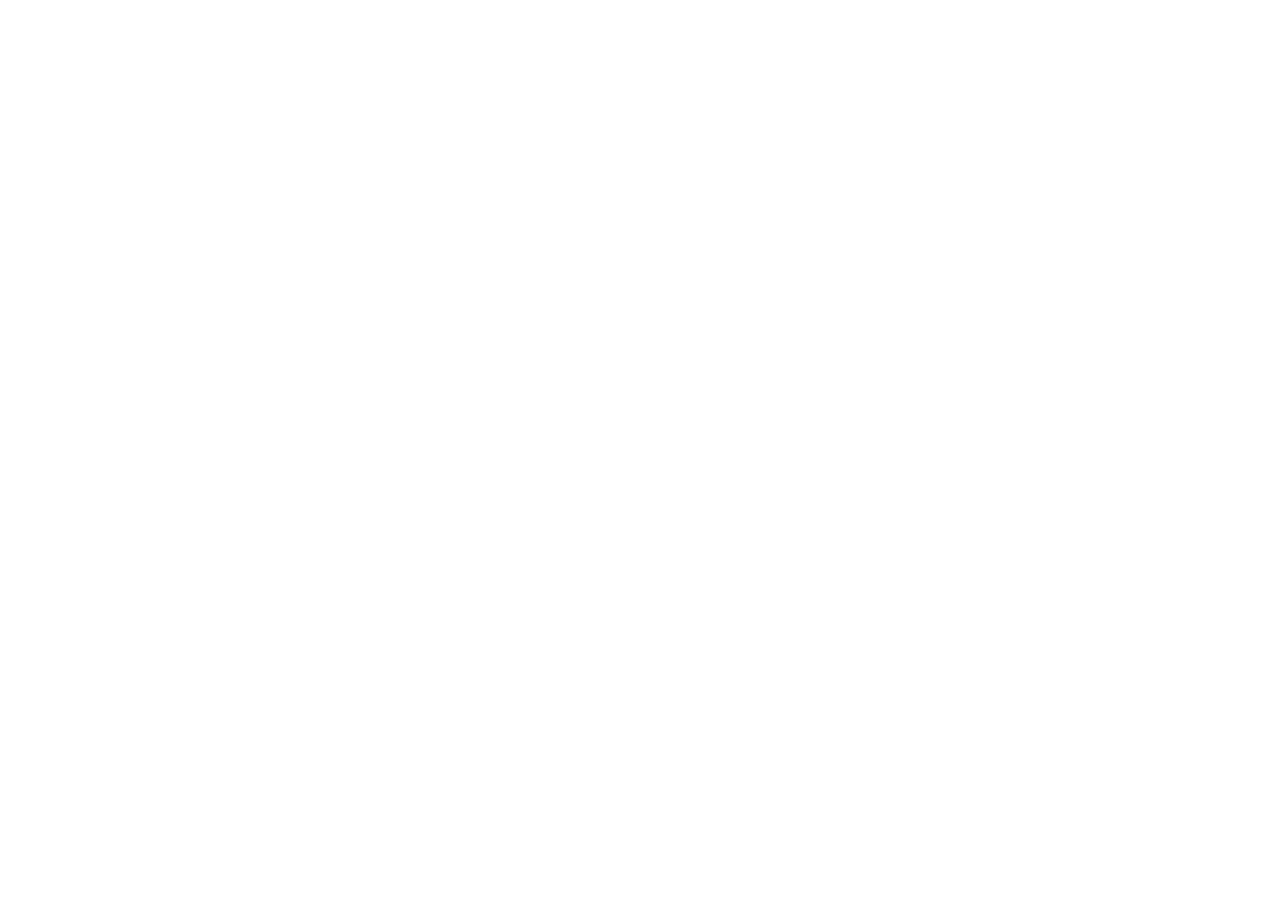
==== projects/motok/index.html @ 7c4643e9 "Modify motok-bridging page 2" ====
<!DOCTYPE html>
<html lang="en">
  <head>
    <meta charset="UTF-8" />
    <meta name="viewport" content="width=device-width, initial-scale=1.0, maximum-scale=1" />
    <title>MoTok: Bridging Semantic and Kinematic Conditions with Diffusion-based Discrete Motion Tokenizer</title>
    <meta name="description" content="MoTok — a diffusion-based discrete motion tokenizer bridging semantic and kinematic conditions for controllable human motion generation. ICML 2026." />
    <meta property="og:title" content="MoTok: Bridging Semantic and Kinematic Conditions with Diffusion-based Discrete Motion Tokenizer" />
    <meta property="og:description" content="We propose a three-stage Perception–Planning–Control paradigm with MoTok, a diffusion-based discrete motion tokenizer enabling compact tokens and coarse-to-fine kinematic conditioning." />
    <meta property="og:type" content="website" />
    <link rel="icon" type="image/svg+xml" href="/projects/motok-bridging/favicon.svg" />
    <link rel="preconnect" href="https://fonts.googleapis.com">
    <link rel="preconnect" href="https://fonts.gstatic.com" crossorigin>
    <link href="https://fonts.googleapis.com/css2?family=Inter:wght@400;500;600;700&display=swap" rel="stylesheet">
    <script type="module" crossorigin src="/projects/motok-bridging/assets/index-KoWRLD2X.js"></script>
    <link rel="stylesheet" crossorigin href="/projects/motok-bridging/assets/index-xBAxv0ql.css">
  </head>
  <body>
    <div id="root"></div>
  </body>
</html>
---- projects/motok-bridging/assets/index-xBAxv0ql.css ----
@import"https://fonts.googleapis.com/css2?family=Inter:wght@300;400;500;600;700&display=swap";@layer components;@layer properties{@supports (((-webkit-hyphens:none)) and (not (margin-trim:inline))) or ((-moz-orient:inline) and (not (color:rgb(from red r g b)))){*,:before,:after,::backdrop{--tw-translate-x:0;--tw-translate-y:0;--tw-translate-z:0;--tw-rotate-x:initial;--tw-rotate-y:initial;--tw-rotate-z:initial;--tw-skew-x:initial;--tw-skew-y:initial;--tw-space-y-reverse:0;--tw-space-x-reverse:0;--tw-border-style:solid;--tw-leading:initial;--tw-font-weight:initial;--tw-tracking:initial;--tw-ordinal:initial;--tw-slashed-zero:initial;--tw-numeric-figure:initial;--tw-numeric-spacing:initial;--tw-numeric-fraction:initial;--tw-shadow:0 0 #0000;--tw-shadow-color:initial;--tw-shadow-alpha:100%;--tw-inset-shadow:0 0 #0000;--tw-inset-shadow-color:initial;--tw-inset-shadow-alpha:100%;--tw-ring-color:initial;--tw-ring-shadow:0 0 #0000;--tw-inset-ring-color:initial;--tw-inset-ring-shadow:0 0 #0000;--tw-ring-inset:initial;--tw-ring-offset-width:0px;--tw-ring-offset-color:#fff;--tw-ring-offset-shadow:0 0 #0000;--tw-outline-style:solid;--tw-duration:initial;--tw-ease:initial;--tw-content:""}}}@layer theme{:root,:host{--font-mono:ui-monospace, SFMono-Regular, Menlo, Monaco, Consolas, "Liberation Mono", "Courier New", monospace;--color-red-50:oklch(97.1% .013 17.38);--color-red-300:oklch(80.8% .114 19.571);--color-red-400:oklch(70.4% .191 22.216);--color-red-600:oklch(57.7% .245 27.325);--color-orange-50:oklch(98% .016 73.684);--color-orange-200:oklch(90.1% .076 70.697);--color-orange-700:oklch(55.3% .195 38.402);--color-amber-50:oklch(98.7% .022 95.277);--color-amber-950:oklch(27.9% .077 45.635);--color-emerald-50:oklch(97.9% .021 166.113);--color-emerald-100:oklch(95% .052 163.051);--color-emerald-200:oklch(90.5% .093 164.15);--color-emerald-400:oklch(76.5% .177 163.223);--color-emerald-800:oklch(43.2% .095 166.913);--color-teal-50:oklch(98.4% .014 180.72);--color-teal-950:oklch(27.7% .046 192.524);--color-blue-50:oklch(97% .014 254.604);--color-blue-200:oklch(88.2% .059 254.128);--color-blue-400:oklch(70.7% .165 254.624);--color-blue-700:oklch(48.8% .243 264.376);--color-violet-400:oklch(70.2% .183 293.541);--color-purple-50:oklch(97.7% .014 308.299);--color-purple-950:oklch(29.1% .149 302.717);--color-slate-50:oklch(98.4% .003 247.858);--color-slate-400:oklch(70.4% .04 256.788);--color-slate-900:oklch(20.8% .042 265.755);--color-black:#000;--spacing:.25rem;--container-sm:24rem;--container-md:28rem;--container-lg:32rem;--container-2xl:42rem;--container-3xl:48rem;--container-6xl:72rem;--text-xs:.75rem;--text-xs--line-height:calc(1 / .75);--text-sm:.875rem;--text-sm--line-height:calc(1.25 / .875);--text-base:1rem;--text-base--line-height: 1.5 ;--text-lg:1.125rem;--text-lg--line-height:calc(1.75 / 1.125);--text-2xl:1.5rem;--text-2xl--line-height:calc(2 / 1.5);--text-3xl:1.875rem;--text-3xl--line-height: 1.2 ;--text-4xl:2.25rem;--text-4xl--line-height:calc(2.5 / 2.25);--text-7xl:4.5rem;--text-7xl--line-height:1;--font-weight-light:300;--font-weight-normal:400;--font-weight-medium:500;--font-weight-semibold:600;--font-weight-bold:700;--font-weight-black:900;--tracking-tight:-.025em;--tracking-wide:.025em;--tracking-widest:.1em;--leading-tight:1.25;--leading-snug:1.375;--leading-normal:1.5;--leading-relaxed:1.625;--radius-xl:.75rem;--ease-in-out:cubic-bezier(.4, 0, .2, 1);--animate-spin:spin 1s linear infinite;--animate-pulse:pulse 2s cubic-bezier(.4, 0, .6, 1) infinite;--aspect-video:16 / 9;--default-transition-duration:.15s;--default-transition-timing-function:cubic-bezier(.4, 0, .2, 1);--default-font-family:"Inter", sans-serif;--default-mono-font-family:var(--font-mono);--color-border:#e2e8f0}}@layer base{*,:after,:before,::backdrop{box-sizing:border-box;border:0 solid;margin:0;padding:0}::file-selector-button{box-sizing:border-box;border:0 solid;margin:0;padding:0}html,:host{-webkit-text-size-adjust:100%;tab-size:4;line-height:1.5;font-family:var(--default-font-family,ui-sans-serif, system-ui, sans-serif, "Apple Color Emoji", "Segoe UI Emoji", "Segoe UI Symbol", "Noto Color Emoji");font-feature-settings:var(--default-font-feature-settings,normal);font-variation-settings:var(--default-font-variation-settings,normal);-webkit-tap-highlight-color:transparent}hr{height:0;color:inherit;border-top-width:1px}abbr:where([title]){-webkit-text-decoration:underline dotted;text-decoration:underline dotted}h1,h2,h3,h4,h5,h6{font-size:inherit;font-weight:inherit}a{color:inherit;-webkit-text-decoration:inherit;text-decoration:inherit}b,strong{font-weight:bolder}code,kbd,samp,pre{font-family:var(--default-mono-font-family,ui-monospace, SFMono-Regular, Menlo, Monaco, Consolas, "Liberation Mono", "Courier New", monospace);font-feature-settings:var(--default-mono-font-feature-settings,normal);font-variation-settings:var(--default-mono-font-variation-settings,normal);font-size:1em}small{font-size:80%}sub,sup{vertical-align:baseline;font-size:75%;line-height:0;position:relative}sub{bottom:-.25em}sup{top:-.5em}table{text-indent:0;border-color:inherit;border-collapse:collapse}:-moz-focusring{outline:auto}progress{vertical-align:baseline}summary{display:list-item}ol,ul,menu{list-style:none}img,svg,video,canvas,audio,iframe,embed,object{vertical-align:middle;display:block}img,video{max-width:100%;height:auto}button,input,select,optgroup,textarea{font:inherit;font-feature-settings:inherit;font-variation-settings:inherit;letter-spacing:inherit;color:inherit;opacity:1;background-color:#0000;border-radius:0}::file-selector-button{font:inherit;font-feature-settings:inherit;font-variation-settings:inherit;letter-spacing:inherit;color:inherit;opacity:1;background-color:#0000;border-radius:0}:where(select:is([multiple],[size])) optgroup{font-weight:bolder}:where(select:is([multiple],[size])) optgroup option{padding-inline-start:20px}::file-selector-button{margin-inline-end:4px}::placeholder{opacity:1}@supports (not ((-webkit-appearance:-apple-pay-button))) or (contain-intrinsic-size:1px){::placeholder{color:currentColor}@supports (color:color-mix(in lab,red,red)){::placeholder{color:color-mix(in oklab,currentcolor 50%,transparent)}}}textarea{resize:vertical}::-webkit-search-decoration{-webkit-appearance:none}::-webkit-date-and-time-value{min-height:1lh;text-align:inherit}::-webkit-datetime-edit{display:inline-flex}::-webkit-datetime-edit-fields-wrapper{padding:0}::-webkit-datetime-edit{padding-block:0}::-webkit-datetime-edit-year-field{padding-block:0}::-webkit-datetime-edit-month-field{padding-block:0}::-webkit-datetime-edit-day-field{padding-block:0}::-webkit-datetime-edit-hour-field{padding-block:0}::-webkit-datetime-edit-minute-field{padding-block:0}::-webkit-datetime-edit-second-field{padding-block:0}::-webkit-datetime-edit-millisecond-field{padding-block:0}::-webkit-datetime-edit-meridiem-field{padding-block:0}::-webkit-calendar-picker-indicator{line-height:1}:-moz-ui-invalid{box-shadow:none}button,input:where([type=button],[type=reset],[type=submit]){appearance:button}::file-selector-button{appearance:button}::-webkit-inner-spin-button{height:auto}::-webkit-outer-spin-button{height:auto}[hidden]:where(:not([hidden=until-found])){display:none!important}*{border-color:#e2e8f0}body{color:#020817;-webkit-font-smoothing:antialiased;-moz-osx-font-smoothing:grayscale;background-color:#fff;font-family:Inter,sans-serif}body ::selection{background-color:#2563eb33}body::selection{background-color:#2563eb33}body ::selection{color:#2563eb}body::selection{color:#2563eb}h1,h2,h3,h4,h5,h6{--tw-font-weight:var(--font-weight-semibold);font-weight:var(--font-weight-semibold);--tw-tracking:var(--tracking-tight);letter-spacing:var(--tracking-tight)}}@layer utilities{.\@container\/field-group{container:field-group/inline-size}.pointer-events-auto{pointer-events:auto}.pointer-events-none{pointer-events:none}.invisible{visibility:hidden}.sr-only{clip-path:inset(50%);white-space:nowrap;border-width:0;width:1px;height:1px;margin:-1px;padding:0;position:absolute;overflow:hidden}.absolute{position:absolute}.fixed{position:fixed}.relative{position:relative}.static{position:static}.inset-0{inset:calc(var(--spacing) * 0)}.inset-x-0{inset-inline:calc(var(--spacing) * 0)}.inset-y-0{inset-block:calc(var(--spacing) * 0)}.start{inset-inline-start:var(--spacing)}.-top-12{top:calc(var(--spacing) * -12)}.top-0{top:calc(var(--spacing) * 0)}.top-1\.5{top:calc(var(--spacing) * 1.5)}.top-1\/2{top:50%}.top-2{top:calc(var(--spacing) * 2)}.top-3\.5{top:calc(var(--spacing) * 3.5)}.top-4{top:calc(var(--spacing) * 4)}.top-\[1px\]{top:1px}.top-\[50\%\]{top:50%}.top-\[60\%\]{top:60%}.top-full{top:100%}.-right-12{right:calc(var(--spacing) * -12)}.right-0{right:calc(var(--spacing) * 0)}.right-1{right:calc(var(--spacing) * 1)}.right-2{right:calc(var(--spacing) * 2)}.right-3{right:calc(var(--spacing) * 3)}.right-4{right:calc(var(--spacing) * 4)}.-bottom-12{bottom:calc(var(--spacing) * -12)}.bottom-0{bottom:calc(var(--spacing) * 0)}.-left-12{left:calc(var(--spacing) * -12)}.left-0{left:calc(var(--spacing) * 0)}.left-1\/2{left:50%}.left-2{left:calc(var(--spacing) * 2)}.left-\[50\%\]{left:50%}.z-10{z-index:10}.z-20{z-index:20}.z-50{z-index:50}.z-\[1\]{z-index:1}.z-\[100\]{z-index:100}.order-first{order:-9999}.order-last{order:9999}.\!m-0{margin:calc(var(--spacing) * 0)!important}.-mx-1{margin-inline:calc(var(--spacing) * -1)}.mx-0\.5{margin-inline:calc(var(--spacing) * .5)}.mx-1\.5{margin-inline:calc(var(--spacing) * 1.5)}.mx-2{margin-inline:calc(var(--spacing) * 2)}.mx-3\.5{margin-inline:calc(var(--spacing) * 3.5)}.mx-auto{margin-inline:auto}.-my-2{margin-block:calc(var(--spacing) * -2)}.my-0{margin-block:calc(var(--spacing) * 0)}.my-0\.5{margin-block:calc(var(--spacing) * .5)}.my-1{margin-block:calc(var(--spacing) * 1)}.-mt-4{margin-top:calc(var(--spacing) * -4)}.mt-1\.5{margin-top:calc(var(--spacing) * 1.5)}.mt-2{margin-top:calc(var(--spacing) * 2)}.mt-3{margin-top:calc(var(--spacing) * 3)}.mt-4{margin-top:calc(var(--spacing) * 4)}.mt-24{margin-top:calc(var(--spacing) * 24)}.mt-auto{margin-top:auto}.mr-2{margin-right:calc(var(--spacing) * 2)}.mb-0\.5{margin-bottom:calc(var(--spacing) * .5)}.mb-1{margin-bottom:calc(var(--spacing) * 1)}.mb-2{margin-bottom:calc(var(--spacing) * 2)}.mb-3{margin-bottom:calc(var(--spacing) * 3)}.mb-4{margin-bottom:calc(var(--spacing) * 4)}.mb-8{margin-bottom:calc(var(--spacing) * 8)}.mb-10{margin-bottom:calc(var(--spacing) * 10)}.-ml-4{margin-left:calc(var(--spacing) * -4)}.ml-0\.5{margin-left:calc(var(--spacing) * .5)}.ml-1{margin-left:calc(var(--spacing) * 1)}.ml-4{margin-left:calc(var(--spacing) * 4)}.ml-auto{margin-left:auto}.line-clamp-2{-webkit-line-clamp:2;-webkit-box-orient:vertical;display:-webkit-box;overflow:hidden}.block{display:block}.flex{display:flex}.grid{display:grid}.hidden{display:none}.inline-flex{display:inline-flex}.table{display:table}.aspect-\[1\/2\]{aspect-ratio:1/2}.aspect-\[4\/3\]{aspect-ratio:4/3}.aspect-square{aspect-ratio:1}.aspect-video{aspect-ratio:var(--aspect-video)}.size-4{width:calc(var(--spacing) * 4);height:calc(var(--spacing) * 4)}.size-6{width:calc(var(--spacing) * 6);height:calc(var(--spacing) * 6)}.size-8{width:calc(var(--spacing) * 8);height:calc(var(--spacing) * 8)}.size-10{width:calc(var(--spacing) * 10);height:calc(var(--spacing) * 10)}.size-\[--cell-size\]{width:--cell-size;height:--cell-size}.h-1\.5{height:calc(var(--spacing) * 1.5)}.h-2{height:calc(var(--spacing) * 2)}.h-2\.5{height:calc(var(--spacing) * 2.5)}.h-3{height:calc(var(--spacing) * 3)}.h-3\.5{height:calc(var(--spacing) * 3.5)}.h-4{height:calc(var(--spacing) * 4)}.h-5{height:calc(var(--spacing) * 5)}.h-6{height:calc(var(--spacing) * 6)}.h-7{height:calc(var(--spacing) * 7)}.h-8{height:calc(var(--spacing) * 8)}.h-9{height:calc(var(--spacing) * 9)}.h-10{height:calc(var(--spacing) * 10)}.h-11{height:calc(var(--spacing) * 11)}.h-12{height:calc(var(--spacing) * 12)}.h-\[--cell-size\]{height:--cell-size}.h-\[1px\]{height:1px}.h-\[var\(--radix-navigation-menu-viewport-height\)\]{height:var(--radix-navigation-menu-viewport-height)}.h-\[var\(--radix-select-trigger-height\)\]{height:var(--radix-select-trigger-height)}.h-auto{height:auto}.h-full{height:100%}.h-px{height:1px}.h-svh{height:100svh}.max-h-\[--radix-context-menu-content-available-height\]{max-height:--radix-context-menu-content-available-height}.max-h-\[--radix-select-content-available-height\]{max-height:--radix-select-content-available-height}.max-h-\[300px\]{max-height:300px}.max-h-\[var\(--radix-dropdown-menu-content-available-height\)\]{max-height:var(--radix-dropdown-menu-content-available-height)}.max-h-screen{max-height:100vh}.min-h-0{min-height:calc(var(--spacing) * 0)}.min-h-\[60px\]{min-height:60px}.min-h-screen{min-height:100vh}.min-h-svh{min-height:100svh}.w-0{width:calc(var(--spacing) * 0)}.w-1{width:calc(var(--spacing) * 1)}.w-2{width:calc(var(--spacing) * 2)}.w-2\.5{width:calc(var(--spacing) * 2.5)}.w-3{width:calc(var(--spacing) * 3)}.w-3\.5{width:calc(var(--spacing) * 3.5)}.w-3\/4{width:75%}.w-4{width:calc(var(--spacing) * 4)}.w-5{width:calc(var(--spacing) * 5)}.w-7{width:calc(var(--spacing) * 7)}.w-8{width:calc(var(--spacing) * 8)}.w-9{width:calc(var(--spacing) * 9)}.w-10{width:calc(var(--spacing) * 10)}.w-64{width:calc(var(--spacing) * 64)}.w-72{width:calc(var(--spacing) * 72)}.w-\[--cell-size\]{width:--cell-size}.w-\[1px\]{width:1px}.w-\[100px\]{width:100px}.w-\[var\(--sidebar-width\)\]{width:var(--sidebar-width)}.w-auto{width:auto}.w-fit{width:fit-content}.w-full{width:100%}.w-max{width:max-content}.w-px{width:1px}.max-w-2xl{max-width:var(--container-2xl)}.max-w-3xl{max-width:var(--container-3xl)}.max-w-6xl{max-width:var(--container-6xl)}.max-w-\[80\%\]{max-width:80%}.max-w-\[var\(--skeleton-width\)\]{max-width:var(--skeleton-width)}.max-w-lg{max-width:var(--container-lg)}.max-w-max{max-width:max-content}.max-w-md{max-width:var(--container-md)}.max-w-sm{max-width:var(--container-sm)}.min-w-0{min-width:calc(var(--spacing) * 0)}.min-w-5{min-width:calc(var(--spacing) * 5)}.min-w-8{min-width:calc(var(--spacing) * 8)}.min-w-9{min-width:calc(var(--spacing) * 9)}.min-w-10{min-width:calc(var(--spacing) * 10)}.min-w-\[--cell-size\]{min-width:--cell-size}.min-w-\[8rem\]{min-width:8rem}.min-w-\[12rem\]{min-width:12rem}.min-w-\[var\(--radix-select-trigger-width\)\]{min-width:var(--radix-select-trigger-width)}.flex-1{flex:1}.shrink-0{flex-shrink:0}.grow{flex-grow:1}.grow-0{flex-grow:0}.basis-full{flex-basis:100%}.caption-bottom{caption-side:bottom}.border-collapse{border-collapse:collapse}.origin-\[--radix-context-menu-content-transform-origin\]{transform-origin:--radix-context-menu-content-transform-origin}.origin-\[--radix-dropdown-menu-content-transform-origin\]{transform-origin:--radix-dropdown-menu-content-transform-origin}.origin-\[--radix-hover-card-content-transform-origin\]{transform-origin:--radix-hover-card-content-transform-origin}.origin-\[--radix-menubar-content-transform-origin\]{transform-origin:--radix-menubar-content-transform-origin}.origin-\[--radix-popover-content-transform-origin\]{transform-origin:--radix-popover-content-transform-origin}.origin-\[--radix-select-content-transform-origin\]{transform-origin:--radix-select-content-transform-origin}.origin-\[--radix-tooltip-content-transform-origin\]{transform-origin:--radix-tooltip-content-transform-origin}.-translate-x-1\/2{--tw-translate-x: -50% ;translate:var(--tw-translate-x) var(--tw-translate-y)}.-translate-x-px{--tw-translate-x:-1px;translate:var(--tw-translate-x) var(--tw-translate-y)}.translate-x-\[-50\%\]{--tw-translate-x:-50%;translate:var(--tw-translate-x) var(--tw-translate-y)}.translate-x-px{--tw-translate-x:1px;translate:var(--tw-translate-x) var(--tw-translate-y)}.-translate-y-1\/2{--tw-translate-y: -50% ;translate:var(--tw-translate-x) var(--tw-translate-y)}.translate-y-\[-50\%\]{--tw-translate-y:-50%;translate:var(--tw-translate-x) var(--tw-translate-y)}.rotate-45{rotate:45deg}.rotate-90{rotate:90deg}.transform{transform:var(--tw-rotate-x,) var(--tw-rotate-y,) var(--tw-rotate-z,) var(--tw-skew-x,) var(--tw-skew-y,)}.animate-pulse{animation:var(--animate-pulse)}.animate-spin{animation:var(--animate-spin)}.cursor-default{cursor:default}.cursor-pointer{cursor:pointer}.cursor-text{cursor:text}.touch-none{touch-action:none}.resize-none{resize:none}.list-disc{list-style-type:disc}.list-none{list-style-type:none}.grid-cols-1{grid-template-columns:repeat(1,minmax(0,1fr))}.grid-cols-3{grid-template-columns:repeat(3,minmax(0,1fr))}.grid-cols-\[2fr_1fr\]{grid-template-columns:2fr 1fr}.flex-col{flex-direction:column}.flex-col-reverse{flex-direction:column-reverse}.flex-row{flex-direction:row}.flex-wrap{flex-wrap:wrap}.place-content-center{place-content:center}.items-baseline{align-items:baseline}.items-center{align-items:center}.items-end{align-items:flex-end}.items-start{align-items:flex-start}.items-stretch{align-items:stretch}.justify-between{justify-content:space-between}.justify-center{justify-content:center}.justify-start{justify-content:flex-start}.gap-0\.5{gap:calc(var(--spacing) * .5)}.gap-1{gap:calc(var(--spacing) * 1)}.gap-1\.5{gap:calc(var(--spacing) * 1.5)}.gap-2{gap:calc(var(--spacing) * 2)}.gap-2\.5{gap:calc(var(--spacing) * 2.5)}.gap-3{gap:calc(var(--spacing) * 3)}.gap-4{gap:calc(var(--spacing) * 4)}.gap-5{gap:calc(var(--spacing) * 5)}.gap-6{gap:calc(var(--spacing) * 6)}.gap-7{gap:calc(var(--spacing) * 7)}:where(.space-y-1\.5>:not(:last-child)){--tw-space-y-reverse:0;margin-block-start:calc(calc(var(--spacing) * 1.5) * var(--tw-space-y-reverse));margin-block-end:calc(calc(var(--spacing) * 1.5) * calc(1 - var(--tw-space-y-reverse)))}:where(.space-y-2>:not(:last-child)){--tw-space-y-reverse:0;margin-block-start:calc(calc(var(--spacing) * 2) * var(--tw-space-y-reverse));margin-block-end:calc(calc(var(--spacing) * 2) * calc(1 - var(--tw-space-y-reverse)))}:where(.space-y-5>:not(:last-child)){--tw-space-y-reverse:0;margin-block-start:calc(calc(var(--spacing) * 5) * var(--tw-space-y-reverse));margin-block-end:calc(calc(var(--spacing) * 5) * calc(1 - var(--tw-space-y-reverse)))}:where(.space-y-6>:not(:last-child)){--tw-space-y-reverse:0;margin-block-start:calc(calc(var(--spacing) * 6) * var(--tw-space-y-reverse));margin-block-end:calc(calc(var(--spacing) * 6) * calc(1 - var(--tw-space-y-reverse)))}:where(.space-y-14>:not(:last-child)){--tw-space-y-reverse:0;margin-block-start:calc(calc(var(--spacing) * 14) * var(--tw-space-y-reverse));margin-block-end:calc(calc(var(--spacing) * 14) * calc(1 - var(--tw-space-y-reverse)))}.gap-x-1\.5{column-gap:calc(var(--spacing) * 1.5)}.gap-x-2{column-gap:calc(var(--spacing) * 2)}.gap-x-5{column-gap:calc(var(--spacing) * 5)}.gap-x-6{column-gap:calc(var(--spacing) * 6)}:where(.space-x-1>:not(:last-child)){--tw-space-x-reverse:0;margin-inline-start:calc(calc(var(--spacing) * 1) * var(--tw-space-x-reverse));margin-inline-end:calc(calc(var(--spacing) * 1) * calc(1 - var(--tw-space-x-reverse)))}:where(.space-x-4>:not(:last-child)){--tw-space-x-reverse:0;margin-inline-start:calc(calc(var(--spacing) * 4) * var(--tw-space-x-reverse));margin-inline-end:calc(calc(var(--spacing) * 4) * calc(1 - var(--tw-space-x-reverse)))}.gap-y-0\.5{row-gap:calc(var(--spacing) * .5)}.gap-y-1{row-gap:calc(var(--spacing) * 1)}.gap-y-2{row-gap:calc(var(--spacing) * 2)}.self-stretch{align-self:stretch}.truncate{text-overflow:ellipsis;white-space:nowrap;overflow:hidden}.overflow-auto{overflow:auto}.overflow-hidden{overflow:hidden}.overflow-x-auto{overflow-x:auto}.overflow-x-hidden{overflow-x:hidden}.overflow-y-auto{overflow-y:auto}.rounded{border-radius:.25rem}.rounded-\[2px\]{border-radius:2px}.rounded-\[calc\(var\(--radius\)-5px\)\]{border-radius:calc(var(--radius) - 5px)}.rounded-\[inherit\]{border-radius:inherit}.rounded-full{border-radius:3.40282e38px}.rounded-lg{border-radius:var(--radius)}.rounded-md{border-radius:calc(var(--radius) - 2px)}.rounded-none{border-radius:0}.rounded-sm{border-radius:calc(var(--radius) - 4px)}.rounded-xl{border-radius:var(--radius-xl)}.rounded-t-\[10px\]{border-top-left-radius:10px;border-top-right-radius:10px}.rounded-l-md{border-top-left-radius:calc(var(--radius) - 2px);border-bottom-left-radius:calc(var(--radius) - 2px)}.rounded-tl-sm{border-top-left-radius:calc(var(--radius) - 4px)}.rounded-r-md{border-top-right-radius:calc(var(--radius) - 2px);border-bottom-right-radius:calc(var(--radius) - 2px)}.border{border-style:var(--tw-border-style);border-width:1px}.border-0{border-style:var(--tw-border-style);border-width:0}.border-2{border-style:var(--tw-border-style);border-width:2px}.border-\[1\.5px\]{border-style:var(--tw-border-style);border-width:1.5px}.border-y{border-block-style:var(--tw-border-style);border-block-width:1px}.border-t{border-top-style:var(--tw-border-style);border-top-width:1px}.border-t-2{border-top-style:var(--tw-border-style);border-top-width:2px}.border-r{border-right-style:var(--tw-border-style);border-right-width:1px}.border-b{border-bottom-style:var(--tw-border-style);border-bottom-width:1px}.border-l{border-left-style:var(--tw-border-style);border-left-width:1px}.border-dashed{--tw-border-style:dashed;border-style:dashed}.border-\[--color-border\]{border-color:--color-border}.border-blue-200{border-color:var(--color-blue-200)}.border-border{border-color:#e2e8f0}.border-border\/50{border-color:#e2e8f080}.border-border\/60{border-color:#e2e8f099}.border-destructive{border-color:#ef4444}.border-destructive\/50{border-color:#ef444480}.border-emerald-200{border-color:var(--color-emerald-200)}.border-input{border-color:#e2e8f0}.border-muted-foreground\/25{border-color:#64748b40}.border-muted-foreground\/30{border-color:#64748b4d}.border-orange-200{border-color:var(--color-orange-200)}.border-primary{border-color:#2563eb}.border-primary\/50{border-color:#2563eb80}.border-transparent{border-color:#0000}.border-t-blue-400{border-top-color:var(--color-blue-400)}.border-t-emerald-400{border-top-color:var(--color-emerald-400)}.border-t-transparent{border-top-color:#0000}.border-t-violet-400{border-top-color:var(--color-violet-400)}.border-l-transparent{border-left-color:#0000}.bg-\[--color-bg\]{background-color:--color-bg}.bg-accent{background-color:#f1f5f9}.bg-amber-50\/50{background-color:#fffbeb80}@supports (color:color-mix(in lab,red,red)){.bg-amber-50\/50{background-color:color-mix(in oklab,var(--color-amber-50) 50%,transparent)}}.bg-background{background-color:#fff}.bg-background\/80{background-color:#fffc}.bg-black\/80{background-color:#000c}@supports (color:color-mix(in lab,red,red)){.bg-black\/80{background-color:color-mix(in oklab,var(--color-black) 80%,transparent)}}.bg-blue-50{background-color:var(--color-blue-50)}.bg-border{background-color:#e2e8f0}.bg-border\/60{background-color:#e2e8f099}.bg-card{background-color:#fff}.bg-card\/90{background-color:#ffffffe6}.bg-destructive{background-color:#ef4444}.bg-emerald-50{background-color:var(--color-emerald-50)}.bg-foreground{background-color:#020817}.bg-input{background-color:#e2e8f0}.bg-muted{background-color:#f1f5f9}.bg-muted\/20{background-color:#f1f5f933}.bg-muted\/30{background-color:#f1f5f94d}.bg-muted\/50{background-color:#f1f5f980}.bg-muted\/60{background-color:#f1f5f999}.bg-orange-50{background-color:var(--color-orange-50)}.bg-popover{background-color:#fff}.bg-primary{background-color:#2563eb}.bg-primary\/10{background-color:#2563eb1a}.bg-primary\/20{background-color:#2563eb33}.bg-purple-50\/50{background-color:#faf5ff80}@supports (color:color-mix(in lab,red,red)){.bg-purple-50\/50{background-color:color-mix(in oklab,var(--color-purple-50) 50%,transparent)}}.bg-secondary{background-color:#f1f5f9}.bg-slate-50{background-color:var(--color-slate-50)}.bg-teal-50\/40{background-color:#f0fdfa66}@supports (color:color-mix(in lab,red,red)){.bg-teal-50\/40{background-color:color-mix(in oklab,var(--color-teal-50) 40%,transparent)}}.bg-transparent{background-color:#0000}.fill-current{fill:currentColor}.fill-primary{fill:#2563eb}.object-contain{object-fit:contain}.object-cover{object-fit:cover}.p-0{padding:calc(var(--spacing) * 0)}.p-1{padding:calc(var(--spacing) * 1)}.p-1\.5{padding:calc(var(--spacing) * 1.5)}.p-2{padding:calc(var(--spacing) * 2)}.p-3{padding:calc(var(--spacing) * 3)}.p-4{padding:calc(var(--spacing) * 4)}.p-5{padding:calc(var(--spacing) * 5)}.p-6{padding:calc(var(--spacing) * 6)}.p-\[1px\]{padding:1px}.px-1{padding-inline:calc(var(--spacing) * 1)}.px-1\.5{padding-inline:calc(var(--spacing) * 1.5)}.px-2{padding-inline:calc(var(--spacing) * 2)}.px-2\.5{padding-inline:calc(var(--spacing) * 2.5)}.px-3{padding-inline:calc(var(--spacing) * 3)}.px-4{padding-inline:calc(var(--spacing) * 4)}.px-8{padding-inline:calc(var(--spacing) * 8)}.px-\[--cell-size\]{padding-inline:--cell-size}.py-0\.5{padding-block:calc(var(--spacing) * .5)}.py-1{padding-block:calc(var(--spacing) * 1)}.py-1\.5{padding-block:calc(var(--spacing) * 1.5)}.py-2{padding-block:calc(var(--spacing) * 2)}.py-3{padding-block:calc(var(--spacing) * 3)}.py-4{padding-block:calc(var(--spacing) * 4)}.py-6{padding-block:calc(var(--spacing) * 6)}.py-8{padding-block:calc(var(--spacing) * 8)}.pt-0{padding-top:calc(var(--spacing) * 0)}.pt-2{padding-top:calc(var(--spacing) * 2)}.pt-3{padding-top:calc(var(--spacing) * 3)}.pt-4{padding-top:calc(var(--spacing) * 4)}.pt-14{padding-top:calc(var(--spacing) * 14)}.pr-1{padding-right:calc(var(--spacing) * 1)}.pr-2{padding-right:calc(var(--spacing) * 2)}.pr-2\.5{padding-right:calc(var(--spacing) * 2.5)}.pr-3{padding-right:calc(var(--spacing) * 3)}.pr-8{padding-right:calc(var(--spacing) * 8)}.pb-3{padding-bottom:calc(var(--spacing) * 3)}.pb-4{padding-bottom:calc(var(--spacing) * 4)}.pb-12{padding-bottom:calc(var(--spacing) * 12)}.pl-2{padding-left:calc(var(--spacing) * 2)}.pl-2\.5{padding-left:calc(var(--spacing) * 2.5)}.pl-3{padding-left:calc(var(--spacing) * 3)}.pl-4{padding-left:calc(var(--spacing) * 4)}.pl-8{padding-left:calc(var(--spacing) * 8)}.text-center{text-align:center}.text-justify{text-align:justify}.text-left{text-align:left}.align-middle{vertical-align:middle}.font-mono{font-family:var(--font-mono)}.font-sans{font-family:Inter,sans-serif}.text-2xl{font-size:var(--text-2xl);line-height:var(--tw-leading,var(--text-2xl--line-height))}.text-3xl{font-size:var(--text-3xl);line-height:var(--tw-leading,var(--text-3xl--line-height))}.text-7xl{font-size:var(--text-7xl);line-height:var(--tw-leading,var(--text-7xl--line-height))}.text-base{font-size:var(--text-base);line-height:var(--tw-leading,var(--text-base--line-height))}.text-lg{font-size:var(--text-lg);line-height:var(--tw-leading,var(--text-lg--line-height))}.text-sm{font-size:var(--text-sm);line-height:var(--tw-leading,var(--text-sm--line-height))}.text-sm\/relaxed{font-size:var(--text-sm);line-height:var(--leading-relaxed)}.text-xs{font-size:var(--text-xs);line-height:var(--tw-leading,var(--text-xs--line-height))}.text-\[0\.8rem\]{font-size:.8rem}.text-\[10px\]{font-size:10px}.text-\[11px\]{font-size:11px}.leading-7{--tw-leading:calc(var(--spacing) * 7);line-height:calc(var(--spacing) * 7)}.leading-none{--tw-leading:1;line-height:1}.leading-normal{--tw-leading:var(--leading-normal);line-height:var(--leading-normal)}.leading-relaxed{--tw-leading:var(--leading-relaxed);line-height:var(--leading-relaxed)}.leading-snug{--tw-leading:var(--leading-snug);line-height:var(--leading-snug)}.leading-tight{--tw-leading:var(--leading-tight);line-height:var(--leading-tight)}.font-black{--tw-font-weight:var(--font-weight-black);font-weight:var(--font-weight-black)}.font-bold{--tw-font-weight:var(--font-weight-bold);font-weight:var(--font-weight-bold)}.font-light{--tw-font-weight:var(--font-weight-light);font-weight:var(--font-weight-light)}.font-medium{--tw-font-weight:var(--font-weight-medium);font-weight:var(--font-weight-medium)}.font-normal{--tw-font-weight:var(--font-weight-normal);font-weight:var(--font-weight-normal)}.font-semibold{--tw-font-weight:var(--font-weight-semibold);font-weight:var(--font-weight-semibold)}.tracking-tight{--tw-tracking:var(--tracking-tight);letter-spacing:var(--tracking-tight)}.tracking-wide{--tw-tracking:var(--tracking-wide);letter-spacing:var(--tracking-wide)}.tracking-widest{--tw-tracking:var(--tracking-widest);letter-spacing:var(--tracking-widest)}.text-balance{text-wrap:balance}.break-words{overflow-wrap:break-word}.hyphens-auto{-webkit-hyphens:auto;hyphens:auto}.whitespace-nowrap{white-space:nowrap}.whitespace-pre{white-space:pre}.text-\[\#181717\]{color:#181717}.text-\[\#B31B1B\]{color:#b31b1b}.text-accent-foreground{color:#0f172a}.text-blue-700{color:var(--color-blue-700)}.text-border\/70{color:#e2e8f0b3}.text-card-foreground{color:#020817}.text-current{color:currentColor}.text-destructive{color:#ef4444}.text-destructive-foreground{color:#f8fafc}.text-emerald-800{color:var(--color-emerald-800)}.text-foreground{color:#020817}.text-foreground\/50{color:#02081780}.text-foreground\/80{color:#020817cc}.text-foreground\/90{color:#020817e6}.text-muted-foreground{color:#64748b}.text-muted-foreground\/30{color:#64748b4d}.text-muted-foreground\/40{color:#64748b66}.text-muted-foreground\/50{color:#64748b80}.text-muted-foreground\/60{color:#64748b99}.text-orange-700{color:var(--color-orange-700)}.text-popover-foreground{color:#020817}.text-primary{color:#2563eb}.text-primary-foreground{color:#f8fafc}.text-secondary-foreground{color:#0f172a}.text-slate-400{color:var(--color-slate-400)}.uppercase{text-transform:uppercase}.italic{font-style:italic}.tabular-nums{--tw-numeric-spacing:tabular-nums;font-variant-numeric:var(--tw-ordinal,) var(--tw-slashed-zero,) var(--tw-numeric-figure,) var(--tw-numeric-spacing,) var(--tw-numeric-fraction,)}.underline-offset-4{text-underline-offset:4px}.opacity-0{opacity:0}.opacity-50{opacity:.5}.opacity-60{opacity:.6}.opacity-70{opacity:.7}.opacity-90{opacity:.9}.shadow{--tw-shadow:0 1px 3px 0 var(--tw-shadow-color,#0000001a), 0 1px 2px -1px var(--tw-shadow-color,#0000001a);box-shadow:var(--tw-inset-shadow),var(--tw-inset-ring-shadow),var(--tw-ring-offset-shadow),var(--tw-ring-shadow),var(--tw-shadow)}.shadow-\[0_0_0_1px_hsl\(var\(--sidebar-border\)\)\]{--tw-shadow:0 0 0 1px var(--tw-shadow-color,hsl(var(--sidebar-border)));box-shadow:var(--tw-inset-shadow),var(--tw-inset-ring-shadow),var(--tw-ring-offset-shadow),var(--tw-ring-shadow),var(--tw-shadow)}.shadow-lg{--tw-shadow:0 10px 15px -3px var(--tw-shadow-color,#0000001a), 0 4px 6px -4px var(--tw-shadow-color,#0000001a);box-shadow:var(--tw-inset-shadow),var(--tw-inset-ring-shadow),var(--tw-ring-offset-shadow),var(--tw-ring-shadow),var(--tw-shadow)}.shadow-md{--tw-shadow:0 4px 6px -1px var(--tw-shadow-color,#0000001a), 0 2px 4px -2px var(--tw-shadow-color,#0000001a);box-shadow:var(--tw-inset-shadow),var(--tw-inset-ring-shadow),var(--tw-ring-offset-shadow),var(--tw-ring-shadow),var(--tw-shadow)}.shadow-none{--tw-shadow:0 0 #0000;box-shadow:var(--tw-inset-shadow),var(--tw-inset-ring-shadow),var(--tw-ring-offset-shadow),var(--tw-ring-shadow),var(--tw-shadow)}.shadow-sm{--tw-shadow:0 1px 3px 0 var(--tw-shadow-color,#0000001a), 0 1px 2px -1px var(--tw-shadow-color,#0000001a);box-shadow:var(--tw-inset-shadow),var(--tw-inset-ring-shadow),var(--tw-ring-offset-shadow),var(--tw-ring-shadow),var(--tw-shadow)}.shadow-xl{--tw-shadow:0 20px 25px -5px var(--tw-shadow-color,#0000001a), 0 8px 10px -6px var(--tw-shadow-color,#0000001a);box-shadow:var(--tw-inset-shadow),var(--tw-inset-ring-shadow),var(--tw-ring-offset-shadow),var(--tw-ring-shadow),var(--tw-shadow)}.shadow-xs{--tw-shadow:0 1px 2px 0 var(--tw-shadow-color,#0000000d);box-shadow:var(--tw-inset-shadow),var(--tw-inset-ring-shadow),var(--tw-ring-offset-shadow),var(--tw-ring-shadow),var(--tw-shadow)}.ring-0{--tw-ring-shadow:var(--tw-ring-inset,) 0 0 0 calc(0px + var(--tw-ring-offset-width)) var(--tw-ring-color,currentcolor);box-shadow:var(--tw-inset-shadow),var(--tw-inset-ring-shadow),var(--tw-ring-offset-shadow),var(--tw-ring-shadow),var(--tw-shadow)}.ring-1{--tw-ring-shadow:var(--tw-ring-inset,) 0 0 0 calc(1px + var(--tw-ring-offset-width)) var(--tw-ring-color,currentcolor);box-shadow:var(--tw-inset-shadow),var(--tw-inset-ring-shadow),var(--tw-ring-offset-shadow),var(--tw-ring-shadow),var(--tw-shadow)}.shadow-emerald-100{--tw-shadow-color:oklch(95% .052 163.051)}@supports (color:color-mix(in lab,red,red)){.shadow-emerald-100{--tw-shadow-color:color-mix(in oklab, var(--color-emerald-100) var(--tw-shadow-alpha), transparent)}}.ring-ring{--tw-ring-color:#2563eb}.ring-offset-background{--tw-ring-offset-color:#fff}.outline-hidden{--tw-outline-style:none;outline-style:none}@media(forced-colors:active){.outline-hidden{outline-offset:2px;outline:2px solid #0000}}.outline{outline-style:var(--tw-outline-style);outline-width:1px}.outline-2{outline-style:var(--tw-outline-style);outline-width:2px}.outline-offset-2{outline-offset:2px}.outline-transparent{outline-color:#0000}.transition{transition-property:color,background-color,border-color,outline-color,text-decoration-color,fill,stroke,--tw-gradient-from,--tw-gradient-via,--tw-gradient-to,opacity,box-shadow,transform,translate,scale,rotate,filter,-webkit-backdrop-filter,backdrop-filter,display,content-visibility,overlay,pointer-events;transition-timing-function:var(--tw-ease,var(--default-transition-timing-function));transition-duration:var(--tw-duration,var(--default-transition-duration))}.transition-\[color\,box-shadow\]{transition-property:color,box-shadow;transition-timing-function:var(--tw-ease,var(--default-transition-timing-function));transition-duration:var(--tw-duration,var(--default-transition-duration))}.transition-\[left\,right\,width\]{transition-property:left,right,width;transition-timing-function:var(--tw-ease,var(--default-transition-timing-function));transition-duration:var(--tw-duration,var(--default-transition-duration))}.transition-\[margin\,opacity\]{transition-property:margin,opacity;transition-timing-function:var(--tw-ease,var(--default-transition-timing-function));transition-duration:var(--tw-duration,var(--default-transition-duration))}.transition-\[width\,height\,padding\]{transition-property:width,height,padding;transition-timing-function:var(--tw-ease,var(--default-transition-timing-function));transition-duration:var(--tw-duration,var(--default-transition-duration))}.transition-\[width\]{transition-property:width;transition-timing-function:var(--tw-ease,var(--default-transition-timing-function));transition-duration:var(--tw-duration,var(--default-transition-duration))}.transition-all{transition-property:all;transition-timing-function:var(--tw-ease,var(--default-transition-timing-function));transition-duration:var(--tw-duration,var(--default-transition-duration))}.transition-colors{transition-property:color,background-color,border-color,outline-color,text-decoration-color,fill,stroke,--tw-gradient-from,--tw-gradient-via,--tw-gradient-to;transition-timing-function:var(--tw-ease,var(--default-transition-timing-function));transition-duration:var(--tw-duration,var(--default-transition-duration))}.transition-opacity{transition-property:opacity;transition-timing-function:var(--tw-ease,var(--default-transition-timing-function));transition-duration:var(--tw-duration,var(--default-transition-duration))}.transition-transform{transition-property:transform,translate,scale,rotate;transition-timing-function:var(--tw-ease,var(--default-transition-timing-function));transition-duration:var(--tw-duration,var(--default-transition-duration))}.duration-100{--tw-duration:.1s;transition-duration:.1s}.duration-200{--tw-duration:.2s;transition-duration:.2s}.duration-300{--tw-duration:.3s;transition-duration:.3s}.duration-1000{--tw-duration:1s;transition-duration:1s}.ease-in-out{--tw-ease:var(--ease-in-out);transition-timing-function:var(--ease-in-out)}.ease-linear{--tw-ease:linear;transition-timing-function:linear}.outline-none{--tw-outline-style:none;outline-style:none}.select-none{-webkit-user-select:none;user-select:none}.\[--cell-size\:2rem\]{--cell-size:2rem}.group-focus-within\/menu-item\:opacity-100:is(:where(.group\/menu-item):focus-within *){opacity:1}@media(hover:hover){.group-hover\:opacity-100:is(:where(.group):hover *),.group-hover\/menu-item\:opacity-100:is(:where(.group\/menu-item):hover *){opacity:1}}.group-has-data-\[sidebar\=menu-action\]\/menu-item\:pr-8:is(:where(.group\/menu-item):has([data-sidebar=menu-action]) *){padding-right:calc(var(--spacing) * 8)}.group-has-\[\[data-orientation\=horizontal\]\]\/field\:text-balance:is(:where(.group\/field):has([data-orientation=horizontal]) *){text-wrap:balance}.group-has-\[\[data-slot\=item-description\]\]\/item\:translate-y-0\.5:is(:where(.group\/item):has([data-slot=item-description]) *){--tw-translate-y:calc(var(--spacing) * .5);translate:var(--tw-translate-x) var(--tw-translate-y)}.group-has-\[\[data-slot\=item-description\]\]\/item\:self-start:is(:where(.group\/item):has([data-slot=item-description]) *){align-self:flex-start}.group-has-\[\>input\]\/input-group\:pt-2\.5:is(:where(.group\/input-group):has(>input) *){padding-top:calc(var(--spacing) * 2.5)}.group-has-\[\>input\]\/input-group\:pb-2\.5:is(:where(.group\/input-group):has(>input) *){padding-bottom:calc(var(--spacing) * 2.5)}.group-data-\[collapsible\=icon\]\:-mt-8:is(:where(.group)[data-collapsible=icon] *){margin-top:calc(var(--spacing) * -8)}.group-data-\[collapsible\=icon\]\:hidden:is(:where(.group)[data-collapsible=icon] *){display:none}.group-data-\[collapsible\=icon\]\:h-8\!:is(:where(.group)[data-collapsible=icon] *){height:calc(var(--spacing) * 8)!important}.group-data-\[collapsible\=icon\]\:w-8\!:is(:where(.group)[data-collapsible=icon] *){width:calc(var(--spacing) * 8)!important}.group-data-\[collapsible\=icon\]\:w-\[calc\(var\(--sidebar-width-icon\)\+var\(--spacing-4\)\)\]:is(:where(.group)[data-collapsible=icon] *){width:calc(var(--sidebar-width-icon) + var(--spacing-4))}.group-data-\[collapsible\=icon\]\:w-\[calc\(var\(--sidebar-width-icon\)\+var\(--spacing-4\)\+2px\)\]:is(:where(.group)[data-collapsible=icon] *){width:calc(var(--sidebar-width-icon) + var(--spacing-4) + 2px)}.group-data-\[collapsible\=icon\]\:w-\[var\(--sidebar-width-icon\)\]:is(:where(.group)[data-collapsible=icon] *){width:var(--sidebar-width-icon)}.group-data-\[collapsible\=icon\]\:overflow-hidden:is(:where(.group)[data-collapsible=icon] *){overflow:hidden}.group-data-\[collapsible\=icon\]\:p-0\!:is(:where(.group)[data-collapsible=icon] *){padding:calc(var(--spacing) * 0)!important}.group-data-\[collapsible\=icon\]\:p-2\!:is(:where(.group)[data-collapsible=icon] *){padding:calc(var(--spacing) * 2)!important}.group-data-\[collapsible\=icon\]\:opacity-0:is(:where(.group)[data-collapsible=icon] *){opacity:0}.group-data-\[collapsible\=offcanvas\]\:right-\[calc\(var\(--sidebar-width\)\*-1\)\]:is(:where(.group)[data-collapsible=offcanvas] *){right:calc(var(--sidebar-width) * -1)}.group-data-\[collapsible\=offcanvas\]\:left-\[calc\(var\(--sidebar-width\)\*-1\)\]:is(:where(.group)[data-collapsible=offcanvas] *){left:calc(var(--sidebar-width) * -1)}.group-data-\[collapsible\=offcanvas\]\:w-0:is(:where(.group)[data-collapsible=offcanvas] *){width:calc(var(--spacing) * 0)}.group-data-\[collapsible\=offcanvas\]\:translate-x-0:is(:where(.group)[data-collapsible=offcanvas] *){--tw-translate-x:calc(var(--spacing) * 0);translate:var(--tw-translate-x) var(--tw-translate-y)}.group-data-\[disabled\=true\]\/field\:opacity-50:is(:where(.group\/field)[data-disabled=true] *),.group-data-\[disabled\=true\]\/input-group\:opacity-50:is(:where(.group\/input-group)[data-disabled=true] *){opacity:.5}.group-data-\[focused\=true\]\/day\:relative:is(:where(.group\/day)[data-focused=true] *){position:relative}.group-data-\[focused\=true\]\/day\:z-10:is(:where(.group\/day)[data-focused=true] *){z-index:10}.group-data-\[focused\=true\]\/day\:border-ring:is(:where(.group\/day)[data-focused=true] *){border-color:#2563eb}.group-data-\[focused\=true\]\/day\:ring-\[3px\]:is(:where(.group\/day)[data-focused=true] *){--tw-ring-shadow:var(--tw-ring-inset,) 0 0 0 calc(3px + var(--tw-ring-offset-width)) var(--tw-ring-color,currentcolor);box-shadow:var(--tw-inset-shadow),var(--tw-inset-ring-shadow),var(--tw-ring-offset-shadow),var(--tw-ring-shadow),var(--tw-shadow)}.group-data-\[focused\=true\]\/day\:ring-ring\/50:is(:where(.group\/day)[data-focused=true] *){--tw-ring-color:oklab(54.615% -.026671 -.213549/.5)}.group-data-\[side\=left\]\:-right-4:is(:where(.group)[data-side=left] *){right:calc(var(--spacing) * -4)}.group-data-\[side\=left\]\:border-r:is(:where(.group)[data-side=left] *){border-right-style:var(--tw-border-style);border-right-width:1px}.group-data-\[side\=right\]\:left-0:is(:where(.group)[data-side=right] *){left:calc(var(--spacing) * 0)}.group-data-\[side\=right\]\:rotate-180:is(:where(.group)[data-side=right] *){rotate:180deg}.group-data-\[side\=right\]\:border-l:is(:where(.group)[data-side=right] *){border-left-style:var(--tw-border-style);border-left-width:1px}.group-data-\[state\=open\]\:rotate-180:is(:where(.group)[data-state=open] *){rotate:180deg}.group-data-\[variant\=floating\]\:rounded-lg:is(:where(.group)[data-variant=floating] *){border-radius:var(--radius)}.group-data-\[variant\=floating\]\:border:is(:where(.group)[data-variant=floating] *){border-style:var(--tw-border-style);border-width:1px}.group-data-\[variant\=floating\]\:shadow-sm:is(:where(.group)[data-variant=floating] *){--tw-shadow:0 1px 3px 0 var(--tw-shadow-color,#0000001a), 0 1px 2px -1px var(--tw-shadow-color,#0000001a);box-shadow:var(--tw-inset-shadow),var(--tw-inset-ring-shadow),var(--tw-ring-offset-shadow),var(--tw-ring-shadow),var(--tw-shadow)}.group-data-\[variant\=outline\]\/field-group\:-mb-2:is(:where(.group\/field-group)[data-variant=outline] *){margin-bottom:calc(var(--spacing) * -2)}.group-\[\.destructive\]\:border-muted\/40:is(:where(.group).destructive *){border-color:#f1f5f966}.group-\[\.destructive\]\:text-red-300:is(:where(.group).destructive *){color:var(--color-red-300)}.group-\[\.toast\]\:bg-muted:is(:where(.group).toast *){background-color:#f1f5f9}.group-\[\.toast\]\:bg-primary:is(:where(.group).toast *){background-color:#2563eb}.group-\[\.toast\]\:text-muted-foreground:is(:where(.group).toast *){color:#64748b}.group-\[\.toast\]\:text-primary-foreground:is(:where(.group).toast *){color:#f8fafc}.group-\[\.toaster\]\:border-border:is(:where(.group).toaster *){border-color:#e2e8f0}.group-\[\.toaster\]\:bg-background:is(:where(.group).toaster *){background-color:#fff}.group-\[\.toaster\]\:text-foreground:is(:where(.group).toaster *){color:#020817}.group-\[\.toaster\]\:shadow-lg:is(:where(.group).toaster *){--tw-shadow:0 10px 15px -3px var(--tw-shadow-color,#0000001a), 0 4px 6px -4px var(--tw-shadow-color,#0000001a);box-shadow:var(--tw-inset-shadow),var(--tw-inset-ring-shadow),var(--tw-ring-offset-shadow),var(--tw-ring-shadow),var(--tw-shadow)}.peer-disabled\:cursor-not-allowed:is(:where(.peer):disabled~*){cursor:not-allowed}.peer-disabled\:opacity-70:is(:where(.peer):disabled~*){opacity:.7}.peer-data-\[size\=default\]\/menu-button\:top-1\.5:is(:where(.peer\/menu-button)[data-size=default]~*){top:calc(var(--spacing) * 1.5)}.peer-data-\[size\=lg\]\/menu-button\:top-2\.5:is(:where(.peer\/menu-button)[data-size=lg]~*){top:calc(var(--spacing) * 2.5)}.peer-data-\[size\=sm\]\/menu-button\:top-1:is(:where(.peer\/menu-button)[data-size=sm]~*){top:calc(var(--spacing) * 1)}.file\:border-0::file-selector-button{border-style:var(--tw-border-style);border-width:0}.file\:bg-transparent::file-selector-button{background-color:#0000}.file\:text-sm::file-selector-button{font-size:var(--text-sm);line-height:var(--tw-leading,var(--text-sm--line-height))}.file\:font-medium::file-selector-button{--tw-font-weight:var(--font-weight-medium);font-weight:var(--font-weight-medium)}.file\:text-foreground::file-selector-button{color:#020817}.placeholder\:text-muted-foreground::placeholder{color:#64748b}.after\:absolute:after{content:var(--tw-content);position:absolute}.after\:-inset-2:after{content:var(--tw-content);inset:calc(var(--spacing) * -2)}.after\:inset-y-0:after{content:var(--tw-content);inset-block:calc(var(--spacing) * 0)}.after\:left-1\/2:after{content:var(--tw-content);left:50%}.after\:w-1:after{content:var(--tw-content);width:calc(var(--spacing) * 1)}.after\:w-\[2px\]:after{content:var(--tw-content);width:2px}.after\:-translate-x-1\/2:after{content:var(--tw-content);--tw-translate-x: -50% ;translate:var(--tw-translate-x) var(--tw-translate-y)}.group-data-\[collapsible\=offcanvas\]\:after\:left-full:is(:where(.group)[data-collapsible=offcanvas] *):after{content:var(--tw-content);left:100%}.first\:rounded-l-md:first-child{border-top-left-radius:calc(var(--radius) - 2px);border-bottom-left-radius:calc(var(--radius) - 2px)}.first\:border-l:first-child{border-left-style:var(--tw-border-style);border-left-width:1px}.last\:mt-0:last-child{margin-top:calc(var(--spacing) * 0)}.last\:rounded-r-md:last-child{border-top-right-radius:calc(var(--radius) - 2px);border-bottom-right-radius:calc(var(--radius) - 2px)}@media(hover:hover){.hover\:border-muted-foreground\/50:hover{border-color:#64748b80}.hover\:bg-accent:hover,.hover\:bg-muted:hover{background-color:#f1f5f9}.hover\:bg-muted\/50:hover{background-color:#f1f5f980}.hover\:bg-primary\/80:hover{background-color:#2563ebcc}.hover\:bg-primary\/90:hover{background-color:#2563ebe6}.hover\:bg-secondary:hover{background-color:#f1f5f9}.hover\:bg-secondary\/80:hover{background-color:#f1f5f9cc}.hover\:text-accent-foreground:hover{color:#0f172a}.hover\:text-foreground:hover{color:#020817}.hover\:text-muted-foreground:hover{color:#64748b}.hover\:underline:hover{text-decoration-line:underline}.hover\:opacity-100:hover{opacity:1}.hover\:shadow-\[0_0_0_1px_hsl\(var\(--sidebar-accent\)\)\]:hover{--tw-shadow:0 0 0 1px var(--tw-shadow-color,hsl(var(--sidebar-accent)));box-shadow:var(--tw-inset-shadow),var(--tw-inset-ring-shadow),var(--tw-ring-offset-shadow),var(--tw-ring-shadow),var(--tw-shadow)}.group-\[\.destructive\]\:hover\:border-destructive\/30:is(:where(.group).destructive *):hover{border-color:#ef44444d}.group-\[\.destructive\]\:hover\:bg-destructive:is(:where(.group).destructive *):hover{background-color:#ef4444}.group-\[\.destructive\]\:hover\:text-destructive-foreground:is(:where(.group).destructive *):hover{color:#f8fafc}.group-\[\.destructive\]\:hover\:text-red-50:is(:where(.group).destructive *):hover{color:var(--color-red-50)}}.focus\:bg-accent:focus{background-color:#f1f5f9}.focus\:text-accent-foreground:focus{color:#0f172a}.focus\:opacity-100:focus{opacity:1}.focus\:ring-1:focus{--tw-ring-shadow:var(--tw-ring-inset,) 0 0 0 calc(1px + var(--tw-ring-offset-width)) var(--tw-ring-color,currentcolor);box-shadow:var(--tw-inset-shadow),var(--tw-inset-ring-shadow),var(--tw-ring-offset-shadow),var(--tw-ring-shadow),var(--tw-shadow)}.focus\:ring-2:focus{--tw-ring-shadow:var(--tw-ring-inset,) 0 0 0 calc(2px + var(--tw-ring-offset-width)) var(--tw-ring-color,currentcolor);box-shadow:var(--tw-inset-shadow),var(--tw-inset-ring-shadow),var(--tw-ring-offset-shadow),var(--tw-ring-shadow),var(--tw-shadow)}.focus\:ring-ring:focus{--tw-ring-color:#2563eb}.focus\:ring-offset-2:focus{--tw-ring-offset-width:2px;--tw-ring-offset-shadow:var(--tw-ring-inset,) 0 0 0 var(--tw-ring-offset-width) var(--tw-ring-offset-color)}.focus\:outline-none:focus{--tw-outline-style:none;outline-style:none}.group-\[\.destructive\]\:focus\:ring-destructive:is(:where(.group).destructive *):focus{--tw-ring-color:#ef4444}.group-\[\.destructive\]\:focus\:ring-red-400:is(:where(.group).destructive *):focus{--tw-ring-color:var(--color-red-400)}.group-\[\.destructive\]\:focus\:ring-offset-red-600:is(:where(.group).destructive *):focus{--tw-ring-offset-color:var(--color-red-600)}.focus-visible\:border-ring:focus-visible{border-color:#2563eb}.focus-visible\:ring-0:focus-visible{--tw-ring-shadow:var(--tw-ring-inset,) 0 0 0 calc(0px + var(--tw-ring-offset-width)) var(--tw-ring-color,currentcolor);box-shadow:var(--tw-inset-shadow),var(--tw-inset-ring-shadow),var(--tw-ring-offset-shadow),var(--tw-ring-shadow),var(--tw-shadow)}.focus-visible\:ring-1:focus-visible{--tw-ring-shadow:var(--tw-ring-inset,) 0 0 0 calc(1px + var(--tw-ring-offset-width)) var(--tw-ring-color,currentcolor);box-shadow:var(--tw-inset-shadow),var(--tw-inset-ring-shadow),var(--tw-ring-offset-shadow),var(--tw-ring-shadow),var(--tw-shadow)}.focus-visible\:ring-2:focus-visible{--tw-ring-shadow:var(--tw-ring-inset,) 0 0 0 calc(2px + var(--tw-ring-offset-width)) var(--tw-ring-color,currentcolor);box-shadow:var(--tw-inset-shadow),var(--tw-inset-ring-shadow),var(--tw-ring-offset-shadow),var(--tw-ring-shadow),var(--tw-shadow)}.focus-visible\:ring-\[3px\]:focus-visible{--tw-ring-shadow:var(--tw-ring-inset,) 0 0 0 calc(3px + var(--tw-ring-offset-width)) var(--tw-ring-color,currentcolor);box-shadow:var(--tw-inset-shadow),var(--tw-inset-ring-shadow),var(--tw-ring-offset-shadow),var(--tw-ring-shadow),var(--tw-shadow)}.focus-visible\:ring-ring:focus-visible{--tw-ring-color:#2563eb}.focus-visible\:ring-ring\/50:focus-visible{--tw-ring-color:oklab(54.615% -.026671 -.213549/.5)}.focus-visible\:ring-offset-1:focus-visible{--tw-ring-offset-width:1px;--tw-ring-offset-shadow:var(--tw-ring-inset,) 0 0 0 var(--tw-ring-offset-width) var(--tw-ring-offset-color)}.focus-visible\:ring-offset-2:focus-visible{--tw-ring-offset-width:2px;--tw-ring-offset-shadow:var(--tw-ring-inset,) 0 0 0 var(--tw-ring-offset-width) var(--tw-ring-offset-color)}.focus-visible\:ring-offset-background:focus-visible{--tw-ring-offset-color:#fff}.focus-visible\:outline-none:focus-visible{--tw-outline-style:none;outline-style:none}.disabled\:pointer-events-none:disabled{pointer-events:none}.disabled\:cursor-not-allowed:disabled{cursor:not-allowed}.disabled\:opacity-50:disabled{opacity:.5}:where([data-side=left]) .in-data-\[side\=left\]\:cursor-w-resize{cursor:w-resize}:where([data-side=right]) .in-data-\[side\=right\]\:cursor-e-resize{cursor:e-resize}.has-focus\:border-ring:has(:focus){border-color:#2563eb}.has-focus\:ring-\[3px\]:has(:focus){--tw-ring-shadow:var(--tw-ring-inset,) 0 0 0 calc(3px + var(--tw-ring-offset-width)) var(--tw-ring-color,currentcolor);box-shadow:var(--tw-inset-shadow),var(--tw-inset-ring-shadow),var(--tw-ring-offset-shadow),var(--tw-ring-shadow),var(--tw-shadow)}.has-focus\:ring-ring\/50:has(:focus){--tw-ring-color:oklab(54.615% -.026671 -.213549/.5)}.has-data-\[state\=checked\]\:border-primary:has([data-state=checked]){border-color:#2563eb}.has-data-\[state\=checked\]\:bg-primary\/5:has([data-state=checked]){background-color:#2563eb0d}.has-\[\:disabled\]\:opacity-50:has(:disabled){opacity:.5}.has-\[\[data-slot\=input-group-control\]\:focus-visible\]\:ring-1:has([data-slot=input-group-control]:focus-visible){--tw-ring-shadow:var(--tw-ring-inset,) 0 0 0 calc(1px + var(--tw-ring-offset-width)) var(--tw-ring-color,currentcolor);box-shadow:var(--tw-inset-shadow),var(--tw-inset-ring-shadow),var(--tw-ring-offset-shadow),var(--tw-ring-shadow),var(--tw-shadow)}.has-\[\[data-slot\=input-group-control\]\:focus-visible\]\:ring-ring:has([data-slot=input-group-control]:focus-visible){--tw-ring-color:#2563eb}.has-\[\[data-slot\]\[aria-invalid\=true\]\]\:border-destructive:has([data-slot][aria-invalid=true]){border-color:#ef4444}.has-\[\[data-slot\]\[aria-invalid\=true\]\]\:ring-destructive\/20:has([data-slot][aria-invalid=true]){--tw-ring-color:oklab(63.6834% .187864 .0889286/.2)}.has-\[\>\[data-align\=block-end\]\]\:h-auto:has(>[data-align=block-end]){height:auto}.has-\[\>\[data-align\=block-end\]\]\:flex-col:has(>[data-align=block-end]){flex-direction:column}.has-\[\>\[data-align\=block-start\]\]\:h-auto:has(>[data-align=block-start]){height:auto}.has-\[\>\[data-align\=block-start\]\]\:flex-col:has(>[data-align=block-start]){flex-direction:column}.has-\[\>\[data-slot\=button-group\]\]\:gap-2:has(>[data-slot=button-group]){gap:calc(var(--spacing) * 2)}.has-\[\>\[data-slot\=checkbox-group\]\]\:gap-3:has(>[data-slot=checkbox-group]){gap:calc(var(--spacing) * 3)}.has-\[\>\[data-slot\=field-content\]\]\:items-start:has(>[data-slot=field-content]){align-items:flex-start}.has-\[\>\[data-slot\=field\]\]\:w-full:has(>[data-slot=field]){width:100%}.has-\[\>\[data-slot\=field\]\]\:flex-col:has(>[data-slot=field]){flex-direction:column}.has-\[\>\[data-slot\=field\]\]\:rounded-md:has(>[data-slot=field]){border-radius:calc(var(--radius) - 2px)}.has-\[\>\[data-slot\=field\]\]\:border:has(>[data-slot=field]){border-style:var(--tw-border-style);border-width:1px}.has-\[\>\[data-slot\=radio-group\]\]\:gap-3:has(>[data-slot=radio-group]){gap:calc(var(--spacing) * 3)}.has-\[\>button\]\:mr-\[-0\.4rem\]:has(>button){margin-right:-.4rem}.has-\[\>button\]\:ml-\[-0\.45rem\]:has(>button){margin-left:-.45rem}.has-\[\>kbd\]\:mr-\[-0\.35rem\]:has(>kbd){margin-right:-.35rem}.has-\[\>kbd\]\:ml-\[-0\.35rem\]:has(>kbd){margin-left:-.35rem}.has-\[\>svg\]\:p-0:has(>svg){padding:calc(var(--spacing) * 0)}.has-\[\>svg\]\:px-2:has(>svg){padding-inline:calc(var(--spacing) * 2)}.has-\[\>svg\]\:px-2\.5:has(>svg){padding-inline:calc(var(--spacing) * 2.5)}.has-\[\>textarea\]\:h-auto:has(>textarea){height:auto}.aria-disabled\:pointer-events-none[aria-disabled=true]{pointer-events:none}.aria-disabled\:opacity-50[aria-disabled=true]{opacity:.5}.aria-selected\:text-muted-foreground[aria-selected=true]{color:#64748b}.data-\[active\=true\]\:font-medium[data-active=true]{--tw-font-weight:var(--font-weight-medium);font-weight:var(--font-weight-medium)}.data-\[disabled\]\:pointer-events-none[data-disabled]{pointer-events:none}.data-\[disabled\]\:opacity-50[data-disabled]{opacity:.5}.data-\[disabled\=true\]\:pointer-events-none[data-disabled=true]{pointer-events:none}.data-\[disabled\=true\]\:opacity-50[data-disabled=true]{opacity:.5}.data-\[invalid\=true\]\:text-destructive[data-invalid=true]{color:#ef4444}.data-\[orientation\=vertical\]\:h-auto[data-orientation=vertical]{height:auto}.data-\[panel-group-direction\=vertical\]\:h-px[data-panel-group-direction=vertical]{height:1px}.data-\[panel-group-direction\=vertical\]\:w-full[data-panel-group-direction=vertical]{width:100%}.data-\[panel-group-direction\=vertical\]\:flex-col[data-panel-group-direction=vertical]{flex-direction:column}.data-\[panel-group-direction\=vertical\]\:after\:left-0[data-panel-group-direction=vertical]:after{content:var(--tw-content);left:calc(var(--spacing) * 0)}.data-\[panel-group-direction\=vertical\]\:after\:h-1[data-panel-group-direction=vertical]:after{content:var(--tw-content);height:calc(var(--spacing) * 1)}.data-\[panel-group-direction\=vertical\]\:after\:w-full[data-panel-group-direction=vertical]:after{content:var(--tw-content);width:100%}.data-\[panel-group-direction\=vertical\]\:after\:translate-x-0[data-panel-group-direction=vertical]:after{content:var(--tw-content);--tw-translate-x:calc(var(--spacing) * 0);translate:var(--tw-translate-x) var(--tw-translate-y)}.data-\[panel-group-direction\=vertical\]\:after\:-translate-y-1\/2[data-panel-group-direction=vertical]:after{content:var(--tw-content);--tw-translate-y: -50% ;translate:var(--tw-translate-x) var(--tw-translate-y)}.data-\[placeholder\]\:text-muted-foreground[data-placeholder]{color:#64748b}.data-\[range-end\=true\]\:rounded-md[data-range-end=true]{border-radius:calc(var(--radius) - 2px)}.data-\[range-end\=true\]\:bg-primary[data-range-end=true]{background-color:#2563eb}.data-\[range-end\=true\]\:text-primary-foreground[data-range-end=true]{color:#f8fafc}.data-\[range-middle\=true\]\:rounded-none[data-range-middle=true]{border-radius:0}.data-\[range-middle\=true\]\:bg-accent[data-range-middle=true]{background-color:#f1f5f9}.data-\[range-middle\=true\]\:text-accent-foreground[data-range-middle=true]{color:#0f172a}.data-\[range-start\=true\]\:rounded-md[data-range-start=true]{border-radius:calc(var(--radius) - 2px)}.data-\[range-start\=true\]\:bg-primary[data-range-start=true]{background-color:#2563eb}.data-\[range-start\=true\]\:text-primary-foreground[data-range-start=true]{color:#f8fafc}.data-\[selected-single\=true\]\:bg-primary[data-selected-single=true]{background-color:#2563eb}.data-\[selected-single\=true\]\:text-primary-foreground[data-selected-single=true]{color:#f8fafc}.data-\[selected\=true\]\:rounded-none[data-selected=true]{border-radius:0}.data-\[selected\=true\]\:bg-accent[data-selected=true]{background-color:#f1f5f9}.data-\[selected\=true\]\:text-accent-foreground[data-selected=true]{color:#0f172a}.data-\[side\=bottom\]\:translate-y-1[data-side=bottom]{--tw-translate-y:calc(var(--spacing) * 1);translate:var(--tw-translate-x) var(--tw-translate-y)}.data-\[side\=left\]\:-translate-x-1[data-side=left]{--tw-translate-x:calc(var(--spacing) * -1);translate:var(--tw-translate-x) var(--tw-translate-y)}.data-\[side\=right\]\:translate-x-1[data-side=right]{--tw-translate-x:calc(var(--spacing) * 1);translate:var(--tw-translate-x) var(--tw-translate-y)}.data-\[side\=top\]\:-translate-y-1[data-side=top]{--tw-translate-y:calc(var(--spacing) * -1);translate:var(--tw-translate-x) var(--tw-translate-y)}.data-\[slot\=checkbox-group\]\:gap-3[data-slot=checkbox-group]{gap:calc(var(--spacing) * 3)}.data-\[state\=active\]\:bg-background[data-state=active]{background-color:#fff}.data-\[state\=active\]\:text-foreground[data-state=active]{color:#020817}.data-\[state\=active\]\:shadow[data-state=active]{--tw-shadow:0 1px 3px 0 var(--tw-shadow-color,#0000001a), 0 1px 2px -1px var(--tw-shadow-color,#0000001a);box-shadow:var(--tw-inset-shadow),var(--tw-inset-ring-shadow),var(--tw-ring-offset-shadow),var(--tw-ring-shadow),var(--tw-shadow)}.data-\[state\=checked\]\:translate-x-4[data-state=checked]{--tw-translate-x:calc(var(--spacing) * 4);translate:var(--tw-translate-x) var(--tw-translate-y)}.data-\[state\=checked\]\:bg-primary[data-state=checked]{background-color:#2563eb}.data-\[state\=checked\]\:text-primary-foreground[data-state=checked]{color:#f8fafc}.data-\[state\=closed\]\:duration-300[data-state=closed]{--tw-duration:.3s;transition-duration:.3s}.data-\[state\=on\]\:bg-accent[data-state=on]{background-color:#f1f5f9}.data-\[state\=on\]\:text-accent-foreground[data-state=on]{color:#0f172a}.data-\[state\=open\]\:bg-accent[data-state=open]{background-color:#f1f5f9}.data-\[state\=open\]\:bg-accent\/50[data-state=open]{background-color:#f1f5f980}.data-\[state\=open\]\:bg-secondary[data-state=open]{background-color:#f1f5f9}.data-\[state\=open\]\:text-accent-foreground[data-state=open]{color:#0f172a}.data-\[state\=open\]\:text-muted-foreground[data-state=open]{color:#64748b}.data-\[state\=open\]\:opacity-100[data-state=open]{opacity:1}.data-\[state\=open\]\:duration-500[data-state=open]{--tw-duration:.5s;transition-duration:.5s}@media(hover:hover){.data-\[state\=open\]\:hover\:bg-accent[data-state=open]:hover{background-color:#f1f5f9}}.data-\[state\=open\]\:focus\:bg-accent[data-state=open]:focus,.data-\[state\=selected\]\:bg-muted[data-state=selected]{background-color:#f1f5f9}.data-\[state\=unchecked\]\:translate-x-0[data-state=unchecked]{--tw-translate-x:calc(var(--spacing) * 0);translate:var(--tw-translate-x) var(--tw-translate-y)}.data-\[state\=unchecked\]\:bg-input[data-state=unchecked]{background-color:#e2e8f0}.data-\[swipe\=cancel\]\:translate-x-0[data-swipe=cancel]{--tw-translate-x:calc(var(--spacing) * 0);translate:var(--tw-translate-x) var(--tw-translate-y)}.data-\[swipe\=end\]\:translate-x-\[var\(--radix-toast-swipe-end-x\)\][data-swipe=end]{--tw-translate-x:var(--radix-toast-swipe-end-x);translate:var(--tw-translate-x) var(--tw-translate-y)}.data-\[swipe\=move\]\:translate-x-\[var\(--radix-toast-swipe-move-x\)\][data-swipe=move]{--tw-translate-x:var(--radix-toast-swipe-move-x);translate:var(--tw-translate-x) var(--tw-translate-y)}.data-\[swipe\=move\]\:transition-none[data-swipe=move]{transition-property:none}.data-\[variant\=label\]\:text-sm[data-variant=label]{font-size:var(--text-sm);line-height:var(--tw-leading,var(--text-sm--line-height))}.data-\[variant\=legend\]\:text-base[data-variant=legend]{font-size:var(--text-base);line-height:var(--tw-leading,var(--text-base--line-height))}.nth-last-2\:-mt-1:nth-last-child(2){margin-top:calc(var(--spacing) * -1)}@media(min-width:40rem){.sm\:top-auto{top:auto}.sm\:right-0{right:calc(var(--spacing) * 0)}.sm\:bottom-0{bottom:calc(var(--spacing) * 0)}.sm\:mt-0{margin-top:calc(var(--spacing) * 0)}.sm\:flex{display:flex}.sm\:max-w-sm{max-width:var(--container-sm)}.sm\:flex-col{flex-direction:column}.sm\:flex-row{flex-direction:row}.sm\:justify-end{justify-content:flex-end}.sm\:gap-2\.5{gap:calc(var(--spacing) * 2.5)}:where(.sm\:space-x-2>:not(:last-child)){--tw-space-x-reverse:0;margin-inline-start:calc(calc(var(--spacing) * 2) * var(--tw-space-x-reverse));margin-inline-end:calc(calc(var(--spacing) * 2) * calc(1 - var(--tw-space-x-reverse)))}.sm\:rounded-lg{border-radius:var(--radius)}.sm\:text-left{text-align:left}}@media(min-width:48rem){.md\:absolute{position:absolute}.md\:block{display:block}.md\:flex{display:flex}.md\:w-\[var\(--radix-navigation-menu-viewport-width\)\]{width:var(--radix-navigation-menu-viewport-width)}.md\:w-auto{width:auto}.md\:max-w-\[420px\]{max-width:420px}.md\:grid-cols-3{grid-template-columns:repeat(3,minmax(0,1fr))}.md\:flex-row{flex-direction:row}.md\:p-12{padding:calc(var(--spacing) * 12)}.md\:text-4xl{font-size:var(--text-4xl);line-height:var(--tw-leading,var(--text-4xl--line-height))}.md\:text-sm{font-size:var(--text-sm);line-height:var(--tw-leading,var(--text-sm--line-height))}.md\:opacity-0{opacity:0}.md\:peer-data-\[variant\=inset\]\:m-2:is(:where(.peer)[data-variant=inset]~*){margin:calc(var(--spacing) * 2)}.md\:peer-data-\[variant\=inset\]\:ml-0:is(:where(.peer)[data-variant=inset]~*){margin-left:calc(var(--spacing) * 0)}.md\:peer-data-\[variant\=inset\]\:rounded-xl:is(:where(.peer)[data-variant=inset]~*){border-radius:var(--radius-xl)}.md\:peer-data-\[variant\=inset\]\:shadow-sm:is(:where(.peer)[data-variant=inset]~*){--tw-shadow:0 1px 3px 0 var(--tw-shadow-color,#0000001a), 0 1px 2px -1px var(--tw-shadow-color,#0000001a);box-shadow:var(--tw-inset-shadow),var(--tw-inset-ring-shadow),var(--tw-ring-offset-shadow),var(--tw-ring-shadow),var(--tw-shadow)}.md\:peer-data-\[variant\=inset\]\:peer-data-\[state\=collapsed\]\:ml-2:is(:where(.peer)[data-variant=inset]~*):is(:where(.peer)[data-state=collapsed]~*){margin-left:calc(var(--spacing) * 2)}.md\:after\:hidden:after{content:var(--tw-content);display:none}}@media(min-width:64rem){.lg\:px-6{padding-inline:calc(var(--spacing) * 6)}}@container field-group (min-width:28rem){.\@md\/field-group\:flex-row{flex-direction:row}.\@md\/field-group\:items-center{align-items:center}.\@md\/field-group\:has-\[\>\[data-slot\=field-content\]\]\:items-start:has(>[data-slot=field-content]){align-items:flex-start}}@media(prefers-color-scheme:dark){.dark\:border-destructive{border-color:#ef4444}.dark\:bg-amber-950\/10{background-color:#4619011a}@supports (color:color-mix(in lab,red,red)){.dark\:bg-amber-950\/10{background-color:color-mix(in oklab,var(--color-amber-950) 10%,transparent)}}.dark\:bg-input\/30{background-color:#e2e8f04d}.dark\:bg-purple-950\/10{background-color:#3c03661a}@supports (color:color-mix(in lab,red,red)){.dark\:bg-purple-950\/10{background-color:color-mix(in oklab,var(--color-purple-950) 10%,transparent)}}.dark\:bg-slate-900\/40{background-color:#0f172b66}@supports (color:color-mix(in lab,red,red)){.dark\:bg-slate-900\/40{background-color:color-mix(in oklab,var(--color-slate-900) 40%,transparent)}}.dark\:bg-teal-950\/10{background-color:#022f2e1a}@supports (color:color-mix(in lab,red,red)){.dark\:bg-teal-950\/10{background-color:color-mix(in oklab,var(--color-teal-950) 10%,transparent)}}.dark\:bg-transparent{background-color:#0000}.dark\:has-data-\[state\=checked\]\:bg-primary\/10:has([data-state=checked]){background-color:#2563eb1a}.dark\:has-\[\[data-slot\]\[aria-invalid\=true\]\]\:ring-destructive\/40:has([data-slot][aria-invalid=true]){--tw-ring-color:oklab(63.6834% .187864 .0889286/.4)}}.\[\&_\.recharts-cartesian-axis-tick_text\]\:fill-muted-foreground .recharts-cartesian-axis-tick text{fill:#64748b}.\[\&_\.recharts-cartesian-grid_line\[stroke\=\'\#ccc\'\]\]\:stroke-border\/50 .recharts-cartesian-grid line[stroke="#ccc"]{stroke:#e2e8f080}.\[\&_\.recharts-curve\.recharts-tooltip-cursor\]\:stroke-border .recharts-curve.recharts-tooltip-cursor{stroke:#e2e8f0}.\[\&_\.recharts-dot\[stroke\=\'\#fff\'\]\]\:stroke-transparent .recharts-dot[stroke="#fff"]{stroke:#0000}.\[\&_\.recharts-layer\]\:outline-none .recharts-layer{--tw-outline-style:none;outline-style:none}.\[\&_\.recharts-polar-grid_\[stroke\=\'\#ccc\'\]\]\:stroke-border .recharts-polar-grid [stroke="#ccc"]{stroke:#e2e8f0}.\[\&_\.recharts-radial-bar-background-sector\]\:fill-muted .recharts-radial-bar-background-sector,.\[\&_\.recharts-rectangle\.recharts-tooltip-cursor\]\:fill-muted .recharts-rectangle.recharts-tooltip-cursor{fill:#f1f5f9}.\[\&_\.recharts-reference-line_\[stroke\=\'\#ccc\'\]\]\:stroke-border .recharts-reference-line [stroke="#ccc"]{stroke:#e2e8f0}.\[\&_\.recharts-sector\]\:outline-none .recharts-sector{--tw-outline-style:none;outline-style:none}.\[\&_\.recharts-sector\[stroke\=\'\#fff\'\]\]\:stroke-transparent .recharts-sector[stroke="#fff"]{stroke:#0000}.\[\&_\.recharts-surface\]\:outline-none .recharts-surface{--tw-outline-style:none;outline-style:none}.\[\&_\[cmdk-group-heading\]\]\:px-2 [cmdk-group-heading]{padding-inline:calc(var(--spacing) * 2)}.\[\&_\[cmdk-group-heading\]\]\:py-1\.5 [cmdk-group-heading]{padding-block:calc(var(--spacing) * 1.5)}.\[\&_\[cmdk-group-heading\]\]\:text-xs [cmdk-group-heading]{font-size:var(--text-xs);line-height:var(--tw-leading,var(--text-xs--line-height))}.\[\&_\[cmdk-group-heading\]\]\:font-medium [cmdk-group-heading]{--tw-font-weight:var(--font-weight-medium);font-weight:var(--font-weight-medium)}.\[\&_\[cmdk-group-heading\]\]\:text-muted-foreground [cmdk-group-heading]{color:#64748b}.\[\&_\[cmdk-group\]\]\:px-2 [cmdk-group]{padding-inline:calc(var(--spacing) * 2)}.\[\&_\[cmdk-group\]\:not\(\[hidden\]\)_\~\[cmdk-group\]\]\:pt-0 [cmdk-group]:not([hidden])~[cmdk-group]{padding-top:calc(var(--spacing) * 0)}.\[\&_\[cmdk-input-wrapper\]_svg\]\:h-5 [cmdk-input-wrapper] svg{height:calc(var(--spacing) * 5)}.\[\&_\[cmdk-input-wrapper\]_svg\]\:w-5 [cmdk-input-wrapper] svg{width:calc(var(--spacing) * 5)}.\[\&_\[cmdk-input\]\]\:h-12 [cmdk-input]{height:calc(var(--spacing) * 12)}.\[\&_\[cmdk-item\]\]\:px-2 [cmdk-item]{padding-inline:calc(var(--spacing) * 2)}.\[\&_\[cmdk-item\]\]\:py-3 [cmdk-item]{padding-block:calc(var(--spacing) * 3)}.\[\&_\[cmdk-item\]_svg\]\:h-5 [cmdk-item] svg{height:calc(var(--spacing) * 5)}.\[\&_\[cmdk-item\]_svg\]\:w-5 [cmdk-item] svg{width:calc(var(--spacing) * 5)}.\[\&_img\]\:size-full img{width:100%;height:100%}.\[\&_img\]\:object-cover img{object-fit:cover}.\[\&_p\]\:leading-relaxed p{--tw-leading:var(--leading-relaxed);line-height:var(--leading-relaxed)}.\[\&_svg\]\:pointer-events-none svg{pointer-events:none}.\[\&_svg\]\:size-4 svg{width:calc(var(--spacing) * 4);height:calc(var(--spacing) * 4)}.\[\&_svg\]\:shrink-0 svg{flex-shrink:0}.\[\&_svg\:not\(\[class\*\=\'size-\'\]\)\]\:size-3 svg:not([class*=size-]){width:calc(var(--spacing) * 3);height:calc(var(--spacing) * 3)}.\[\&_svg\:not\(\[class\*\=\'size-\'\]\)\]\:size-4 svg:not([class*=size-]){width:calc(var(--spacing) * 4);height:calc(var(--spacing) * 4)}.\[\&_svg\:not\(\[class\*\=\'size-\'\]\)\]\:size-6 svg:not([class*=size-]){width:calc(var(--spacing) * 6);height:calc(var(--spacing) * 6)}.\[\&_tr\]\:border-b tr{border-bottom-style:var(--tw-border-style);border-bottom-width:1px}.\[\&_tr\:last-child\]\:border-0 tr:last-child{border-style:var(--tw-border-style);border-width:0}.\[\&\+\[data-slot\=item-content\]\]\:flex-none+[data-slot=item-content]{flex:none}.\[\&\:first-child\[data-selected\=true\]_button\]\:rounded-l-md:first-child[data-selected=true] button{border-top-left-radius:calc(var(--radius) - 2px);border-bottom-left-radius:calc(var(--radius) - 2px)}.\[\&\:has\(\[role\=checkbox\]\)\]\:pr-0:has([role=checkbox]){padding-right:calc(var(--spacing) * 0)}.\[\.border-b\]\:pb-3.border-b{padding-bottom:calc(var(--spacing) * 3)}.\[\.border-t\]\:pt-3.border-t{padding-top:calc(var(--spacing) * 3)}:is(.rtl\:\*\*\:\[\.rdp-button\\_next\>svg\]\:rotate-180:where(:dir(rtl),[dir=rtl],[dir=rtl] *) *):is(.rdp-button_next>svg),:is(.rtl\:\*\*\:\[\.rdp-button\\_previous\>svg\]\:rotate-180:where(:dir(rtl),[dir=rtl],[dir=rtl] *) *):is(.rdp-button_previous>svg){rotate:180deg}.\[a\]\:transition-colors:is(a){transition-property:color,background-color,border-color,outline-color,text-decoration-color,fill,stroke,--tw-gradient-from,--tw-gradient-via,--tw-gradient-to;transition-timing-function:var(--tw-ease,var(--default-transition-timing-function));transition-duration:var(--tw-duration,var(--default-transition-duration))}@media(hover:hover){.\[a\]\:hover\:bg-accent\/50:is(a):hover{background-color:#f1f5f980}}.\[\&\:last-child\[data-selected\=true\]_button\]\:rounded-r-md:last-child[data-selected=true] button{border-top-right-radius:calc(var(--radius) - 2px);border-bottom-right-radius:calc(var(--radius) - 2px)}.\[\&\>\*\]\:w-full>*{width:100%}.\[\&\>\*\]\:focus-visible\:relative>:focus-visible{position:relative}.\[\&\>\*\]\:focus-visible\:z-10>:focus-visible{z-index:10}@container field-group (min-width:28rem){.\@md\/field-group\:\[\&\>\*\]\:w-auto>*{width:auto}}.\[\&\>\*\:not\(\:first-child\)\]\:rounded-t-none>:not(:first-child){border-top-left-radius:0;border-top-right-radius:0}.\[\&\>\*\:not\(\:first-child\)\]\:rounded-l-none>:not(:first-child){border-top-left-radius:0;border-bottom-left-radius:0}.\[\&\>\*\:not\(\:first-child\)\]\:border-t-0>:not(:first-child){border-top-style:var(--tw-border-style);border-top-width:0}.\[\&\>\*\:not\(\:first-child\)\]\:border-l-0>:not(:first-child){border-left-style:var(--tw-border-style);border-left-width:0}.\[\&\>\*\:not\(\:last-child\)\]\:rounded-r-none>:not(:last-child){border-top-right-radius:0;border-bottom-right-radius:0}.\[\&\>\*\:not\(\:last-child\)\]\:rounded-b-none>:not(:last-child){border-bottom-right-radius:0;border-bottom-left-radius:0}.\[\&\>\.sr-only\]\:w-auto>.sr-only{width:auto}.\[\&\>\[data-slot\=field-group\]\]\:gap-4>[data-slot=field-group]{gap:calc(var(--spacing) * 4)}.\[\&\>\[data-slot\=field-label\]\]\:flex-auto>[data-slot=field-label]{flex:auto}@container field-group (min-width:28rem){.\@md\/field-group\:\[\&\>\[data-slot\=field-label\]\]\:flex-auto>[data-slot=field-label]{flex:auto}}.\[\&\>\[data-slot\=field\]\]\:p-4>[data-slot=field]{padding:calc(var(--spacing) * 4)}.has-\[select\[aria-hidden\=true\]\:last-child\]\:\[\&\>\[data-slot\=select-trigger\]\:last-of-type\]\:rounded-r-md:has(:is(select[aria-hidden=true]:last-child))>[data-slot=select-trigger]:last-of-type{border-top-right-radius:calc(var(--radius) - 2px);border-bottom-right-radius:calc(var(--radius) - 2px)}.\[\&\>\[data-slot\=select-trigger\]\:not\(\[class\*\=\'w-\'\]\)\]\:w-fit>[data-slot=select-trigger]:not([class*=w-]){width:fit-content}.\[\&\>\[role\=checkbox\]\]\:translate-y-\[2px\]>[role=checkbox]{--tw-translate-y:2px;translate:var(--tw-translate-x) var(--tw-translate-y)}.has-\[\>\[data-slot\=field-content\]\]\:\[\&\>\[role\=checkbox\]\,\[role\=radio\]\]\:mt-px:has(>[data-slot=field-content])>[role=checkbox],.has-\[\>\[data-slot\=field-content\]\]\:\[\&\>\[role\=checkbox\]\,\[role\=radio\]\]\:mt-px:has(>[data-slot=field-content]) [role=radio]{margin-top:1px}@container field-group (min-width:28rem){.\@md\/field-group\:has-\[\>\[data-slot\=field-content\]\]\:\[\&\>\[role\=checkbox\]\,\[role\=radio\]\]\:mt-px:has(>[data-slot=field-content])>[role=checkbox],.\@md\/field-group\:has-\[\>\[data-slot\=field-content\]\]\:\[\&\>\[role\=checkbox\]\,\[role\=radio\]\]\:mt-px:has(>[data-slot=field-content]) [role=radio]{margin-top:1px}}.\[\&\>a\]\:underline>a{text-decoration-line:underline}.\[\&\>a\]\:underline-offset-4>a{text-underline-offset:4px}.\[\&\>a\:hover\]\:text-primary>a:hover{color:#2563eb}.\[\&\>button\]\:hidden>button{display:none}.\[\&\>input\]\:flex-1>input{flex:1}.has-\[\>\[data-align\=block-end\]\]\:\[\&\>input\]\:pt-3:has(>[data-align=block-end])>input{padding-top:calc(var(--spacing) * 3)}.has-\[\>\[data-align\=block-start\]\]\:\[\&\>input\]\:pb-3:has(>[data-align=block-start])>input{padding-bottom:calc(var(--spacing) * 3)}.has-\[\>\[data-align\=inline-end\]\]\:\[\&\>input\]\:pr-2:has(>[data-align=inline-end])>input{padding-right:calc(var(--spacing) * 2)}.has-\[\>\[data-align\=inline-start\]\]\:\[\&\>input\]\:pl-2:has(>[data-align=inline-start])>input{padding-left:calc(var(--spacing) * 2)}.\[\&\>kbd\]\:rounded-\[calc\(var\(--radius\)-5px\)\]>kbd{border-radius:calc(var(--radius) - 5px)}.\[\&\>span\]\:line-clamp-1>span{-webkit-line-clamp:1;-webkit-box-orient:vertical;display:-webkit-box;overflow:hidden}.\[\&\>span\]\:text-xs>span{font-size:var(--text-xs);line-height:var(--tw-leading,var(--text-xs--line-height))}.\[\&\>span\]\:opacity-70>span{opacity:.7}.\[\&\>span\:last-child\]\:truncate>span:last-child{text-overflow:ellipsis;white-space:nowrap;overflow:hidden}.\[\&\>svg\]\:absolute>svg{position:absolute}.\[\&\>svg\]\:top-4>svg{top:calc(var(--spacing) * 4)}.\[\&\>svg\]\:left-4>svg{left:calc(var(--spacing) * 4)}.\[\&\>svg\]\:size-3\.5>svg{width:calc(var(--spacing) * 3.5);height:calc(var(--spacing) * 3.5)}.\[\&\>svg\]\:size-4>svg{width:calc(var(--spacing) * 4);height:calc(var(--spacing) * 4)}.\[\&\>svg\]\:h-2\.5>svg{height:calc(var(--spacing) * 2.5)}.\[\&\>svg\]\:h-3>svg{height:calc(var(--spacing) * 3)}.\[\&\>svg\]\:h-3\.5>svg{height:calc(var(--spacing) * 3.5)}.\[\&\>svg\]\:h-4>svg{height:calc(var(--spacing) * 4)}.\[\&\>svg\]\:w-2\.5>svg{width:calc(var(--spacing) * 2.5)}.\[\&\>svg\]\:w-3>svg{width:calc(var(--spacing) * 3)}.\[\&\>svg\]\:w-3\.5>svg{width:calc(var(--spacing) * 3.5)}.\[\&\>svg\]\:w-4>svg{width:calc(var(--spacing) * 4)}.\[\&\>svg\]\:shrink-0>svg{flex-shrink:0}.\[\&\>svg\]\:text-destructive>svg{color:#ef4444}.\[\&\>svg\]\:text-foreground>svg{color:#020817}.\[\&\>svg\]\:text-muted-foreground>svg{color:#64748b}.\[\&\>svg\+div\]\:translate-y-\[-3px\]>svg+div{--tw-translate-y:-3px;translate:var(--tw-translate-x) var(--tw-translate-y)}.\[\&\>svg\:not\(\[class\*\=\'size-\'\]\)\]\:size-3\.5>svg:not([class*=size-]){width:calc(var(--spacing) * 3.5);height:calc(var(--spacing) * 3.5)}.\[\&\>svg\:not\(\[class\*\=\'size-\'\]\)\]\:size-4>svg:not([class*=size-]){width:calc(var(--spacing) * 4);height:calc(var(--spacing) * 4)}.\[\&\>svg\~\*\]\:pl-7>svg~*{padding-left:calc(var(--spacing) * 7)}.\[\&\>tr\]\:last\:border-b-0>tr:last-child{border-bottom-style:var(--tw-border-style);border-bottom-width:0}.\[\&\[data-panel-group-direction\=vertical\]\>div\]\:rotate-90[data-panel-group-direction=vertical]>div{rotate:90deg}.\[\&\[data-state\=open\]\>svg\]\:rotate-180[data-state=open]>svg{rotate:180deg}[data-side=left][data-collapsible=offcanvas] .\[\[data-side\=left\]\[data-collapsible\=offcanvas\]_\&\]\:-right-2{right:calc(var(--spacing) * -2)}[data-side=left][data-state=collapsed] .\[\[data-side\=left\]\[data-state\=collapsed\]_\&\]\:cursor-e-resize{cursor:e-resize}[data-side=right][data-collapsible=offcanvas] .\[\[data-side\=right\]\[data-collapsible\=offcanvas\]_\&\]\:-left-2{left:calc(var(--spacing) * -2)}[data-side=right][data-state=collapsed] .\[\[data-side\=right\]\[data-state\=collapsed\]_\&\]\:cursor-w-resize{cursor:w-resize}[data-slot=card-content] .\[\[data-slot\=card-content\]_\&\]\:bg-transparent,[data-slot=popover-content] .\[\[data-slot\=popover-content\]_\&\]\:bg-transparent{background-color:#0000}[data-slot=tooltip-content] .\[\[data-slot\=tooltip-content\]_\&\]\:bg-background\/20{background-color:#fff3}[data-slot=tooltip-content] .\[\[data-slot\=tooltip-content\]_\&\]\:text-background{color:#fff}@media(prefers-color-scheme:dark){[data-slot=tooltip-content] .dark\:\[\[data-slot\=tooltip-content\]_\&\]\:bg-background\/10{background-color:#ffffff1a}}[data-variant=legend]+.\[\[data-variant\=legend\]\+\&\]\:-mt-1\.5{margin-top:calc(var(--spacing) * -1.5)}}:root{--radius:.75rem}html{font-size:17px}@property --tw-translate-x{syntax:"*";inherits:false;initial-value:0}@property --tw-translate-y{syntax:"*";inherits:false;initial-value:0}@property --tw-translate-z{syntax:"*";inherits:false;initial-value:0}@property --tw-rotate-x{syntax:"*";inherits:false}@property --tw-rotate-y{syntax:"*";inherits:false}@property --tw-rotate-z{syntax:"*";inherits:false}@property --tw-skew-x{syntax:"*";inherits:false}@property --tw-skew-y{syntax:"*";inherits:false}@property --tw-space-y-reverse{syntax:"*";inherits:false;initial-value:0}@property --tw-space-x-reverse{syntax:"*";inherits:false;initial-value:0}@property --tw-border-style{syntax:"*";inherits:false;initial-value:solid}@property --tw-leading{syntax:"*";inherits:false}@property --tw-font-weight{syntax:"*";inherits:false}@property --tw-tracking{syntax:"*";inherits:false}@property --tw-ordinal{syntax:"*";inherits:false}@property --tw-slashed-zero{syntax:"*";inherits:false}@property --tw-numeric-figure{syntax:"*";inherits:false}@property --tw-numeric-spacing{syntax:"*";inherits:false}@property --tw-numeric-fraction{syntax:"*";inherits:false}@property --tw-shadow{syntax:"*";inherits:false;initial-value:0 0 #0000}@property --tw-shadow-color{syntax:"*";inherits:false}@property --tw-shadow-alpha{syntax:"<percentage>";inherits:false;initial-value:100%}@property --tw-inset-shadow{syntax:"*";inherits:false;initial-value:0 0 #0000}@property --tw-inset-shadow-color{syntax:"*";inherits:false}@property --tw-inset-shadow-alpha{syntax:"<percentage>";inherits:false;initial-value:100%}@property --tw-ring-color{syntax:"*";inherits:false}@property --tw-ring-shadow{syntax:"*";inherits:false;initial-value:0 0 #0000}@property --tw-inset-ring-color{syntax:"*";inherits:false}@property --tw-inset-ring-shadow{syntax:"*";inherits:false;initial-value:0 0 #0000}@property --tw-ring-inset{syntax:"*";inherits:false}@property --tw-ring-offset-width{syntax:"<length>";inherits:false;initial-value:0}@property --tw-ring-offset-color{syntax:"*";inherits:false;initial-value:#fff}@property --tw-ring-offset-shadow{syntax:"*";inherits:false;initial-value:0 0 #0000}@property --tw-outline-style{syntax:"*";inherits:false;initial-value:solid}@property --tw-duration{syntax:"*";inherits:false}@property --tw-ease{syntax:"*";inherits:false}@property --tw-content{syntax:"*";inherits:false;initial-value:""}@keyframes spin{to{transform:rotate(360deg)}}@keyframes pulse{50%{opacity:.5}}
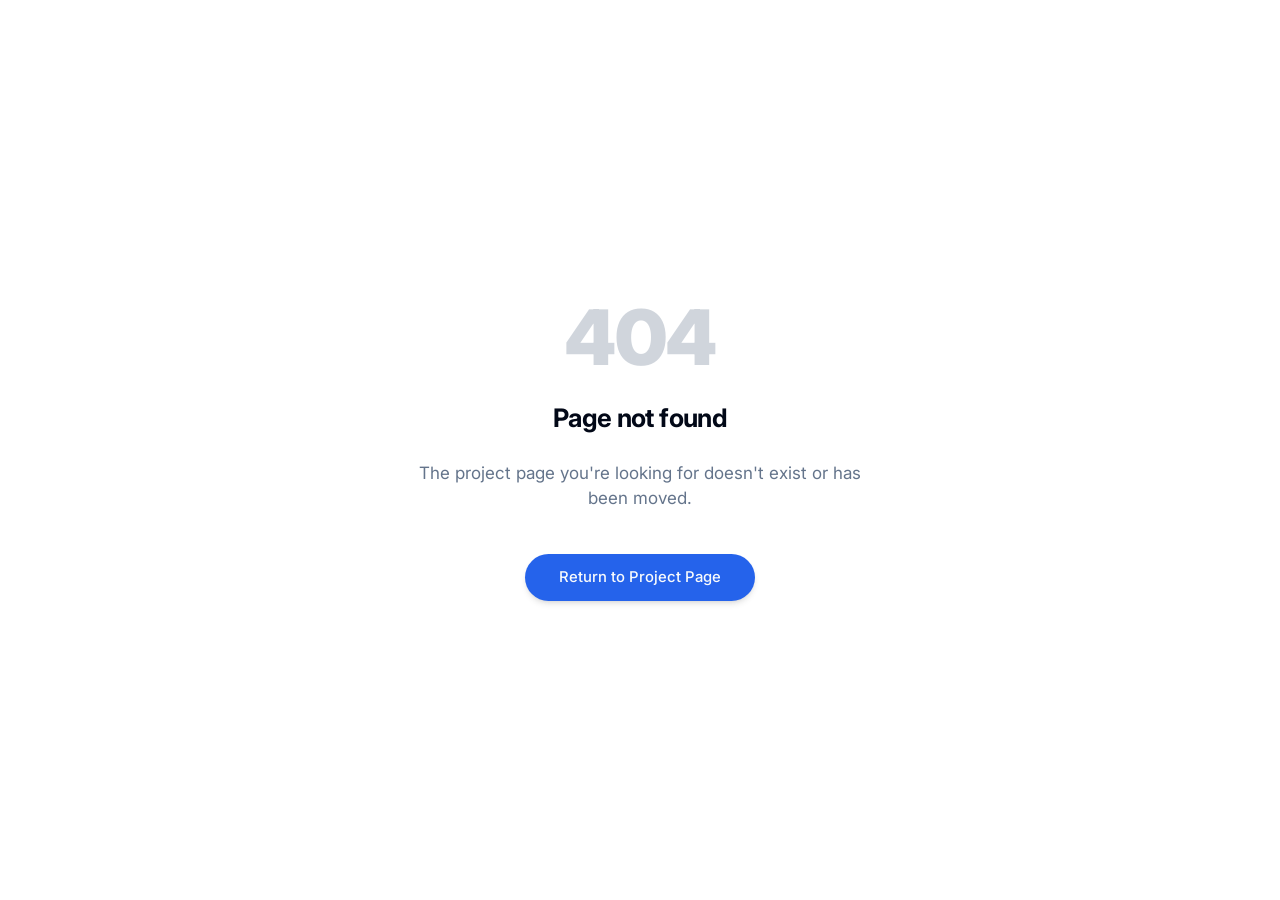
==== commit 22e24ac1: "Modify motok-bridging page 3" ====
--- a/projects/motok/index.html
+++ b/projects/motok/index.html
@@ -8,12 +8,11 @@
     <meta property="og:title" content="MoTok: Bridging Semantic and Kinematic Conditions with Diffusion-based Discrete Motion Tokenizer" />
     <meta property="og:description" content="We propose a three-stage Perception–Planning–Control paradigm with MoTok, a diffusion-based discrete motion tokenizer enabling compact tokens and coarse-to-fine kinematic conditioning." />
     <meta property="og:type" content="website" />
-    <link rel="icon" type="image/svg+xml" href="/projects/motok-bridging/favicon.svg" />
     <link rel="preconnect" href="https://fonts.googleapis.com">
     <link rel="preconnect" href="https://fonts.gstatic.com" crossorigin>
     <link href="https://fonts.googleapis.com/css2?family=Inter:wght@400;500;600;700&display=swap" rel="stylesheet">
-    <script type="module" crossorigin src="/projects/motok-bridging/assets/index-KoWRLD2X.js"></script>
-    <link rel="stylesheet" crossorigin href="/projects/motok-bridging/assets/index-xBAxv0ql.css">
+    <script type="module" crossorigin src="/projects/motok/assets/index-Do8qiGWp.js"></script>
+    <link rel="stylesheet" crossorigin href="/projects/motok/assets/index-3kif7dso.css">
   </head>
   <body>
     <div id="root"></div>
--- a/projects/motok/assets/index-3kif7dso.css
+++ b/projects/motok/assets/index-3kif7dso.css
@@ -0,0 +1 @@
+@import"https://fonts.googleapis.com/css2?family=Inter:wght@300;400;500;600;700&display=swap";@layer components;@layer properties{@supports (((-webkit-hyphens:none)) and (not (margin-trim:inline))) or ((-moz-orient:inline) and (not (color:rgb(from red r g b)))){*,:before,:after,::backdrop{--tw-translate-x:0;--tw-translate-y:0;--tw-translate-z:0;--tw-rotate-x:initial;--tw-rotate-y:initial;--tw-rotate-z:initial;--tw-skew-x:initial;--tw-skew-y:initial;--tw-space-y-reverse:0;--tw-space-x-reverse:0;--tw-border-style:solid;--tw-leading:initial;--tw-font-weight:initial;--tw-tracking:initial;--tw-ordinal:initial;--tw-slashed-zero:initial;--tw-numeric-figure:initial;--tw-numeric-spacing:initial;--tw-numeric-fraction:initial;--tw-shadow:0 0 #0000;--tw-shadow-color:initial;--tw-shadow-alpha:100%;--tw-inset-shadow:0 0 #0000;--tw-inset-shadow-color:initial;--tw-inset-shadow-alpha:100%;--tw-ring-color:initial;--tw-ring-shadow:0 0 #0000;--tw-inset-ring-color:initial;--tw-inset-ring-shadow:0 0 #0000;--tw-ring-inset:initial;--tw-ring-offset-width:0px;--tw-ring-offset-color:#fff;--tw-ring-offset-shadow:0 0 #0000;--tw-outline-style:solid;--tw-backdrop-blur:initial;--tw-backdrop-brightness:initial;--tw-backdrop-contrast:initial;--tw-backdrop-grayscale:initial;--tw-backdrop-hue-rotate:initial;--tw-backdrop-invert:initial;--tw-backdrop-opacity:initial;--tw-backdrop-saturate:initial;--tw-backdrop-sepia:initial;--tw-duration:initial;--tw-ease:initial;--tw-content:""}}}@layer theme{:root,:host{--font-mono:ui-monospace, SFMono-Regular, Menlo, Monaco, Consolas, "Liberation Mono", "Courier New", monospace;--color-red-50:oklch(97.1% .013 17.38);--color-red-300:oklch(80.8% .114 19.571);--color-red-400:oklch(70.4% .191 22.216);--color-red-600:oklch(57.7% .245 27.325);--color-orange-50:oklch(98% .016 73.684);--color-orange-200:oklch(90.1% .076 70.697);--color-orange-700:oklch(55.3% .195 38.402);--color-amber-50:oklch(98.7% .022 95.277);--color-amber-950:oklch(27.9% .077 45.635);--color-emerald-50:oklch(97.9% .021 166.113);--color-emerald-100:oklch(95% .052 163.051);--color-emerald-200:oklch(90.5% .093 164.15);--color-emerald-400:oklch(76.5% .177 163.223);--color-emerald-800:oklch(43.2% .095 166.913);--color-teal-50:oklch(98.4% .014 180.72);--color-teal-950:oklch(27.7% .046 192.524);--color-blue-50:oklch(97% .014 254.604);--color-blue-200:oklch(88.2% .059 254.128);--color-blue-400:oklch(70.7% .165 254.624);--color-blue-700:oklch(48.8% .243 264.376);--color-violet-400:oklch(70.2% .183 293.541);--color-purple-50:oklch(97.7% .014 308.299);--color-purple-950:oklch(29.1% .149 302.717);--color-slate-50:oklch(98.4% .003 247.858);--color-slate-400:oklch(70.4% .04 256.788);--color-slate-900:oklch(20.8% .042 265.755);--color-black:#000;--spacing:.25rem;--container-sm:24rem;--container-md:28rem;--container-lg:32rem;--container-2xl:42rem;--container-3xl:48rem;--container-4xl:56rem;--container-6xl:72rem;--text-xs:.75rem;--text-xs--line-height:calc(1 / .75);--text-sm:.875rem;--text-sm--line-height:calc(1.25 / .875);--text-base:1rem;--text-base--line-height: 1.5 ;--text-lg:1.125rem;--text-lg--line-height:calc(1.75 / 1.125);--text-2xl:1.5rem;--text-2xl--line-height:calc(2 / 1.5);--text-3xl:1.875rem;--text-3xl--line-height: 1.2 ;--text-4xl:2.25rem;--text-4xl--line-height:calc(2.5 / 2.25);--text-7xl:4.5rem;--text-7xl--line-height:1;--font-weight-light:300;--font-weight-normal:400;--font-weight-medium:500;--font-weight-semibold:600;--font-weight-bold:700;--font-weight-black:900;--tracking-tight:-.025em;--tracking-wide:.025em;--tracking-widest:.1em;--leading-tight:1.25;--leading-snug:1.375;--leading-normal:1.5;--leading-relaxed:1.625;--radius-xl:.75rem;--ease-in-out:cubic-bezier(.4, 0, .2, 1);--animate-spin:spin 1s linear infinite;--animate-pulse:pulse 2s cubic-bezier(.4, 0, .6, 1) infinite;--blur-sm:8px;--aspect-video:16 / 9;--default-transition-duration:.15s;--default-transition-timing-function:cubic-bezier(.4, 0, .2, 1);--default-font-family:"Inter", sans-serif;--default-mono-font-family:var(--font-mono);--color-border:#e2e8f0}}@layer base{*,:after,:before,::backdrop{box-sizing:border-box;border:0 solid;margin:0;padding:0}::file-selector-button{box-sizing:border-box;border:0 solid;margin:0;padding:0}html,:host{-webkit-text-size-adjust:100%;tab-size:4;line-height:1.5;font-family:var(--default-font-family,ui-sans-serif, system-ui, sans-serif, "Apple Color Emoji", "Segoe UI Emoji", "Segoe UI Symbol", "Noto Color Emoji");font-feature-settings:var(--default-font-feature-settings,normal);font-variation-settings:var(--default-font-variation-settings,normal);-webkit-tap-highlight-color:transparent}hr{height:0;color:inherit;border-top-width:1px}abbr:where([title]){-webkit-text-decoration:underline dotted;text-decoration:underline dotted}h1,h2,h3,h4,h5,h6{font-size:inherit;font-weight:inherit}a{color:inherit;-webkit-text-decoration:inherit;text-decoration:inherit}b,strong{font-weight:bolder}code,kbd,samp,pre{font-family:var(--default-mono-font-family,ui-monospace, SFMono-Regular, Menlo, Monaco, Consolas, "Liberation Mono", "Courier New", monospace);font-feature-settings:var(--default-mono-font-feature-settings,normal);font-variation-settings:var(--default-mono-font-variation-settings,normal);font-size:1em}small{font-size:80%}sub,sup{vertical-align:baseline;font-size:75%;line-height:0;position:relative}sub{bottom:-.25em}sup{top:-.5em}table{text-indent:0;border-color:inherit;border-collapse:collapse}:-moz-focusring{outline:auto}progress{vertical-align:baseline}summary{display:list-item}ol,ul,menu{list-style:none}img,svg,video,canvas,audio,iframe,embed,object{vertical-align:middle;display:block}img,video{max-width:100%;height:auto}button,input,select,optgroup,textarea{font:inherit;font-feature-settings:inherit;font-variation-settings:inherit;letter-spacing:inherit;color:inherit;opacity:1;background-color:#0000;border-radius:0}::file-selector-button{font:inherit;font-feature-settings:inherit;font-variation-settings:inherit;letter-spacing:inherit;color:inherit;opacity:1;background-color:#0000;border-radius:0}:where(select:is([multiple],[size])) optgroup{font-weight:bolder}:where(select:is([multiple],[size])) optgroup option{padding-inline-start:20px}::file-selector-button{margin-inline-end:4px}::placeholder{opacity:1}@supports (not ((-webkit-appearance:-apple-pay-button))) or (contain-intrinsic-size:1px){::placeholder{color:currentColor}@supports (color:color-mix(in lab,red,red)){::placeholder{color:color-mix(in oklab,currentcolor 50%,transparent)}}}textarea{resize:vertical}::-webkit-search-decoration{-webkit-appearance:none}::-webkit-date-and-time-value{min-height:1lh;text-align:inherit}::-webkit-datetime-edit{display:inline-flex}::-webkit-datetime-edit-fields-wrapper{padding:0}::-webkit-datetime-edit{padding-block:0}::-webkit-datetime-edit-year-field{padding-block:0}::-webkit-datetime-edit-month-field{padding-block:0}::-webkit-datetime-edit-day-field{padding-block:0}::-webkit-datetime-edit-hour-field{padding-block:0}::-webkit-datetime-edit-minute-field{padding-block:0}::-webkit-datetime-edit-second-field{padding-block:0}::-webkit-datetime-edit-millisecond-field{padding-block:0}::-webkit-datetime-edit-meridiem-field{padding-block:0}::-webkit-calendar-picker-indicator{line-height:1}:-moz-ui-invalid{box-shadow:none}button,input:where([type=button],[type=reset],[type=submit]){appearance:button}::file-selector-button{appearance:button}::-webkit-inner-spin-button{height:auto}::-webkit-outer-spin-button{height:auto}[hidden]:where(:not([hidden=until-found])){display:none!important}*{border-color:#e2e8f0}body{color:#020817;-webkit-font-smoothing:antialiased;-moz-osx-font-smoothing:grayscale;background-color:#fff;font-family:Inter,sans-serif}body ::selection{background-color:#2563eb33}body::selection{background-color:#2563eb33}body ::selection{color:#2563eb}body::selection{color:#2563eb}h1,h2,h3,h4,h5,h6{--tw-font-weight:var(--font-weight-semibold);font-weight:var(--font-weight-semibold);--tw-tracking:var(--tracking-tight);letter-spacing:var(--tracking-tight)}}@layer utilities{.\@container\/field-group{container:field-group/inline-size}.pointer-events-auto{pointer-events:auto}.pointer-events-none{pointer-events:none}.invisible{visibility:hidden}.sr-only{clip-path:inset(50%);white-space:nowrap;border-width:0;width:1px;height:1px;margin:-1px;padding:0;position:absolute;overflow:hidden}.absolute{position:absolute}.fixed{position:fixed}.relative{position:relative}.static{position:static}.inset-0{inset:calc(var(--spacing) * 0)}.inset-x-0{inset-inline:calc(var(--spacing) * 0)}.inset-y-0{inset-block:calc(var(--spacing) * 0)}.start{inset-inline-start:var(--spacing)}.-top-12{top:calc(var(--spacing) * -12)}.top-0{top:calc(var(--spacing) * 0)}.top-1\.5{top:calc(var(--spacing) * 1.5)}.top-1\/2{top:50%}.top-2{top:calc(var(--spacing) * 2)}.top-3\.5{top:calc(var(--spacing) * 3.5)}.top-4{top:calc(var(--spacing) * 4)}.top-\[1px\]{top:1px}.top-\[50\%\]{top:50%}.top-\[60\%\]{top:60%}.top-full{top:100%}.-right-12{right:calc(var(--spacing) * -12)}.right-0{right:calc(var(--spacing) * 0)}.right-1{right:calc(var(--spacing) * 1)}.right-2{right:calc(var(--spacing) * 2)}.right-3{right:calc(var(--spacing) * 3)}.right-4{right:calc(var(--spacing) * 4)}.-bottom-12{bottom:calc(var(--spacing) * -12)}.bottom-0{bottom:calc(var(--spacing) * 0)}.-left-12{left:calc(var(--spacing) * -12)}.left-0{left:calc(var(--spacing) * 0)}.left-1\/2{left:50%}.left-2{left:calc(var(--spacing) * 2)}.left-\[50\%\]{left:50%}.z-10{z-index:10}.z-20{z-index:20}.z-50{z-index:50}.z-\[1\]{z-index:1}.z-\[100\]{z-index:100}.order-first{order:-9999}.order-last{order:9999}.\!m-0{margin:calc(var(--spacing) * 0)!important}.-mx-1{margin-inline:calc(var(--spacing) * -1)}.mx-0\.5{margin-inline:calc(var(--spacing) * .5)}.mx-1\.5{margin-inline:calc(var(--spacing) * 1.5)}.mx-2{margin-inline:calc(var(--spacing) * 2)}.mx-3\.5{margin-inline:calc(var(--spacing) * 3.5)}.mx-auto{margin-inline:auto}.-my-2{margin-block:calc(var(--spacing) * -2)}.my-0{margin-block:calc(var(--spacing) * 0)}.my-0\.5{margin-block:calc(var(--spacing) * .5)}.my-1{margin-block:calc(var(--spacing) * 1)}.-mt-4{margin-top:calc(var(--spacing) * -4)}.mt-1\.5{margin-top:calc(var(--spacing) * 1.5)}.mt-2{margin-top:calc(var(--spacing) * 2)}.mt-3{margin-top:calc(var(--spacing) * 3)}.mt-4{margin-top:calc(var(--spacing) * 4)}.mt-24{margin-top:calc(var(--spacing) * 24)}.mt-auto{margin-top:auto}.mr-2{margin-right:calc(var(--spacing) * 2)}.mb-0\.5{margin-bottom:calc(var(--spacing) * .5)}.mb-1{margin-bottom:calc(var(--spacing) * 1)}.mb-2{margin-bottom:calc(var(--spacing) * 2)}.mb-3{margin-bottom:calc(var(--spacing) * 3)}.mb-4{margin-bottom:calc(var(--spacing) * 4)}.mb-8{margin-bottom:calc(var(--spacing) * 8)}.mb-10{margin-bottom:calc(var(--spacing) * 10)}.-ml-4{margin-left:calc(var(--spacing) * -4)}.ml-0\.5{margin-left:calc(var(--spacing) * .5)}.ml-1{margin-left:calc(var(--spacing) * 1)}.ml-4{margin-left:calc(var(--spacing) * 4)}.ml-auto{margin-left:auto}.line-clamp-2{-webkit-line-clamp:2;-webkit-box-orient:vertical;display:-webkit-box;overflow:hidden}.block{display:block}.flex{display:flex}.grid{display:grid}.hidden{display:none}.inline-flex{display:inline-flex}.table{display:table}.aspect-\[1\/2\]{aspect-ratio:1/2}.aspect-\[4\/3\]{aspect-ratio:4/3}.aspect-square{aspect-ratio:1}.aspect-video{aspect-ratio:var(--aspect-video)}.size-4{width:calc(var(--spacing) * 4);height:calc(var(--spacing) * 4)}.size-6{width:calc(var(--spacing) * 6);height:calc(var(--spacing) * 6)}.size-8{width:calc(var(--spacing) * 8);height:calc(var(--spacing) * 8)}.size-10{width:calc(var(--spacing) * 10);height:calc(var(--spacing) * 10)}.size-\[--cell-size\]{width:--cell-size;height:--cell-size}.h-1\.5{height:calc(var(--spacing) * 1.5)}.h-2{height:calc(var(--spacing) * 2)}.h-2\.5{height:calc(var(--spacing) * 2.5)}.h-3{height:calc(var(--spacing) * 3)}.h-3\.5{height:calc(var(--spacing) * 3.5)}.h-4{height:calc(var(--spacing) * 4)}.h-5{height:calc(var(--spacing) * 5)}.h-6{height:calc(var(--spacing) * 6)}.h-7{height:calc(var(--spacing) * 7)}.h-8{height:calc(var(--spacing) * 8)}.h-9{height:calc(var(--spacing) * 9)}.h-10{height:calc(var(--spacing) * 10)}.h-11{height:calc(var(--spacing) * 11)}.h-12{height:calc(var(--spacing) * 12)}.h-\[--cell-size\]{height:--cell-size}.h-\[1px\]{height:1px}.h-\[var\(--radix-navigation-menu-viewport-height\)\]{height:var(--radix-navigation-menu-viewport-height)}.h-\[var\(--radix-select-trigger-height\)\]{height:var(--radix-select-trigger-height)}.h-auto{height:auto}.h-full{height:100%}.h-px{height:1px}.h-svh{height:100svh}.max-h-\[--radix-context-menu-content-available-height\]{max-height:--radix-context-menu-content-available-height}.max-h-\[--radix-select-content-available-height\]{max-height:--radix-select-content-available-height}.max-h-\[300px\]{max-height:300px}.max-h-\[var\(--radix-dropdown-menu-content-available-height\)\]{max-height:var(--radix-dropdown-menu-content-available-height)}.max-h-screen{max-height:100vh}.min-h-0{min-height:calc(var(--spacing) * 0)}.min-h-\[60px\]{min-height:60px}.min-h-screen{min-height:100vh}.min-h-svh{min-height:100svh}.w-0{width:calc(var(--spacing) * 0)}.w-1{width:calc(var(--spacing) * 1)}.w-2{width:calc(var(--spacing) * 2)}.w-2\.5{width:calc(var(--spacing) * 2.5)}.w-3{width:calc(var(--spacing) * 3)}.w-3\.5{width:calc(var(--spacing) * 3.5)}.w-3\/4{width:75%}.w-4{width:calc(var(--spacing) * 4)}.w-5{width:calc(var(--spacing) * 5)}.w-7{width:calc(var(--spacing) * 7)}.w-8{width:calc(var(--spacing) * 8)}.w-9{width:calc(var(--spacing) * 9)}.w-10{width:calc(var(--spacing) * 10)}.w-64{width:calc(var(--spacing) * 64)}.w-72{width:calc(var(--spacing) * 72)}.w-\[--cell-size\]{width:--cell-size}.w-\[1px\]{width:1px}.w-\[100px\]{width:100px}.w-\[var\(--sidebar-width\)\]{width:var(--sidebar-width)}.w-auto{width:auto}.w-fit{width:fit-content}.w-full{width:100%}.w-max{width:max-content}.w-px{width:1px}.max-w-2xl{max-width:var(--container-2xl)}.max-w-3xl{max-width:var(--container-3xl)}.max-w-4xl{max-width:var(--container-4xl)}.max-w-6xl{max-width:var(--container-6xl)}.max-w-\[80\%\]{max-width:80%}.max-w-\[var\(--skeleton-width\)\]{max-width:var(--skeleton-width)}.max-w-lg{max-width:var(--container-lg)}.max-w-max{max-width:max-content}.max-w-md{max-width:var(--container-md)}.max-w-sm{max-width:var(--container-sm)}.min-w-0{min-width:calc(var(--spacing) * 0)}.min-w-5{min-width:calc(var(--spacing) * 5)}.min-w-8{min-width:calc(var(--spacing) * 8)}.min-w-9{min-width:calc(var(--spacing) * 9)}.min-w-10{min-width:calc(var(--spacing) * 10)}.min-w-\[--cell-size\]{min-width:--cell-size}.min-w-\[8rem\]{min-width:8rem}.min-w-\[12rem\]{min-width:12rem}.min-w-\[var\(--radix-select-trigger-width\)\]{min-width:var(--radix-select-trigger-width)}.flex-1{flex:1}.shrink-0{flex-shrink:0}.grow{flex-grow:1}.grow-0{flex-grow:0}.basis-full{flex-basis:100%}.caption-bottom{caption-side:bottom}.border-collapse{border-collapse:collapse}.origin-\[--radix-context-menu-content-transform-origin\]{transform-origin:--radix-context-menu-content-transform-origin}.origin-\[--radix-dropdown-menu-content-transform-origin\]{transform-origin:--radix-dropdown-menu-content-transform-origin}.origin-\[--radix-hover-card-content-transform-origin\]{transform-origin:--radix-hover-card-content-transform-origin}.origin-\[--radix-menubar-content-transform-origin\]{transform-origin:--radix-menubar-content-transform-origin}.origin-\[--radix-popover-content-transform-origin\]{transform-origin:--radix-popover-content-transform-origin}.origin-\[--radix-select-content-transform-origin\]{transform-origin:--radix-select-content-transform-origin}.origin-\[--radix-tooltip-content-transform-origin\]{transform-origin:--radix-tooltip-content-transform-origin}.-translate-x-1\/2{--tw-translate-x: -50% ;translate:var(--tw-translate-x) var(--tw-translate-y)}.-translate-x-px{--tw-translate-x:-1px;translate:var(--tw-translate-x) var(--tw-translate-y)}.translate-x-\[-50\%\]{--tw-translate-x:-50%;translate:var(--tw-translate-x) var(--tw-translate-y)}.translate-x-px{--tw-translate-x:1px;translate:var(--tw-translate-x) var(--tw-translate-y)}.-translate-y-1\/2{--tw-translate-y: -50% ;translate:var(--tw-translate-x) var(--tw-translate-y)}.translate-y-\[-50\%\]{--tw-translate-y:-50%;translate:var(--tw-translate-x) var(--tw-translate-y)}.rotate-45{rotate:45deg}.rotate-90{rotate:90deg}.transform{transform:var(--tw-rotate-x,) var(--tw-rotate-y,) var(--tw-rotate-z,) var(--tw-skew-x,) var(--tw-skew-y,)}.animate-pulse{animation:var(--animate-pulse)}.animate-spin{animation:var(--animate-spin)}.cursor-default{cursor:default}.cursor-pointer{cursor:pointer}.cursor-text{cursor:text}.touch-none{touch-action:none}.resize-none{resize:none}.scroll-mt-14{scroll-margin-top:calc(var(--spacing) * 14)}.list-disc{list-style-type:disc}.list-none{list-style-type:none}.grid-cols-1{grid-template-columns:repeat(1,minmax(0,1fr))}.grid-cols-3{grid-template-columns:repeat(3,minmax(0,1fr))}.grid-cols-\[2fr_1fr\]{grid-template-columns:2fr 1fr}.flex-col{flex-direction:column}.flex-col-reverse{flex-direction:column-reverse}.flex-row{flex-direction:row}.flex-wrap{flex-wrap:wrap}.place-content-center{place-content:center}.items-baseline{align-items:baseline}.items-center{align-items:center}.items-end{align-items:flex-end}.items-start{align-items:flex-start}.items-stretch{align-items:stretch}.justify-between{justify-content:space-between}.justify-center{justify-content:center}.justify-start{justify-content:flex-start}.gap-0\.5{gap:calc(var(--spacing) * .5)}.gap-1{gap:calc(var(--spacing) * 1)}.gap-1\.5{gap:calc(var(--spacing) * 1.5)}.gap-2{gap:calc(var(--spacing) * 2)}.gap-2\.5{gap:calc(var(--spacing) * 2.5)}.gap-3{gap:calc(var(--spacing) * 3)}.gap-4{gap:calc(var(--spacing) * 4)}.gap-5{gap:calc(var(--spacing) * 5)}.gap-6{gap:calc(var(--spacing) * 6)}.gap-7{gap:calc(var(--spacing) * 7)}.gap-8{gap:calc(var(--spacing) * 8)}:where(.space-y-1\.5>:not(:last-child)){--tw-space-y-reverse:0;margin-block-start:calc(calc(var(--spacing) * 1.5) * var(--tw-space-y-reverse));margin-block-end:calc(calc(var(--spacing) * 1.5) * calc(1 - var(--tw-space-y-reverse)))}:where(.space-y-2>:not(:last-child)){--tw-space-y-reverse:0;margin-block-start:calc(calc(var(--spacing) * 2) * var(--tw-space-y-reverse));margin-block-end:calc(calc(var(--spacing) * 2) * calc(1 - var(--tw-space-y-reverse)))}:where(.space-y-5>:not(:last-child)){--tw-space-y-reverse:0;margin-block-start:calc(calc(var(--spacing) * 5) * var(--tw-space-y-reverse));margin-block-end:calc(calc(var(--spacing) * 5) * calc(1 - var(--tw-space-y-reverse)))}:where(.space-y-6>:not(:last-child)){--tw-space-y-reverse:0;margin-block-start:calc(calc(var(--spacing) * 6) * var(--tw-space-y-reverse));margin-block-end:calc(calc(var(--spacing) * 6) * calc(1 - var(--tw-space-y-reverse)))}:where(.space-y-14>:not(:last-child)){--tw-space-y-reverse:0;margin-block-start:calc(calc(var(--spacing) * 14) * var(--tw-space-y-reverse));margin-block-end:calc(calc(var(--spacing) * 14) * calc(1 - var(--tw-space-y-reverse)))}.gap-x-1\.5{column-gap:calc(var(--spacing) * 1.5)}.gap-x-2{column-gap:calc(var(--spacing) * 2)}.gap-x-5{column-gap:calc(var(--spacing) * 5)}.gap-x-6{column-gap:calc(var(--spacing) * 6)}:where(.space-x-1>:not(:last-child)){--tw-space-x-reverse:0;margin-inline-start:calc(calc(var(--spacing) * 1) * var(--tw-space-x-reverse));margin-inline-end:calc(calc(var(--spacing) * 1) * calc(1 - var(--tw-space-x-reverse)))}:where(.space-x-4>:not(:last-child)){--tw-space-x-reverse:0;margin-inline-start:calc(calc(var(--spacing) * 4) * var(--tw-space-x-reverse));margin-inline-end:calc(calc(var(--spacing) * 4) * calc(1 - var(--tw-space-x-reverse)))}.gap-y-0\.5{row-gap:calc(var(--spacing) * .5)}.gap-y-1{row-gap:calc(var(--spacing) * 1)}.gap-y-2{row-gap:calc(var(--spacing) * 2)}.self-stretch{align-self:stretch}.truncate{text-overflow:ellipsis;white-space:nowrap;overflow:hidden}.overflow-auto{overflow:auto}.overflow-hidden{overflow:hidden}.overflow-x-auto{overflow-x:auto}.overflow-x-hidden{overflow-x:hidden}.overflow-y-auto{overflow-y:auto}.rounded{border-radius:.25rem}.rounded-\[2px\]{border-radius:2px}.rounded-\[calc\(var\(--radius\)-5px\)\]{border-radius:calc(var(--radius) - 5px)}.rounded-\[inherit\]{border-radius:inherit}.rounded-full{border-radius:3.40282e38px}.rounded-lg{border-radius:var(--radius)}.rounded-md{border-radius:calc(var(--radius) - 2px)}.rounded-none{border-radius:0}.rounded-sm{border-radius:calc(var(--radius) - 4px)}.rounded-xl{border-radius:var(--radius-xl)}.rounded-t-\[10px\]{border-top-left-radius:10px;border-top-right-radius:10px}.rounded-l-md{border-top-left-radius:calc(var(--radius) - 2px);border-bottom-left-radius:calc(var(--radius) - 2px)}.rounded-tl-sm{border-top-left-radius:calc(var(--radius) - 4px)}.rounded-r-md{border-top-right-radius:calc(var(--radius) - 2px);border-bottom-right-radius:calc(var(--radius) - 2px)}.border{border-style:var(--tw-border-style);border-width:1px}.border-0{border-style:var(--tw-border-style);border-width:0}.border-2{border-style:var(--tw-border-style);border-width:2px}.border-\[1\.5px\]{border-style:var(--tw-border-style);border-width:1.5px}.border-y{border-block-style:var(--tw-border-style);border-block-width:1px}.border-t{border-top-style:var(--tw-border-style);border-top-width:1px}.border-t-2{border-top-style:var(--tw-border-style);border-top-width:2px}.border-r{border-right-style:var(--tw-border-style);border-right-width:1px}.border-b{border-bottom-style:var(--tw-border-style);border-bottom-width:1px}.border-l{border-left-style:var(--tw-border-style);border-left-width:1px}.border-dashed{--tw-border-style:dashed;border-style:dashed}.border-\[--color-border\]{border-color:--color-border}.border-blue-200{border-color:var(--color-blue-200)}.border-border{border-color:#e2e8f0}.border-border\/30{border-color:#e2e8f04d}.border-border\/40{border-color:#e2e8f066}.border-border\/50{border-color:#e2e8f080}.border-border\/60{border-color:#e2e8f099}.border-destructive{border-color:#ef4444}.border-destructive\/50{border-color:#ef444480}.border-emerald-200{border-color:var(--color-emerald-200)}.border-input{border-color:#e2e8f0}.border-muted-foreground\/25{border-color:#64748b40}.border-muted-foreground\/30{border-color:#64748b4d}.border-orange-200{border-color:var(--color-orange-200)}.border-primary{border-color:#2563eb}.border-primary\/50{border-color:#2563eb80}.border-transparent{border-color:#0000}.border-t-blue-400{border-top-color:var(--color-blue-400)}.border-t-emerald-400{border-top-color:var(--color-emerald-400)}.border-t-transparent{border-top-color:#0000}.border-t-violet-400{border-top-color:var(--color-violet-400)}.border-l-transparent{border-left-color:#0000}.bg-\[--color-bg\]{background-color:--color-bg}.bg-accent{background-color:#f1f5f9}.bg-amber-50\/50{background-color:#fffbeb80}@supports (color:color-mix(in lab,red,red)){.bg-amber-50\/50{background-color:color-mix(in oklab,var(--color-amber-50) 50%,transparent)}}.bg-background{background-color:#fff}.bg-background\/80{background-color:#fffc}.bg-background\/95{background-color:#fffffff2}.bg-black\/80{background-color:#000c}@supports (color:color-mix(in lab,red,red)){.bg-black\/80{background-color:color-mix(in oklab,var(--color-black) 80%,transparent)}}.bg-blue-50{background-color:var(--color-blue-50)}.bg-border{background-color:#e2e8f0}.bg-border\/60{background-color:#e2e8f099}.bg-card{background-color:#fff}.bg-card\/90{background-color:#ffffffe6}.bg-destructive{background-color:#ef4444}.bg-emerald-50{background-color:var(--color-emerald-50)}.bg-foreground{background-color:#020817}.bg-input{background-color:#e2e8f0}.bg-muted{background-color:#f1f5f9}.bg-muted\/20{background-color:#f1f5f933}.bg-muted\/30{background-color:#f1f5f94d}.bg-muted\/50{background-color:#f1f5f980}.bg-muted\/60{background-color:#f1f5f999}.bg-orange-50{background-color:var(--color-orange-50)}.bg-popover{background-color:#fff}.bg-primary{background-color:#2563eb}.bg-primary\/10{background-color:#2563eb1a}.bg-primary\/20{background-color:#2563eb33}.bg-purple-50\/50{background-color:#faf5ff80}@supports (color:color-mix(in lab,red,red)){.bg-purple-50\/50{background-color:color-mix(in oklab,var(--color-purple-50) 50%,transparent)}}.bg-secondary{background-color:#f1f5f9}.bg-slate-50{background-color:var(--color-slate-50)}.bg-teal-50\/40{background-color:#f0fdfa66}@supports (color:color-mix(in lab,red,red)){.bg-teal-50\/40{background-color:color-mix(in oklab,var(--color-teal-50) 40%,transparent)}}.bg-transparent{background-color:#0000}.fill-current{fill:currentColor}.fill-primary{fill:#2563eb}.object-contain{object-fit:contain}.object-cover{object-fit:cover}.p-0{padding:calc(var(--spacing) * 0)}.p-1{padding:calc(var(--spacing) * 1)}.p-1\.5{padding:calc(var(--spacing) * 1.5)}.p-2{padding:calc(var(--spacing) * 2)}.p-3{padding:calc(var(--spacing) * 3)}.p-4{padding:calc(var(--spacing) * 4)}.p-5{padding:calc(var(--spacing) * 5)}.p-6{padding:calc(var(--spacing) * 6)}.p-\[1px\]{padding:1px}.px-1{padding-inline:calc(var(--spacing) * 1)}.px-1\.5{padding-inline:calc(var(--spacing) * 1.5)}.px-2{padding-inline:calc(var(--spacing) * 2)}.px-2\.5{padding-inline:calc(var(--spacing) * 2.5)}.px-3{padding-inline:calc(var(--spacing) * 3)}.px-4{padding-inline:calc(var(--spacing) * 4)}.px-8{padding-inline:calc(var(--spacing) * 8)}.px-\[--cell-size\]{padding-inline:--cell-size}.py-0\.5{padding-block:calc(var(--spacing) * .5)}.py-1{padding-block:calc(var(--spacing) * 1)}.py-1\.5{padding-block:calc(var(--spacing) * 1.5)}.py-2{padding-block:calc(var(--spacing) * 2)}.py-3{padding-block:calc(var(--spacing) * 3)}.py-4{padding-block:calc(var(--spacing) * 4)}.py-6{padding-block:calc(var(--spacing) * 6)}.py-8{padding-block:calc(var(--spacing) * 8)}.py-10{padding-block:calc(var(--spacing) * 10)}.pt-0{padding-top:calc(var(--spacing) * 0)}.pt-2{padding-top:calc(var(--spacing) * 2)}.pt-3{padding-top:calc(var(--spacing) * 3)}.pt-4{padding-top:calc(var(--spacing) * 4)}.pt-12{padding-top:calc(var(--spacing) * 12)}.pt-14{padding-top:calc(var(--spacing) * 14)}.pr-1{padding-right:calc(var(--spacing) * 1)}.pr-2{padding-right:calc(var(--spacing) * 2)}.pr-2\.5{padding-right:calc(var(--spacing) * 2.5)}.pr-3{padding-right:calc(var(--spacing) * 3)}.pr-8{padding-right:calc(var(--spacing) * 8)}.pb-3{padding-bottom:calc(var(--spacing) * 3)}.pb-4{padding-bottom:calc(var(--spacing) * 4)}.pb-12{padding-bottom:calc(var(--spacing) * 12)}.pl-2{padding-left:calc(var(--spacing) * 2)}.pl-2\.5{padding-left:calc(var(--spacing) * 2.5)}.pl-3{padding-left:calc(var(--spacing) * 3)}.pl-4{padding-left:calc(var(--spacing) * 4)}.pl-8{padding-left:calc(var(--spacing) * 8)}.text-center{text-align:center}.text-justify{text-align:justify}.text-left{text-align:left}.align-middle{vertical-align:middle}.font-mono{font-family:var(--font-mono)}.font-sans{font-family:Inter,sans-serif}.text-2xl{font-size:var(--text-2xl);line-height:var(--tw-leading,var(--text-2xl--line-height))}.text-3xl{font-size:var(--text-3xl);line-height:var(--tw-leading,var(--text-3xl--line-height))}.text-7xl{font-size:var(--text-7xl);line-height:var(--tw-leading,var(--text-7xl--line-height))}.text-base{font-size:var(--text-base);line-height:var(--tw-leading,var(--text-base--line-height))}.text-lg{font-size:var(--text-lg);line-height:var(--tw-leading,var(--text-lg--line-height))}.text-sm{font-size:var(--text-sm);line-height:var(--tw-leading,var(--text-sm--line-height))}.text-sm\/relaxed{font-size:var(--text-sm);line-height:var(--leading-relaxed)}.text-xs{font-size:var(--text-xs);line-height:var(--tw-leading,var(--text-xs--line-height))}.text-\[0\.8rem\]{font-size:.8rem}.text-\[10px\]{font-size:10px}.text-\[11px\]{font-size:11px}.leading-none{--tw-leading:1;line-height:1}.leading-normal{--tw-leading:var(--leading-normal);line-height:var(--leading-normal)}.leading-relaxed{--tw-leading:var(--leading-relaxed);line-height:var(--leading-relaxed)}.leading-snug{--tw-leading:var(--leading-snug);line-height:var(--leading-snug)}.leading-tight{--tw-leading:var(--leading-tight);line-height:var(--leading-tight)}.font-black{--tw-font-weight:var(--font-weight-black);font-weight:var(--font-weight-black)}.font-bold{--tw-font-weight:var(--font-weight-bold);font-weight:var(--font-weight-bold)}.font-light{--tw-font-weight:var(--font-weight-light);font-weight:var(--font-weight-light)}.font-medium{--tw-font-weight:var(--font-weight-medium);font-weight:var(--font-weight-medium)}.font-normal{--tw-font-weight:var(--font-weight-normal);font-weight:var(--font-weight-normal)}.font-semibold{--tw-font-weight:var(--font-weight-semibold);font-weight:var(--font-weight-semibold)}.tracking-tight{--tw-tracking:var(--tracking-tight);letter-spacing:var(--tracking-tight)}.tracking-wide{--tw-tracking:var(--tracking-wide);letter-spacing:var(--tracking-wide)}.tracking-widest{--tw-tracking:var(--tracking-widest);letter-spacing:var(--tracking-widest)}.text-balance{text-wrap:balance}.break-words{overflow-wrap:break-word}.whitespace-nowrap{white-space:nowrap}.whitespace-pre{white-space:pre}.text-\[\#181717\]{color:#181717}.text-\[\#B31B1B\]{color:#b31b1b}.text-accent-foreground{color:#0f172a}.text-blue-700{color:var(--color-blue-700)}.text-border\/70{color:#e2e8f0b3}.text-card-foreground{color:#020817}.text-current{color:currentColor}.text-destructive{color:#ef4444}.text-destructive-foreground{color:#f8fafc}.text-emerald-800{color:var(--color-emerald-800)}.text-foreground{color:#020817}.text-foreground\/50{color:#02081780}.text-foreground\/90{color:#020817e6}.text-muted-foreground{color:#64748b}.text-muted-foreground\/30{color:#64748b4d}.text-muted-foreground\/40{color:#64748b66}.text-muted-foreground\/50{color:#64748b80}.text-muted-foreground\/60{color:#64748b99}.text-orange-700{color:var(--color-orange-700)}.text-popover-foreground{color:#020817}.text-primary{color:#2563eb}.text-primary-foreground{color:#f8fafc}.text-secondary-foreground{color:#0f172a}.text-slate-400{color:var(--color-slate-400)}.uppercase{text-transform:uppercase}.italic{font-style:italic}.tabular-nums{--tw-numeric-spacing:tabular-nums;font-variant-numeric:var(--tw-ordinal,) var(--tw-slashed-zero,) var(--tw-numeric-figure,) var(--tw-numeric-spacing,) var(--tw-numeric-fraction,)}.underline-offset-4{text-underline-offset:4px}.opacity-0{opacity:0}.opacity-50{opacity:.5}.opacity-60{opacity:.6}.opacity-70{opacity:.7}.opacity-90{opacity:.9}.shadow{--tw-shadow:0 1px 3px 0 var(--tw-shadow-color,#0000001a), 0 1px 2px -1px var(--tw-shadow-color,#0000001a);box-shadow:var(--tw-inset-shadow),var(--tw-inset-ring-shadow),var(--tw-ring-offset-shadow),var(--tw-ring-shadow),var(--tw-shadow)}.shadow-\[0_0_0_1px_hsl\(var\(--sidebar-border\)\)\]{--tw-shadow:0 0 0 1px var(--tw-shadow-color,hsl(var(--sidebar-border)));box-shadow:var(--tw-inset-shadow),var(--tw-inset-ring-shadow),var(--tw-ring-offset-shadow),var(--tw-ring-shadow),var(--tw-shadow)}.shadow-lg{--tw-shadow:0 10px 15px -3px var(--tw-shadow-color,#0000001a), 0 4px 6px -4px var(--tw-shadow-color,#0000001a);box-shadow:var(--tw-inset-shadow),var(--tw-inset-ring-shadow),var(--tw-ring-offset-shadow),var(--tw-ring-shadow),var(--tw-shadow)}.shadow-md{--tw-shadow:0 4px 6px -1px var(--tw-shadow-color,#0000001a), 0 2px 4px -2px var(--tw-shadow-color,#0000001a);box-shadow:var(--tw-inset-shadow),var(--tw-inset-ring-shadow),var(--tw-ring-offset-shadow),var(--tw-ring-shadow),var(--tw-shadow)}.shadow-none{--tw-shadow:0 0 #0000;box-shadow:var(--tw-inset-shadow),var(--tw-inset-ring-shadow),var(--tw-ring-offset-shadow),var(--tw-ring-shadow),var(--tw-shadow)}.shadow-sm{--tw-shadow:0 1px 3px 0 var(--tw-shadow-color,#0000001a), 0 1px 2px -1px var(--tw-shadow-color,#0000001a);box-shadow:var(--tw-inset-shadow),var(--tw-inset-ring-shadow),var(--tw-ring-offset-shadow),var(--tw-ring-shadow),var(--tw-shadow)}.shadow-xl{--tw-shadow:0 20px 25px -5px var(--tw-shadow-color,#0000001a), 0 8px 10px -6px var(--tw-shadow-color,#0000001a);box-shadow:var(--tw-inset-shadow),var(--tw-inset-ring-shadow),var(--tw-ring-offset-shadow),var(--tw-ring-shadow),var(--tw-shadow)}.shadow-xs{--tw-shadow:0 1px 2px 0 var(--tw-shadow-color,#0000000d);box-shadow:var(--tw-inset-shadow),var(--tw-inset-ring-shadow),var(--tw-ring-offset-shadow),var(--tw-ring-shadow),var(--tw-shadow)}.ring-0{--tw-ring-shadow:var(--tw-ring-inset,) 0 0 0 calc(0px + var(--tw-ring-offset-width)) var(--tw-ring-color,currentcolor);box-shadow:var(--tw-inset-shadow),var(--tw-inset-ring-shadow),var(--tw-ring-offset-shadow),var(--tw-ring-shadow),var(--tw-shadow)}.ring-1{--tw-ring-shadow:var(--tw-ring-inset,) 0 0 0 calc(1px + var(--tw-ring-offset-width)) var(--tw-ring-color,currentcolor);box-shadow:var(--tw-inset-shadow),var(--tw-inset-ring-shadow),var(--tw-ring-offset-shadow),var(--tw-ring-shadow),var(--tw-shadow)}.shadow-emerald-100{--tw-shadow-color:oklch(95% .052 163.051)}@supports (color:color-mix(in lab,red,red)){.shadow-emerald-100{--tw-shadow-color:color-mix(in oklab, var(--color-emerald-100) var(--tw-shadow-alpha), transparent)}}.ring-ring{--tw-ring-color:#2563eb}.ring-offset-background{--tw-ring-offset-color:#fff}.outline-hidden{--tw-outline-style:none;outline-style:none}@media(forced-colors:active){.outline-hidden{outline-offset:2px;outline:2px solid #0000}}.outline{outline-style:var(--tw-outline-style);outline-width:1px}.outline-2{outline-style:var(--tw-outline-style);outline-width:2px}.outline-offset-2{outline-offset:2px}.outline-transparent{outline-color:#0000}.backdrop-blur-sm{--tw-backdrop-blur:blur(var(--blur-sm));-webkit-backdrop-filter:var(--tw-backdrop-blur,) var(--tw-backdrop-brightness,) var(--tw-backdrop-contrast,) var(--tw-backdrop-grayscale,) var(--tw-backdrop-hue-rotate,) var(--tw-backdrop-invert,) var(--tw-backdrop-opacity,) var(--tw-backdrop-saturate,) var(--tw-backdrop-sepia,);backdrop-filter:var(--tw-backdrop-blur,) var(--tw-backdrop-brightness,) var(--tw-backdrop-contrast,) var(--tw-backdrop-grayscale,) var(--tw-backdrop-hue-rotate,) var(--tw-backdrop-invert,) var(--tw-backdrop-opacity,) var(--tw-backdrop-saturate,) var(--tw-backdrop-sepia,)}.transition{transition-property:color,background-color,border-color,outline-color,text-decoration-color,fill,stroke,--tw-gradient-from,--tw-gradient-via,--tw-gradient-to,opacity,box-shadow,transform,translate,scale,rotate,filter,-webkit-backdrop-filter,backdrop-filter,display,content-visibility,overlay,pointer-events;transition-timing-function:var(--tw-ease,var(--default-transition-timing-function));transition-duration:var(--tw-duration,var(--default-transition-duration))}.transition-\[color\,box-shadow\]{transition-property:color,box-shadow;transition-timing-function:var(--tw-ease,var(--default-transition-timing-function));transition-duration:var(--tw-duration,var(--default-transition-duration))}.transition-\[left\,right\,width\]{transition-property:left,right,width;transition-timing-function:var(--tw-ease,var(--default-transition-timing-function));transition-duration:var(--tw-duration,var(--default-transition-duration))}.transition-\[margin\,opacity\]{transition-property:margin,opacity;transition-timing-function:var(--tw-ease,var(--default-transition-timing-function));transition-duration:var(--tw-duration,var(--default-transition-duration))}.transition-\[width\,height\,padding\]{transition-property:width,height,padding;transition-timing-function:var(--tw-ease,var(--default-transition-timing-function));transition-duration:var(--tw-duration,var(--default-transition-duration))}.transition-\[width\]{transition-property:width;transition-timing-function:var(--tw-ease,var(--default-transition-timing-function));transition-duration:var(--tw-duration,var(--default-transition-duration))}.transition-all{transition-property:all;transition-timing-function:var(--tw-ease,var(--default-transition-timing-function));transition-duration:var(--tw-duration,var(--default-transition-duration))}.transition-colors{transition-property:color,background-color,border-color,outline-color,text-decoration-color,fill,stroke,--tw-gradient-from,--tw-gradient-via,--tw-gradient-to;transition-timing-function:var(--tw-ease,var(--default-transition-timing-function));transition-duration:var(--tw-duration,var(--default-transition-duration))}.transition-opacity{transition-property:opacity;transition-timing-function:var(--tw-ease,var(--default-transition-timing-function));transition-duration:var(--tw-duration,var(--default-transition-duration))}.transition-transform{transition-property:transform,translate,scale,rotate;transition-timing-function:var(--tw-ease,var(--default-transition-timing-function));transition-duration:var(--tw-duration,var(--default-transition-duration))}.duration-100{--tw-duration:.1s;transition-duration:.1s}.duration-200{--tw-duration:.2s;transition-duration:.2s}.duration-300{--tw-duration:.3s;transition-duration:.3s}.duration-1000{--tw-duration:1s;transition-duration:1s}.ease-in-out{--tw-ease:var(--ease-in-out);transition-timing-function:var(--ease-in-out)}.ease-linear{--tw-ease:linear;transition-timing-function:linear}.outline-none{--tw-outline-style:none;outline-style:none}.select-none{-webkit-user-select:none;user-select:none}.\[--cell-size\:2rem\]{--cell-size:2rem}.group-focus-within\/menu-item\:opacity-100:is(:where(.group\/menu-item):focus-within *){opacity:1}@media(hover:hover){.group-hover\:opacity-100:is(:where(.group):hover *),.group-hover\/menu-item\:opacity-100:is(:where(.group\/menu-item):hover *){opacity:1}}.group-has-data-\[sidebar\=menu-action\]\/menu-item\:pr-8:is(:where(.group\/menu-item):has([data-sidebar=menu-action]) *){padding-right:calc(var(--spacing) * 8)}.group-has-\[\[data-orientation\=horizontal\]\]\/field\:text-balance:is(:where(.group\/field):has([data-orientation=horizontal]) *){text-wrap:balance}.group-has-\[\[data-slot\=item-description\]\]\/item\:translate-y-0\.5:is(:where(.group\/item):has([data-slot=item-description]) *){--tw-translate-y:calc(var(--spacing) * .5);translate:var(--tw-translate-x) var(--tw-translate-y)}.group-has-\[\[data-slot\=item-description\]\]\/item\:self-start:is(:where(.group\/item):has([data-slot=item-description]) *){align-self:flex-start}.group-has-\[\>input\]\/input-group\:pt-2\.5:is(:where(.group\/input-group):has(>input) *){padding-top:calc(var(--spacing) * 2.5)}.group-has-\[\>input\]\/input-group\:pb-2\.5:is(:where(.group\/input-group):has(>input) *){padding-bottom:calc(var(--spacing) * 2.5)}.group-data-\[collapsible\=icon\]\:-mt-8:is(:where(.group)[data-collapsible=icon] *){margin-top:calc(var(--spacing) * -8)}.group-data-\[collapsible\=icon\]\:hidden:is(:where(.group)[data-collapsible=icon] *){display:none}.group-data-\[collapsible\=icon\]\:h-8\!:is(:where(.group)[data-collapsible=icon] *){height:calc(var(--spacing) * 8)!important}.group-data-\[collapsible\=icon\]\:w-8\!:is(:where(.group)[data-collapsible=icon] *){width:calc(var(--spacing) * 8)!important}.group-data-\[collapsible\=icon\]\:w-\[calc\(var\(--sidebar-width-icon\)\+var\(--spacing-4\)\)\]:is(:where(.group)[data-collapsible=icon] *){width:calc(var(--sidebar-width-icon) + var(--spacing-4))}.group-data-\[collapsible\=icon\]\:w-\[calc\(var\(--sidebar-width-icon\)\+var\(--spacing-4\)\+2px\)\]:is(:where(.group)[data-collapsible=icon] *){width:calc(var(--sidebar-width-icon) + var(--spacing-4) + 2px)}.group-data-\[collapsible\=icon\]\:w-\[var\(--sidebar-width-icon\)\]:is(:where(.group)[data-collapsible=icon] *){width:var(--sidebar-width-icon)}.group-data-\[collapsible\=icon\]\:overflow-hidden:is(:where(.group)[data-collapsible=icon] *){overflow:hidden}.group-data-\[collapsible\=icon\]\:p-0\!:is(:where(.group)[data-collapsible=icon] *){padding:calc(var(--spacing) * 0)!important}.group-data-\[collapsible\=icon\]\:p-2\!:is(:where(.group)[data-collapsible=icon] *){padding:calc(var(--spacing) * 2)!important}.group-data-\[collapsible\=icon\]\:opacity-0:is(:where(.group)[data-collapsible=icon] *){opacity:0}.group-data-\[collapsible\=offcanvas\]\:right-\[calc\(var\(--sidebar-width\)\*-1\)\]:is(:where(.group)[data-collapsible=offcanvas] *){right:calc(var(--sidebar-width) * -1)}.group-data-\[collapsible\=offcanvas\]\:left-\[calc\(var\(--sidebar-width\)\*-1\)\]:is(:where(.group)[data-collapsible=offcanvas] *){left:calc(var(--sidebar-width) * -1)}.group-data-\[collapsible\=offcanvas\]\:w-0:is(:where(.group)[data-collapsible=offcanvas] *){width:calc(var(--spacing) * 0)}.group-data-\[collapsible\=offcanvas\]\:translate-x-0:is(:where(.group)[data-collapsible=offcanvas] *){--tw-translate-x:calc(var(--spacing) * 0);translate:var(--tw-translate-x) var(--tw-translate-y)}.group-data-\[disabled\=true\]\/field\:opacity-50:is(:where(.group\/field)[data-disabled=true] *),.group-data-\[disabled\=true\]\/input-group\:opacity-50:is(:where(.group\/input-group)[data-disabled=true] *){opacity:.5}.group-data-\[focused\=true\]\/day\:relative:is(:where(.group\/day)[data-focused=true] *){position:relative}.group-data-\[focused\=true\]\/day\:z-10:is(:where(.group\/day)[data-focused=true] *){z-index:10}.group-data-\[focused\=true\]\/day\:border-ring:is(:where(.group\/day)[data-focused=true] *){border-color:#2563eb}.group-data-\[focused\=true\]\/day\:ring-\[3px\]:is(:where(.group\/day)[data-focused=true] *){--tw-ring-shadow:var(--tw-ring-inset,) 0 0 0 calc(3px + var(--tw-ring-offset-width)) var(--tw-ring-color,currentcolor);box-shadow:var(--tw-inset-shadow),var(--tw-inset-ring-shadow),var(--tw-ring-offset-shadow),var(--tw-ring-shadow),var(--tw-shadow)}.group-data-\[focused\=true\]\/day\:ring-ring\/50:is(:where(.group\/day)[data-focused=true] *){--tw-ring-color:oklab(54.615% -.026671 -.213549/.5)}.group-data-\[side\=left\]\:-right-4:is(:where(.group)[data-side=left] *){right:calc(var(--spacing) * -4)}.group-data-\[side\=left\]\:border-r:is(:where(.group)[data-side=left] *){border-right-style:var(--tw-border-style);border-right-width:1px}.group-data-\[side\=right\]\:left-0:is(:where(.group)[data-side=right] *){left:calc(var(--spacing) * 0)}.group-data-\[side\=right\]\:rotate-180:is(:where(.group)[data-side=right] *){rotate:180deg}.group-data-\[side\=right\]\:border-l:is(:where(.group)[data-side=right] *){border-left-style:var(--tw-border-style);border-left-width:1px}.group-data-\[state\=open\]\:rotate-180:is(:where(.group)[data-state=open] *){rotate:180deg}.group-data-\[variant\=floating\]\:rounded-lg:is(:where(.group)[data-variant=floating] *){border-radius:var(--radius)}.group-data-\[variant\=floating\]\:border:is(:where(.group)[data-variant=floating] *){border-style:var(--tw-border-style);border-width:1px}.group-data-\[variant\=floating\]\:shadow-sm:is(:where(.group)[data-variant=floating] *){--tw-shadow:0 1px 3px 0 var(--tw-shadow-color,#0000001a), 0 1px 2px -1px var(--tw-shadow-color,#0000001a);box-shadow:var(--tw-inset-shadow),var(--tw-inset-ring-shadow),var(--tw-ring-offset-shadow),var(--tw-ring-shadow),var(--tw-shadow)}.group-data-\[variant\=outline\]\/field-group\:-mb-2:is(:where(.group\/field-group)[data-variant=outline] *){margin-bottom:calc(var(--spacing) * -2)}.group-\[\.destructive\]\:border-muted\/40:is(:where(.group).destructive *){border-color:#f1f5f966}.group-\[\.destructive\]\:text-red-300:is(:where(.group).destructive *){color:var(--color-red-300)}.group-\[\.toast\]\:bg-muted:is(:where(.group).toast *){background-color:#f1f5f9}.group-\[\.toast\]\:bg-primary:is(:where(.group).toast *){background-color:#2563eb}.group-\[\.toast\]\:text-muted-foreground:is(:where(.group).toast *){color:#64748b}.group-\[\.toast\]\:text-primary-foreground:is(:where(.group).toast *){color:#f8fafc}.group-\[\.toaster\]\:border-border:is(:where(.group).toaster *){border-color:#e2e8f0}.group-\[\.toaster\]\:bg-background:is(:where(.group).toaster *){background-color:#fff}.group-\[\.toaster\]\:text-foreground:is(:where(.group).toaster *){color:#020817}.group-\[\.toaster\]\:shadow-lg:is(:where(.group).toaster *){--tw-shadow:0 10px 15px -3px var(--tw-shadow-color,#0000001a), 0 4px 6px -4px var(--tw-shadow-color,#0000001a);box-shadow:var(--tw-inset-shadow),var(--tw-inset-ring-shadow),var(--tw-ring-offset-shadow),var(--tw-ring-shadow),var(--tw-shadow)}.peer-disabled\:cursor-not-allowed:is(:where(.peer):disabled~*){cursor:not-allowed}.peer-disabled\:opacity-70:is(:where(.peer):disabled~*){opacity:.7}.peer-data-\[size\=default\]\/menu-button\:top-1\.5:is(:where(.peer\/menu-button)[data-size=default]~*){top:calc(var(--spacing) * 1.5)}.peer-data-\[size\=lg\]\/menu-button\:top-2\.5:is(:where(.peer\/menu-button)[data-size=lg]~*){top:calc(var(--spacing) * 2.5)}.peer-data-\[size\=sm\]\/menu-button\:top-1:is(:where(.peer\/menu-button)[data-size=sm]~*){top:calc(var(--spacing) * 1)}.file\:border-0::file-selector-button{border-style:var(--tw-border-style);border-width:0}.file\:bg-transparent::file-selector-button{background-color:#0000}.file\:text-sm::file-selector-button{font-size:var(--text-sm);line-height:var(--tw-leading,var(--text-sm--line-height))}.file\:font-medium::file-selector-button{--tw-font-weight:var(--font-weight-medium);font-weight:var(--font-weight-medium)}.file\:text-foreground::file-selector-button{color:#020817}.placeholder\:text-muted-foreground::placeholder{color:#64748b}.after\:absolute:after{content:var(--tw-content);position:absolute}.after\:-inset-2:after{content:var(--tw-content);inset:calc(var(--spacing) * -2)}.after\:inset-y-0:after{content:var(--tw-content);inset-block:calc(var(--spacing) * 0)}.after\:left-1\/2:after{content:var(--tw-content);left:50%}.after\:w-1:after{content:var(--tw-content);width:calc(var(--spacing) * 1)}.after\:w-\[2px\]:after{content:var(--tw-content);width:2px}.after\:-translate-x-1\/2:after{content:var(--tw-content);--tw-translate-x: -50% ;translate:var(--tw-translate-x) var(--tw-translate-y)}.group-data-\[collapsible\=offcanvas\]\:after\:left-full:is(:where(.group)[data-collapsible=offcanvas] *):after{content:var(--tw-content);left:100%}.first\:rounded-l-md:first-child{border-top-left-radius:calc(var(--radius) - 2px);border-bottom-left-radius:calc(var(--radius) - 2px)}.first\:border-l:first-child{border-left-style:var(--tw-border-style);border-left-width:1px}.last\:mt-0:last-child{margin-top:calc(var(--spacing) * 0)}.last\:rounded-r-md:last-child{border-top-right-radius:calc(var(--radius) - 2px);border-bottom-right-radius:calc(var(--radius) - 2px)}@media(hover:hover){.hover\:border-muted-foreground\/50:hover{border-color:#64748b80}.hover\:bg-accent:hover,.hover\:bg-muted:hover{background-color:#f1f5f9}.hover\:bg-muted\/50:hover{background-color:#f1f5f980}.hover\:bg-primary\/80:hover{background-color:#2563ebcc}.hover\:bg-primary\/90:hover{background-color:#2563ebe6}.hover\:bg-secondary:hover{background-color:#f1f5f9}.hover\:bg-secondary\/80:hover{background-color:#f1f5f9cc}.hover\:text-accent-foreground:hover{color:#0f172a}.hover\:text-foreground:hover{color:#020817}.hover\:text-muted-foreground:hover{color:#64748b}.hover\:underline:hover{text-decoration-line:underline}.hover\:opacity-100:hover{opacity:1}.hover\:shadow-\[0_0_0_1px_hsl\(var\(--sidebar-accent\)\)\]:hover{--tw-shadow:0 0 0 1px var(--tw-shadow-color,hsl(var(--sidebar-accent)));box-shadow:var(--tw-inset-shadow),var(--tw-inset-ring-shadow),var(--tw-ring-offset-shadow),var(--tw-ring-shadow),var(--tw-shadow)}.group-\[\.destructive\]\:hover\:border-destructive\/30:is(:where(.group).destructive *):hover{border-color:#ef44444d}.group-\[\.destructive\]\:hover\:bg-destructive:is(:where(.group).destructive *):hover{background-color:#ef4444}.group-\[\.destructive\]\:hover\:text-destructive-foreground:is(:where(.group).destructive *):hover{color:#f8fafc}.group-\[\.destructive\]\:hover\:text-red-50:is(:where(.group).destructive *):hover{color:var(--color-red-50)}}.focus\:bg-accent:focus{background-color:#f1f5f9}.focus\:text-accent-foreground:focus{color:#0f172a}.focus\:opacity-100:focus{opacity:1}.focus\:ring-1:focus{--tw-ring-shadow:var(--tw-ring-inset,) 0 0 0 calc(1px + var(--tw-ring-offset-width)) var(--tw-ring-color,currentcolor);box-shadow:var(--tw-inset-shadow),var(--tw-inset-ring-shadow),var(--tw-ring-offset-shadow),var(--tw-ring-shadow),var(--tw-shadow)}.focus\:ring-2:focus{--tw-ring-shadow:var(--tw-ring-inset,) 0 0 0 calc(2px + var(--tw-ring-offset-width)) var(--tw-ring-color,currentcolor);box-shadow:var(--tw-inset-shadow),var(--tw-inset-ring-shadow),var(--tw-ring-offset-shadow),var(--tw-ring-shadow),var(--tw-shadow)}.focus\:ring-ring:focus{--tw-ring-color:#2563eb}.focus\:ring-offset-2:focus{--tw-ring-offset-width:2px;--tw-ring-offset-shadow:var(--tw-ring-inset,) 0 0 0 var(--tw-ring-offset-width) var(--tw-ring-offset-color)}.focus\:outline-none:focus{--tw-outline-style:none;outline-style:none}.group-\[\.destructive\]\:focus\:ring-destructive:is(:where(.group).destructive *):focus{--tw-ring-color:#ef4444}.group-\[\.destructive\]\:focus\:ring-red-400:is(:where(.group).destructive *):focus{--tw-ring-color:var(--color-red-400)}.group-\[\.destructive\]\:focus\:ring-offset-red-600:is(:where(.group).destructive *):focus{--tw-ring-offset-color:var(--color-red-600)}.focus-visible\:border-ring:focus-visible{border-color:#2563eb}.focus-visible\:ring-0:focus-visible{--tw-ring-shadow:var(--tw-ring-inset,) 0 0 0 calc(0px + var(--tw-ring-offset-width)) var(--tw-ring-color,currentcolor);box-shadow:var(--tw-inset-shadow),var(--tw-inset-ring-shadow),var(--tw-ring-offset-shadow),var(--tw-ring-shadow),var(--tw-shadow)}.focus-visible\:ring-1:focus-visible{--tw-ring-shadow:var(--tw-ring-inset,) 0 0 0 calc(1px + var(--tw-ring-offset-width)) var(--tw-ring-color,currentcolor);box-shadow:var(--tw-inset-shadow),var(--tw-inset-ring-shadow),var(--tw-ring-offset-shadow),var(--tw-ring-shadow),var(--tw-shadow)}.focus-visible\:ring-2:focus-visible{--tw-ring-shadow:var(--tw-ring-inset,) 0 0 0 calc(2px + var(--tw-ring-offset-width)) var(--tw-ring-color,currentcolor);box-shadow:var(--tw-inset-shadow),var(--tw-inset-ring-shadow),var(--tw-ring-offset-shadow),var(--tw-ring-shadow),var(--tw-shadow)}.focus-visible\:ring-\[3px\]:focus-visible{--tw-ring-shadow:var(--tw-ring-inset,) 0 0 0 calc(3px + var(--tw-ring-offset-width)) var(--tw-ring-color,currentcolor);box-shadow:var(--tw-inset-shadow),var(--tw-inset-ring-shadow),var(--tw-ring-offset-shadow),var(--tw-ring-shadow),var(--tw-shadow)}.focus-visible\:ring-ring:focus-visible{--tw-ring-color:#2563eb}.focus-visible\:ring-ring\/50:focus-visible{--tw-ring-color:oklab(54.615% -.026671 -.213549/.5)}.focus-visible\:ring-offset-1:focus-visible{--tw-ring-offset-width:1px;--tw-ring-offset-shadow:var(--tw-ring-inset,) 0 0 0 var(--tw-ring-offset-width) var(--tw-ring-offset-color)}.focus-visible\:ring-offset-2:focus-visible{--tw-ring-offset-width:2px;--tw-ring-offset-shadow:var(--tw-ring-inset,) 0 0 0 var(--tw-ring-offset-width) var(--tw-ring-offset-color)}.focus-visible\:ring-offset-background:focus-visible{--tw-ring-offset-color:#fff}.focus-visible\:outline-none:focus-visible{--tw-outline-style:none;outline-style:none}.disabled\:pointer-events-none:disabled{pointer-events:none}.disabled\:cursor-not-allowed:disabled{cursor:not-allowed}.disabled\:opacity-50:disabled{opacity:.5}:where([data-side=left]) .in-data-\[side\=left\]\:cursor-w-resize{cursor:w-resize}:where([data-side=right]) .in-data-\[side\=right\]\:cursor-e-resize{cursor:e-resize}.has-focus\:border-ring:has(:focus){border-color:#2563eb}.has-focus\:ring-\[3px\]:has(:focus){--tw-ring-shadow:var(--tw-ring-inset,) 0 0 0 calc(3px + var(--tw-ring-offset-width)) var(--tw-ring-color,currentcolor);box-shadow:var(--tw-inset-shadow),var(--tw-inset-ring-shadow),var(--tw-ring-offset-shadow),var(--tw-ring-shadow),var(--tw-shadow)}.has-focus\:ring-ring\/50:has(:focus){--tw-ring-color:oklab(54.615% -.026671 -.213549/.5)}.has-data-\[state\=checked\]\:border-primary:has([data-state=checked]){border-color:#2563eb}.has-data-\[state\=checked\]\:bg-primary\/5:has([data-state=checked]){background-color:#2563eb0d}.has-\[\:disabled\]\:opacity-50:has(:disabled){opacity:.5}.has-\[\[data-slot\=input-group-control\]\:focus-visible\]\:ring-1:has([data-slot=input-group-control]:focus-visible){--tw-ring-shadow:var(--tw-ring-inset,) 0 0 0 calc(1px + var(--tw-ring-offset-width)) var(--tw-ring-color,currentcolor);box-shadow:var(--tw-inset-shadow),var(--tw-inset-ring-shadow),var(--tw-ring-offset-shadow),var(--tw-ring-shadow),var(--tw-shadow)}.has-\[\[data-slot\=input-group-control\]\:focus-visible\]\:ring-ring:has([data-slot=input-group-control]:focus-visible){--tw-ring-color:#2563eb}.has-\[\[data-slot\]\[aria-invalid\=true\]\]\:border-destructive:has([data-slot][aria-invalid=true]){border-color:#ef4444}.has-\[\[data-slot\]\[aria-invalid\=true\]\]\:ring-destructive\/20:has([data-slot][aria-invalid=true]){--tw-ring-color:oklab(63.6834% .187864 .0889286/.2)}.has-\[\>\[data-align\=block-end\]\]\:h-auto:has(>[data-align=block-end]){height:auto}.has-\[\>\[data-align\=block-end\]\]\:flex-col:has(>[data-align=block-end]){flex-direction:column}.has-\[\>\[data-align\=block-start\]\]\:h-auto:has(>[data-align=block-start]){height:auto}.has-\[\>\[data-align\=block-start\]\]\:flex-col:has(>[data-align=block-start]){flex-direction:column}.has-\[\>\[data-slot\=button-group\]\]\:gap-2:has(>[data-slot=button-group]){gap:calc(var(--spacing) * 2)}.has-\[\>\[data-slot\=checkbox-group\]\]\:gap-3:has(>[data-slot=checkbox-group]){gap:calc(var(--spacing) * 3)}.has-\[\>\[data-slot\=field-content\]\]\:items-start:has(>[data-slot=field-content]){align-items:flex-start}.has-\[\>\[data-slot\=field\]\]\:w-full:has(>[data-slot=field]){width:100%}.has-\[\>\[data-slot\=field\]\]\:flex-col:has(>[data-slot=field]){flex-direction:column}.has-\[\>\[data-slot\=field\]\]\:rounded-md:has(>[data-slot=field]){border-radius:calc(var(--radius) - 2px)}.has-\[\>\[data-slot\=field\]\]\:border:has(>[data-slot=field]){border-style:var(--tw-border-style);border-width:1px}.has-\[\>\[data-slot\=radio-group\]\]\:gap-3:has(>[data-slot=radio-group]){gap:calc(var(--spacing) * 3)}.has-\[\>button\]\:mr-\[-0\.4rem\]:has(>button){margin-right:-.4rem}.has-\[\>button\]\:ml-\[-0\.45rem\]:has(>button){margin-left:-.45rem}.has-\[\>kbd\]\:mr-\[-0\.35rem\]:has(>kbd){margin-right:-.35rem}.has-\[\>kbd\]\:ml-\[-0\.35rem\]:has(>kbd){margin-left:-.35rem}.has-\[\>svg\]\:p-0:has(>svg){padding:calc(var(--spacing) * 0)}.has-\[\>svg\]\:px-2:has(>svg){padding-inline:calc(var(--spacing) * 2)}.has-\[\>svg\]\:px-2\.5:has(>svg){padding-inline:calc(var(--spacing) * 2.5)}.has-\[\>textarea\]\:h-auto:has(>textarea){height:auto}.aria-disabled\:pointer-events-none[aria-disabled=true]{pointer-events:none}.aria-disabled\:opacity-50[aria-disabled=true]{opacity:.5}.aria-selected\:text-muted-foreground[aria-selected=true]{color:#64748b}.data-\[active\=true\]\:font-medium[data-active=true]{--tw-font-weight:var(--font-weight-medium);font-weight:var(--font-weight-medium)}.data-\[disabled\]\:pointer-events-none[data-disabled]{pointer-events:none}.data-\[disabled\]\:opacity-50[data-disabled]{opacity:.5}.data-\[disabled\=true\]\:pointer-events-none[data-disabled=true]{pointer-events:none}.data-\[disabled\=true\]\:opacity-50[data-disabled=true]{opacity:.5}.data-\[invalid\=true\]\:text-destructive[data-invalid=true]{color:#ef4444}.data-\[orientation\=vertical\]\:h-auto[data-orientation=vertical]{height:auto}.data-\[panel-group-direction\=vertical\]\:h-px[data-panel-group-direction=vertical]{height:1px}.data-\[panel-group-direction\=vertical\]\:w-full[data-panel-group-direction=vertical]{width:100%}.data-\[panel-group-direction\=vertical\]\:flex-col[data-panel-group-direction=vertical]{flex-direction:column}.data-\[panel-group-direction\=vertical\]\:after\:left-0[data-panel-group-direction=vertical]:after{content:var(--tw-content);left:calc(var(--spacing) * 0)}.data-\[panel-group-direction\=vertical\]\:after\:h-1[data-panel-group-direction=vertical]:after{content:var(--tw-content);height:calc(var(--spacing) * 1)}.data-\[panel-group-direction\=vertical\]\:after\:w-full[data-panel-group-direction=vertical]:after{content:var(--tw-content);width:100%}.data-\[panel-group-direction\=vertical\]\:after\:translate-x-0[data-panel-group-direction=vertical]:after{content:var(--tw-content);--tw-translate-x:calc(var(--spacing) * 0);translate:var(--tw-translate-x) var(--tw-translate-y)}.data-\[panel-group-direction\=vertical\]\:after\:-translate-y-1\/2[data-panel-group-direction=vertical]:after{content:var(--tw-content);--tw-translate-y: -50% ;translate:var(--tw-translate-x) var(--tw-translate-y)}.data-\[placeholder\]\:text-muted-foreground[data-placeholder]{color:#64748b}.data-\[range-end\=true\]\:rounded-md[data-range-end=true]{border-radius:calc(var(--radius) - 2px)}.data-\[range-end\=true\]\:bg-primary[data-range-end=true]{background-color:#2563eb}.data-\[range-end\=true\]\:text-primary-foreground[data-range-end=true]{color:#f8fafc}.data-\[range-middle\=true\]\:rounded-none[data-range-middle=true]{border-radius:0}.data-\[range-middle\=true\]\:bg-accent[data-range-middle=true]{background-color:#f1f5f9}.data-\[range-middle\=true\]\:text-accent-foreground[data-range-middle=true]{color:#0f172a}.data-\[range-start\=true\]\:rounded-md[data-range-start=true]{border-radius:calc(var(--radius) - 2px)}.data-\[range-start\=true\]\:bg-primary[data-range-start=true]{background-color:#2563eb}.data-\[range-start\=true\]\:text-primary-foreground[data-range-start=true]{color:#f8fafc}.data-\[selected-single\=true\]\:bg-primary[data-selected-single=true]{background-color:#2563eb}.data-\[selected-single\=true\]\:text-primary-foreground[data-selected-single=true]{color:#f8fafc}.data-\[selected\=true\]\:rounded-none[data-selected=true]{border-radius:0}.data-\[selected\=true\]\:bg-accent[data-selected=true]{background-color:#f1f5f9}.data-\[selected\=true\]\:text-accent-foreground[data-selected=true]{color:#0f172a}.data-\[side\=bottom\]\:translate-y-1[data-side=bottom]{--tw-translate-y:calc(var(--spacing) * 1);translate:var(--tw-translate-x) var(--tw-translate-y)}.data-\[side\=left\]\:-translate-x-1[data-side=left]{--tw-translate-x:calc(var(--spacing) * -1);translate:var(--tw-translate-x) var(--tw-translate-y)}.data-\[side\=right\]\:translate-x-1[data-side=right]{--tw-translate-x:calc(var(--spacing) * 1);translate:var(--tw-translate-x) var(--tw-translate-y)}.data-\[side\=top\]\:-translate-y-1[data-side=top]{--tw-translate-y:calc(var(--spacing) * -1);translate:var(--tw-translate-x) var(--tw-translate-y)}.data-\[slot\=checkbox-group\]\:gap-3[data-slot=checkbox-group]{gap:calc(var(--spacing) * 3)}.data-\[state\=active\]\:bg-background[data-state=active]{background-color:#fff}.data-\[state\=active\]\:text-foreground[data-state=active]{color:#020817}.data-\[state\=active\]\:shadow[data-state=active]{--tw-shadow:0 1px 3px 0 var(--tw-shadow-color,#0000001a), 0 1px 2px -1px var(--tw-shadow-color,#0000001a);box-shadow:var(--tw-inset-shadow),var(--tw-inset-ring-shadow),var(--tw-ring-offset-shadow),var(--tw-ring-shadow),var(--tw-shadow)}.data-\[state\=checked\]\:translate-x-4[data-state=checked]{--tw-translate-x:calc(var(--spacing) * 4);translate:var(--tw-translate-x) var(--tw-translate-y)}.data-\[state\=checked\]\:bg-primary[data-state=checked]{background-color:#2563eb}.data-\[state\=checked\]\:text-primary-foreground[data-state=checked]{color:#f8fafc}.data-\[state\=closed\]\:duration-300[data-state=closed]{--tw-duration:.3s;transition-duration:.3s}.data-\[state\=on\]\:bg-accent[data-state=on]{background-color:#f1f5f9}.data-\[state\=on\]\:text-accent-foreground[data-state=on]{color:#0f172a}.data-\[state\=open\]\:bg-accent[data-state=open]{background-color:#f1f5f9}.data-\[state\=open\]\:bg-accent\/50[data-state=open]{background-color:#f1f5f980}.data-\[state\=open\]\:bg-secondary[data-state=open]{background-color:#f1f5f9}.data-\[state\=open\]\:text-accent-foreground[data-state=open]{color:#0f172a}.data-\[state\=open\]\:text-muted-foreground[data-state=open]{color:#64748b}.data-\[state\=open\]\:opacity-100[data-state=open]{opacity:1}.data-\[state\=open\]\:duration-500[data-state=open]{--tw-duration:.5s;transition-duration:.5s}@media(hover:hover){.data-\[state\=open\]\:hover\:bg-accent[data-state=open]:hover{background-color:#f1f5f9}}.data-\[state\=open\]\:focus\:bg-accent[data-state=open]:focus,.data-\[state\=selected\]\:bg-muted[data-state=selected]{background-color:#f1f5f9}.data-\[state\=unchecked\]\:translate-x-0[data-state=unchecked]{--tw-translate-x:calc(var(--spacing) * 0);translate:var(--tw-translate-x) var(--tw-translate-y)}.data-\[state\=unchecked\]\:bg-input[data-state=unchecked]{background-color:#e2e8f0}.data-\[swipe\=cancel\]\:translate-x-0[data-swipe=cancel]{--tw-translate-x:calc(var(--spacing) * 0);translate:var(--tw-translate-x) var(--tw-translate-y)}.data-\[swipe\=end\]\:translate-x-\[var\(--radix-toast-swipe-end-x\)\][data-swipe=end]{--tw-translate-x:var(--radix-toast-swipe-end-x);translate:var(--tw-translate-x) var(--tw-translate-y)}.data-\[swipe\=move\]\:translate-x-\[var\(--radix-toast-swipe-move-x\)\][data-swipe=move]{--tw-translate-x:var(--radix-toast-swipe-move-x);translate:var(--tw-translate-x) var(--tw-translate-y)}.data-\[swipe\=move\]\:transition-none[data-swipe=move]{transition-property:none}.data-\[variant\=label\]\:text-sm[data-variant=label]{font-size:var(--text-sm);line-height:var(--tw-leading,var(--text-sm--line-height))}.data-\[variant\=legend\]\:text-base[data-variant=legend]{font-size:var(--text-base);line-height:var(--tw-leading,var(--text-base--line-height))}.nth-last-2\:-mt-1:nth-last-child(2){margin-top:calc(var(--spacing) * -1)}@media(min-width:40rem){.sm\:top-auto{top:auto}.sm\:right-0{right:calc(var(--spacing) * 0)}.sm\:bottom-0{bottom:calc(var(--spacing) * 0)}.sm\:mt-0{margin-top:calc(var(--spacing) * 0)}.sm\:flex{display:flex}.sm\:max-w-sm{max-width:var(--container-sm)}.sm\:flex-col{flex-direction:column}.sm\:flex-row{flex-direction:row}.sm\:justify-end{justify-content:flex-end}.sm\:gap-2\.5{gap:calc(var(--spacing) * 2.5)}:where(.sm\:space-x-2>:not(:last-child)){--tw-space-x-reverse:0;margin-inline-start:calc(calc(var(--spacing) * 2) * var(--tw-space-x-reverse));margin-inline-end:calc(calc(var(--spacing) * 2) * calc(1 - var(--tw-space-x-reverse)))}.sm\:rounded-lg{border-radius:var(--radius)}.sm\:text-left{text-align:left}}@media(min-width:48rem){.md\:absolute{position:absolute}.md\:block{display:block}.md\:flex{display:flex}.md\:w-\[var\(--radix-navigation-menu-viewport-width\)\]{width:var(--radix-navigation-menu-viewport-width)}.md\:w-auto{width:auto}.md\:max-w-\[420px\]{max-width:420px}.md\:grid-cols-3{grid-template-columns:repeat(3,minmax(0,1fr))}.md\:flex-row{flex-direction:row}.md\:p-12{padding:calc(var(--spacing) * 12)}.md\:text-4xl{font-size:var(--text-4xl);line-height:var(--tw-leading,var(--text-4xl--line-height))}.md\:text-sm{font-size:var(--text-sm);line-height:var(--tw-leading,var(--text-sm--line-height))}.md\:opacity-0{opacity:0}.md\:peer-data-\[variant\=inset\]\:m-2:is(:where(.peer)[data-variant=inset]~*){margin:calc(var(--spacing) * 2)}.md\:peer-data-\[variant\=inset\]\:ml-0:is(:where(.peer)[data-variant=inset]~*){margin-left:calc(var(--spacing) * 0)}.md\:peer-data-\[variant\=inset\]\:rounded-xl:is(:where(.peer)[data-variant=inset]~*){border-radius:var(--radius-xl)}.md\:peer-data-\[variant\=inset\]\:shadow-sm:is(:where(.peer)[data-variant=inset]~*){--tw-shadow:0 1px 3px 0 var(--tw-shadow-color,#0000001a), 0 1px 2px -1px var(--tw-shadow-color,#0000001a);box-shadow:var(--tw-inset-shadow),var(--tw-inset-ring-shadow),var(--tw-ring-offset-shadow),var(--tw-ring-shadow),var(--tw-shadow)}.md\:peer-data-\[variant\=inset\]\:peer-data-\[state\=collapsed\]\:ml-2:is(:where(.peer)[data-variant=inset]~*):is(:where(.peer)[data-state=collapsed]~*){margin-left:calc(var(--spacing) * 2)}.md\:after\:hidden:after{content:var(--tw-content);display:none}}@media(min-width:64rem){.lg\:px-6{padding-inline:calc(var(--spacing) * 6)}}@container field-group (min-width:28rem){.\@md\/field-group\:flex-row{flex-direction:row}.\@md\/field-group\:items-center{align-items:center}.\@md\/field-group\:has-\[\>\[data-slot\=field-content\]\]\:items-start:has(>[data-slot=field-content]){align-items:flex-start}}.dark\:border-destructive:is(.dark *){border-color:#ef4444}.dark\:bg-amber-950\/10:is(.dark *){background-color:#4619011a}@supports (color:color-mix(in lab,red,red)){.dark\:bg-amber-950\/10:is(.dark *){background-color:color-mix(in oklab,var(--color-amber-950) 10%,transparent)}}.dark\:bg-input\/30:is(.dark *){background-color:#e2e8f04d}.dark\:bg-purple-950\/10:is(.dark *){background-color:#3c03661a}@supports (color:color-mix(in lab,red,red)){.dark\:bg-purple-950\/10:is(.dark *){background-color:color-mix(in oklab,var(--color-purple-950) 10%,transparent)}}.dark\:bg-slate-900\/40:is(.dark *){background-color:#0f172b66}@supports (color:color-mix(in lab,red,red)){.dark\:bg-slate-900\/40:is(.dark *){background-color:color-mix(in oklab,var(--color-slate-900) 40%,transparent)}}.dark\:bg-teal-950\/10:is(.dark *){background-color:#022f2e1a}@supports (color:color-mix(in lab,red,red)){.dark\:bg-teal-950\/10:is(.dark *){background-color:color-mix(in oklab,var(--color-teal-950) 10%,transparent)}}.dark\:bg-transparent:is(.dark *){background-color:#0000}.dark\:has-data-\[state\=checked\]\:bg-primary\/10:is(.dark *):has([data-state=checked]){background-color:#2563eb1a}.dark\:has-\[\[data-slot\]\[aria-invalid\=true\]\]\:ring-destructive\/40:is(.dark *):has([data-slot][aria-invalid=true]){--tw-ring-color:oklab(63.6834% .187864 .0889286/.4)}.\[\&_\.recharts-cartesian-axis-tick_text\]\:fill-muted-foreground .recharts-cartesian-axis-tick text{fill:#64748b}.\[\&_\.recharts-cartesian-grid_line\[stroke\=\'\#ccc\'\]\]\:stroke-border\/50 .recharts-cartesian-grid line[stroke="#ccc"]{stroke:#e2e8f080}.\[\&_\.recharts-curve\.recharts-tooltip-cursor\]\:stroke-border .recharts-curve.recharts-tooltip-cursor{stroke:#e2e8f0}.\[\&_\.recharts-dot\[stroke\=\'\#fff\'\]\]\:stroke-transparent .recharts-dot[stroke="#fff"]{stroke:#0000}.\[\&_\.recharts-layer\]\:outline-none .recharts-layer{--tw-outline-style:none;outline-style:none}.\[\&_\.recharts-polar-grid_\[stroke\=\'\#ccc\'\]\]\:stroke-border .recharts-polar-grid [stroke="#ccc"]{stroke:#e2e8f0}.\[\&_\.recharts-radial-bar-background-sector\]\:fill-muted .recharts-radial-bar-background-sector,.\[\&_\.recharts-rectangle\.recharts-tooltip-cursor\]\:fill-muted .recharts-rectangle.recharts-tooltip-cursor{fill:#f1f5f9}.\[\&_\.recharts-reference-line_\[stroke\=\'\#ccc\'\]\]\:stroke-border .recharts-reference-line [stroke="#ccc"]{stroke:#e2e8f0}.\[\&_\.recharts-sector\]\:outline-none .recharts-sector{--tw-outline-style:none;outline-style:none}.\[\&_\.recharts-sector\[stroke\=\'\#fff\'\]\]\:stroke-transparent .recharts-sector[stroke="#fff"]{stroke:#0000}.\[\&_\.recharts-surface\]\:outline-none .recharts-surface{--tw-outline-style:none;outline-style:none}.\[\&_\[cmdk-group-heading\]\]\:px-2 [cmdk-group-heading]{padding-inline:calc(var(--spacing) * 2)}.\[\&_\[cmdk-group-heading\]\]\:py-1\.5 [cmdk-group-heading]{padding-block:calc(var(--spacing) * 1.5)}.\[\&_\[cmdk-group-heading\]\]\:text-xs [cmdk-group-heading]{font-size:var(--text-xs);line-height:var(--tw-leading,var(--text-xs--line-height))}.\[\&_\[cmdk-group-heading\]\]\:font-medium [cmdk-group-heading]{--tw-font-weight:var(--font-weight-medium);font-weight:var(--font-weight-medium)}.\[\&_\[cmdk-group-heading\]\]\:text-muted-foreground [cmdk-group-heading]{color:#64748b}.\[\&_\[cmdk-group\]\]\:px-2 [cmdk-group]{padding-inline:calc(var(--spacing) * 2)}.\[\&_\[cmdk-group\]\:not\(\[hidden\]\)_\~\[cmdk-group\]\]\:pt-0 [cmdk-group]:not([hidden])~[cmdk-group]{padding-top:calc(var(--spacing) * 0)}.\[\&_\[cmdk-input-wrapper\]_svg\]\:h-5 [cmdk-input-wrapper] svg{height:calc(var(--spacing) * 5)}.\[\&_\[cmdk-input-wrapper\]_svg\]\:w-5 [cmdk-input-wrapper] svg{width:calc(var(--spacing) * 5)}.\[\&_\[cmdk-input\]\]\:h-12 [cmdk-input]{height:calc(var(--spacing) * 12)}.\[\&_\[cmdk-item\]\]\:px-2 [cmdk-item]{padding-inline:calc(var(--spacing) * 2)}.\[\&_\[cmdk-item\]\]\:py-3 [cmdk-item]{padding-block:calc(var(--spacing) * 3)}.\[\&_\[cmdk-item\]_svg\]\:h-5 [cmdk-item] svg{height:calc(var(--spacing) * 5)}.\[\&_\[cmdk-item\]_svg\]\:w-5 [cmdk-item] svg{width:calc(var(--spacing) * 5)}.\[\&_img\]\:size-full img{width:100%;height:100%}.\[\&_img\]\:object-cover img{object-fit:cover}.\[\&_p\]\:leading-relaxed p{--tw-leading:var(--leading-relaxed);line-height:var(--leading-relaxed)}.\[\&_svg\]\:pointer-events-none svg{pointer-events:none}.\[\&_svg\]\:size-4 svg{width:calc(var(--spacing) * 4);height:calc(var(--spacing) * 4)}.\[\&_svg\]\:shrink-0 svg{flex-shrink:0}.\[\&_svg\:not\(\[class\*\=\'size-\'\]\)\]\:size-3 svg:not([class*=size-]){width:calc(var(--spacing) * 3);height:calc(var(--spacing) * 3)}.\[\&_svg\:not\(\[class\*\=\'size-\'\]\)\]\:size-4 svg:not([class*=size-]){width:calc(var(--spacing) * 4);height:calc(var(--spacing) * 4)}.\[\&_svg\:not\(\[class\*\=\'size-\'\]\)\]\:size-6 svg:not([class*=size-]){width:calc(var(--spacing) * 6);height:calc(var(--spacing) * 6)}.\[\&_tr\]\:border-b tr{border-bottom-style:var(--tw-border-style);border-bottom-width:1px}.\[\&_tr\:last-child\]\:border-0 tr:last-child{border-style:var(--tw-border-style);border-width:0}.\[\&\+\[data-slot\=item-content\]\]\:flex-none+[data-slot=item-content]{flex:none}.\[\&\:first-child\[data-selected\=true\]_button\]\:rounded-l-md:first-child[data-selected=true] button{border-top-left-radius:calc(var(--radius) - 2px);border-bottom-left-radius:calc(var(--radius) - 2px)}.\[\&\:has\(\[role\=checkbox\]\)\]\:pr-0:has([role=checkbox]){padding-right:calc(var(--spacing) * 0)}.\[\.border-b\]\:pb-3.border-b{padding-bottom:calc(var(--spacing) * 3)}.\[\.border-t\]\:pt-3.border-t{padding-top:calc(var(--spacing) * 3)}:is(.rtl\:\*\*\:\[\.rdp-button\\_next\>svg\]\:rotate-180:where(:dir(rtl),[dir=rtl],[dir=rtl] *) *):is(.rdp-button_next>svg),:is(.rtl\:\*\*\:\[\.rdp-button\\_previous\>svg\]\:rotate-180:where(:dir(rtl),[dir=rtl],[dir=rtl] *) *):is(.rdp-button_previous>svg){rotate:180deg}.\[a\]\:transition-colors:is(a){transition-property:color,background-color,border-color,outline-color,text-decoration-color,fill,stroke,--tw-gradient-from,--tw-gradient-via,--tw-gradient-to;transition-timing-function:var(--tw-ease,var(--default-transition-timing-function));transition-duration:var(--tw-duration,var(--default-transition-duration))}@media(hover:hover){.\[a\]\:hover\:bg-accent\/50:is(a):hover{background-color:#f1f5f980}}.\[\&\:last-child\[data-selected\=true\]_button\]\:rounded-r-md:last-child[data-selected=true] button{border-top-right-radius:calc(var(--radius) - 2px);border-bottom-right-radius:calc(var(--radius) - 2px)}.\[\&\>\*\]\:w-full>*{width:100%}.\[\&\>\*\]\:focus-visible\:relative>:focus-visible{position:relative}.\[\&\>\*\]\:focus-visible\:z-10>:focus-visible{z-index:10}@container field-group (min-width:28rem){.\@md\/field-group\:\[\&\>\*\]\:w-auto>*{width:auto}}.\[\&\>\*\:not\(\:first-child\)\]\:rounded-t-none>:not(:first-child){border-top-left-radius:0;border-top-right-radius:0}.\[\&\>\*\:not\(\:first-child\)\]\:rounded-l-none>:not(:first-child){border-top-left-radius:0;border-bottom-left-radius:0}.\[\&\>\*\:not\(\:first-child\)\]\:border-t-0>:not(:first-child){border-top-style:var(--tw-border-style);border-top-width:0}.\[\&\>\*\:not\(\:first-child\)\]\:border-l-0>:not(:first-child){border-left-style:var(--tw-border-style);border-left-width:0}.\[\&\>\*\:not\(\:last-child\)\]\:rounded-r-none>:not(:last-child){border-top-right-radius:0;border-bottom-right-radius:0}.\[\&\>\*\:not\(\:last-child\)\]\:rounded-b-none>:not(:last-child){border-bottom-right-radius:0;border-bottom-left-radius:0}.\[\&\>\.sr-only\]\:w-auto>.sr-only{width:auto}.\[\&\>\[data-slot\=field-group\]\]\:gap-4>[data-slot=field-group]{gap:calc(var(--spacing) * 4)}.\[\&\>\[data-slot\=field-label\]\]\:flex-auto>[data-slot=field-label]{flex:auto}@container field-group (min-width:28rem){.\@md\/field-group\:\[\&\>\[data-slot\=field-label\]\]\:flex-auto>[data-slot=field-label]{flex:auto}}.\[\&\>\[data-slot\=field\]\]\:p-4>[data-slot=field]{padding:calc(var(--spacing) * 4)}.has-\[select\[aria-hidden\=true\]\:last-child\]\:\[\&\>\[data-slot\=select-trigger\]\:last-of-type\]\:rounded-r-md:has(:is(select[aria-hidden=true]:last-child))>[data-slot=select-trigger]:last-of-type{border-top-right-radius:calc(var(--radius) - 2px);border-bottom-right-radius:calc(var(--radius) - 2px)}.\[\&\>\[data-slot\=select-trigger\]\:not\(\[class\*\=\'w-\'\]\)\]\:w-fit>[data-slot=select-trigger]:not([class*=w-]){width:fit-content}.\[\&\>\[role\=checkbox\]\]\:translate-y-\[2px\]>[role=checkbox]{--tw-translate-y:2px;translate:var(--tw-translate-x) var(--tw-translate-y)}.has-\[\>\[data-slot\=field-content\]\]\:\[\&\>\[role\=checkbox\]\,\[role\=radio\]\]\:mt-px:has(>[data-slot=field-content])>[role=checkbox],.has-\[\>\[data-slot\=field-content\]\]\:\[\&\>\[role\=checkbox\]\,\[role\=radio\]\]\:mt-px:has(>[data-slot=field-content]) [role=radio]{margin-top:1px}@container field-group (min-width:28rem){.\@md\/field-group\:has-\[\>\[data-slot\=field-content\]\]\:\[\&\>\[role\=checkbox\]\,\[role\=radio\]\]\:mt-px:has(>[data-slot=field-content])>[role=checkbox],.\@md\/field-group\:has-\[\>\[data-slot\=field-content\]\]\:\[\&\>\[role\=checkbox\]\,\[role\=radio\]\]\:mt-px:has(>[data-slot=field-content]) [role=radio]{margin-top:1px}}.\[\&\>a\]\:underline>a{text-decoration-line:underline}.\[\&\>a\]\:underline-offset-4>a{text-underline-offset:4px}.\[\&\>a\:hover\]\:text-primary>a:hover{color:#2563eb}.\[\&\>button\]\:hidden>button{display:none}.\[\&\>input\]\:flex-1>input{flex:1}.has-\[\>\[data-align\=block-end\]\]\:\[\&\>input\]\:pt-3:has(>[data-align=block-end])>input{padding-top:calc(var(--spacing) * 3)}.has-\[\>\[data-align\=block-start\]\]\:\[\&\>input\]\:pb-3:has(>[data-align=block-start])>input{padding-bottom:calc(var(--spacing) * 3)}.has-\[\>\[data-align\=inline-end\]\]\:\[\&\>input\]\:pr-2:has(>[data-align=inline-end])>input{padding-right:calc(var(--spacing) * 2)}.has-\[\>\[data-align\=inline-start\]\]\:\[\&\>input\]\:pl-2:has(>[data-align=inline-start])>input{padding-left:calc(var(--spacing) * 2)}.\[\&\>kbd\]\:rounded-\[calc\(var\(--radius\)-5px\)\]>kbd{border-radius:calc(var(--radius) - 5px)}.\[\&\>span\]\:line-clamp-1>span{-webkit-line-clamp:1;-webkit-box-orient:vertical;display:-webkit-box;overflow:hidden}.\[\&\>span\]\:text-xs>span{font-size:var(--text-xs);line-height:var(--tw-leading,var(--text-xs--line-height))}.\[\&\>span\]\:opacity-70>span{opacity:.7}.\[\&\>span\:last-child\]\:truncate>span:last-child{text-overflow:ellipsis;white-space:nowrap;overflow:hidden}.\[\&\>svg\]\:absolute>svg{position:absolute}.\[\&\>svg\]\:top-4>svg{top:calc(var(--spacing) * 4)}.\[\&\>svg\]\:left-4>svg{left:calc(var(--spacing) * 4)}.\[\&\>svg\]\:size-3\.5>svg{width:calc(var(--spacing) * 3.5);height:calc(var(--spacing) * 3.5)}.\[\&\>svg\]\:size-4>svg{width:calc(var(--spacing) * 4);height:calc(var(--spacing) * 4)}.\[\&\>svg\]\:h-2\.5>svg{height:calc(var(--spacing) * 2.5)}.\[\&\>svg\]\:h-3>svg{height:calc(var(--spacing) * 3)}.\[\&\>svg\]\:h-3\.5>svg{height:calc(var(--spacing) * 3.5)}.\[\&\>svg\]\:h-4>svg{height:calc(var(--spacing) * 4)}.\[\&\>svg\]\:w-2\.5>svg{width:calc(var(--spacing) * 2.5)}.\[\&\>svg\]\:w-3>svg{width:calc(var(--spacing) * 3)}.\[\&\>svg\]\:w-3\.5>svg{width:calc(var(--spacing) * 3.5)}.\[\&\>svg\]\:w-4>svg{width:calc(var(--spacing) * 4)}.\[\&\>svg\]\:shrink-0>svg{flex-shrink:0}.\[\&\>svg\]\:text-destructive>svg{color:#ef4444}.\[\&\>svg\]\:text-foreground>svg{color:#020817}.\[\&\>svg\]\:text-muted-foreground>svg{color:#64748b}.\[\&\>svg\+div\]\:translate-y-\[-3px\]>svg+div{--tw-translate-y:-3px;translate:var(--tw-translate-x) var(--tw-translate-y)}.\[\&\>svg\:not\(\[class\*\=\'size-\'\]\)\]\:size-3\.5>svg:not([class*=size-]){width:calc(var(--spacing) * 3.5);height:calc(var(--spacing) * 3.5)}.\[\&\>svg\:not\(\[class\*\=\'size-\'\]\)\]\:size-4>svg:not([class*=size-]){width:calc(var(--spacing) * 4);height:calc(var(--spacing) * 4)}.\[\&\>svg\~\*\]\:pl-7>svg~*{padding-left:calc(var(--spacing) * 7)}.\[\&\>tr\]\:last\:border-b-0>tr:last-child{border-bottom-style:var(--tw-border-style);border-bottom-width:0}.\[\&\[data-panel-group-direction\=vertical\]\>div\]\:rotate-90[data-panel-group-direction=vertical]>div{rotate:90deg}.\[\&\[data-state\=open\]\>svg\]\:rotate-180[data-state=open]>svg{rotate:180deg}[data-side=left][data-collapsible=offcanvas] .\[\[data-side\=left\]\[data-collapsible\=offcanvas\]_\&\]\:-right-2{right:calc(var(--spacing) * -2)}[data-side=left][data-state=collapsed] .\[\[data-side\=left\]\[data-state\=collapsed\]_\&\]\:cursor-e-resize{cursor:e-resize}[data-side=right][data-collapsible=offcanvas] .\[\[data-side\=right\]\[data-collapsible\=offcanvas\]_\&\]\:-left-2{left:calc(var(--spacing) * -2)}[data-side=right][data-state=collapsed] .\[\[data-side\=right\]\[data-state\=collapsed\]_\&\]\:cursor-w-resize{cursor:w-resize}[data-slot=card-content] .\[\[data-slot\=card-content\]_\&\]\:bg-transparent,[data-slot=popover-content] .\[\[data-slot\=popover-content\]_\&\]\:bg-transparent{background-color:#0000}[data-slot=tooltip-content] .\[\[data-slot\=tooltip-content\]_\&\]\:bg-background\/20{background-color:#fff3}[data-slot=tooltip-content] .\[\[data-slot\=tooltip-content\]_\&\]\:text-background{color:#fff}[data-slot=tooltip-content] .dark\:\[\[data-slot\=tooltip-content\]_\&\]\:bg-background\/10:is(.dark *){background-color:#ffffff1a}[data-variant=legend]+.\[\[data-variant\=legend\]\+\&\]\:-mt-1\.5{margin-top:calc(var(--spacing) * -1.5)}}:root{--radius:.75rem}html{font-size:17px}@property --tw-translate-x{syntax:"*";inherits:false;initial-value:0}@property --tw-translate-y{syntax:"*";inherits:false;initial-value:0}@property --tw-translate-z{syntax:"*";inherits:false;initial-value:0}@property --tw-rotate-x{syntax:"*";inherits:false}@property --tw-rotate-y{syntax:"*";inherits:false}@property --tw-rotate-z{syntax:"*";inherits:false}@property --tw-skew-x{syntax:"*";inherits:false}@property --tw-skew-y{syntax:"*";inherits:false}@property --tw-space-y-reverse{syntax:"*";inherits:false;initial-value:0}@property --tw-space-x-reverse{syntax:"*";inherits:false;initial-value:0}@property --tw-border-style{syntax:"*";inherits:false;initial-value:solid}@property --tw-leading{syntax:"*";inherits:false}@property --tw-font-weight{syntax:"*";inherits:false}@property --tw-tracking{syntax:"*";inherits:false}@property --tw-ordinal{syntax:"*";inherits:false}@property --tw-slashed-zero{syntax:"*";inherits:false}@property --tw-numeric-figure{syntax:"*";inherits:false}@property --tw-numeric-spacing{syntax:"*";inherits:false}@property --tw-numeric-fraction{syntax:"*";inherits:false}@property --tw-shadow{syntax:"*";inherits:false;initial-value:0 0 #0000}@property --tw-shadow-color{syntax:"*";inherits:false}@property --tw-shadow-alpha{syntax:"<percentage>";inherits:false;initial-value:100%}@property --tw-inset-shadow{syntax:"*";inherits:false;initial-value:0 0 #0000}@property --tw-inset-shadow-color{syntax:"*";inherits:false}@property --tw-inset-shadow-alpha{syntax:"<percentage>";inherits:false;initial-value:100%}@property --tw-ring-color{syntax:"*";inherits:false}@property --tw-ring-shadow{syntax:"*";inherits:false;initial-value:0 0 #0000}@property --tw-inset-ring-color{syntax:"*";inherits:false}@property --tw-inset-ring-shadow{syntax:"*";inherits:false;initial-value:0 0 #0000}@property --tw-ring-inset{syntax:"*";inherits:false}@property --tw-ring-offset-width{syntax:"<length>";inherits:false;initial-value:0}@property --tw-ring-offset-color{syntax:"*";inherits:false;initial-value:#fff}@property --tw-ring-offset-shadow{syntax:"*";inherits:false;initial-value:0 0 #0000}@property --tw-outline-style{syntax:"*";inherits:false;initial-value:solid}@property --tw-backdrop-blur{syntax:"*";inherits:false}@property --tw-backdrop-brightness{syntax:"*";inherits:false}@property --tw-backdrop-contrast{syntax:"*";inherits:false}@property --tw-backdrop-grayscale{syntax:"*";inherits:false}@property --tw-backdrop-hue-rotate{syntax:"*";inherits:false}@property --tw-backdrop-invert{syntax:"*";inherits:false}@property --tw-backdrop-opacity{syntax:"*";inherits:false}@property --tw-backdrop-saturate{syntax:"*";inherits:false}@property --tw-backdrop-sepia{syntax:"*";inherits:false}@property --tw-duration{syntax:"*";inherits:false}@property --tw-ease{syntax:"*";inherits:false}@property --tw-content{syntax:"*";inherits:false;initial-value:""}@keyframes spin{to{transform:rotate(360deg)}}@keyframes pulse{50%{opacity:.5}}
